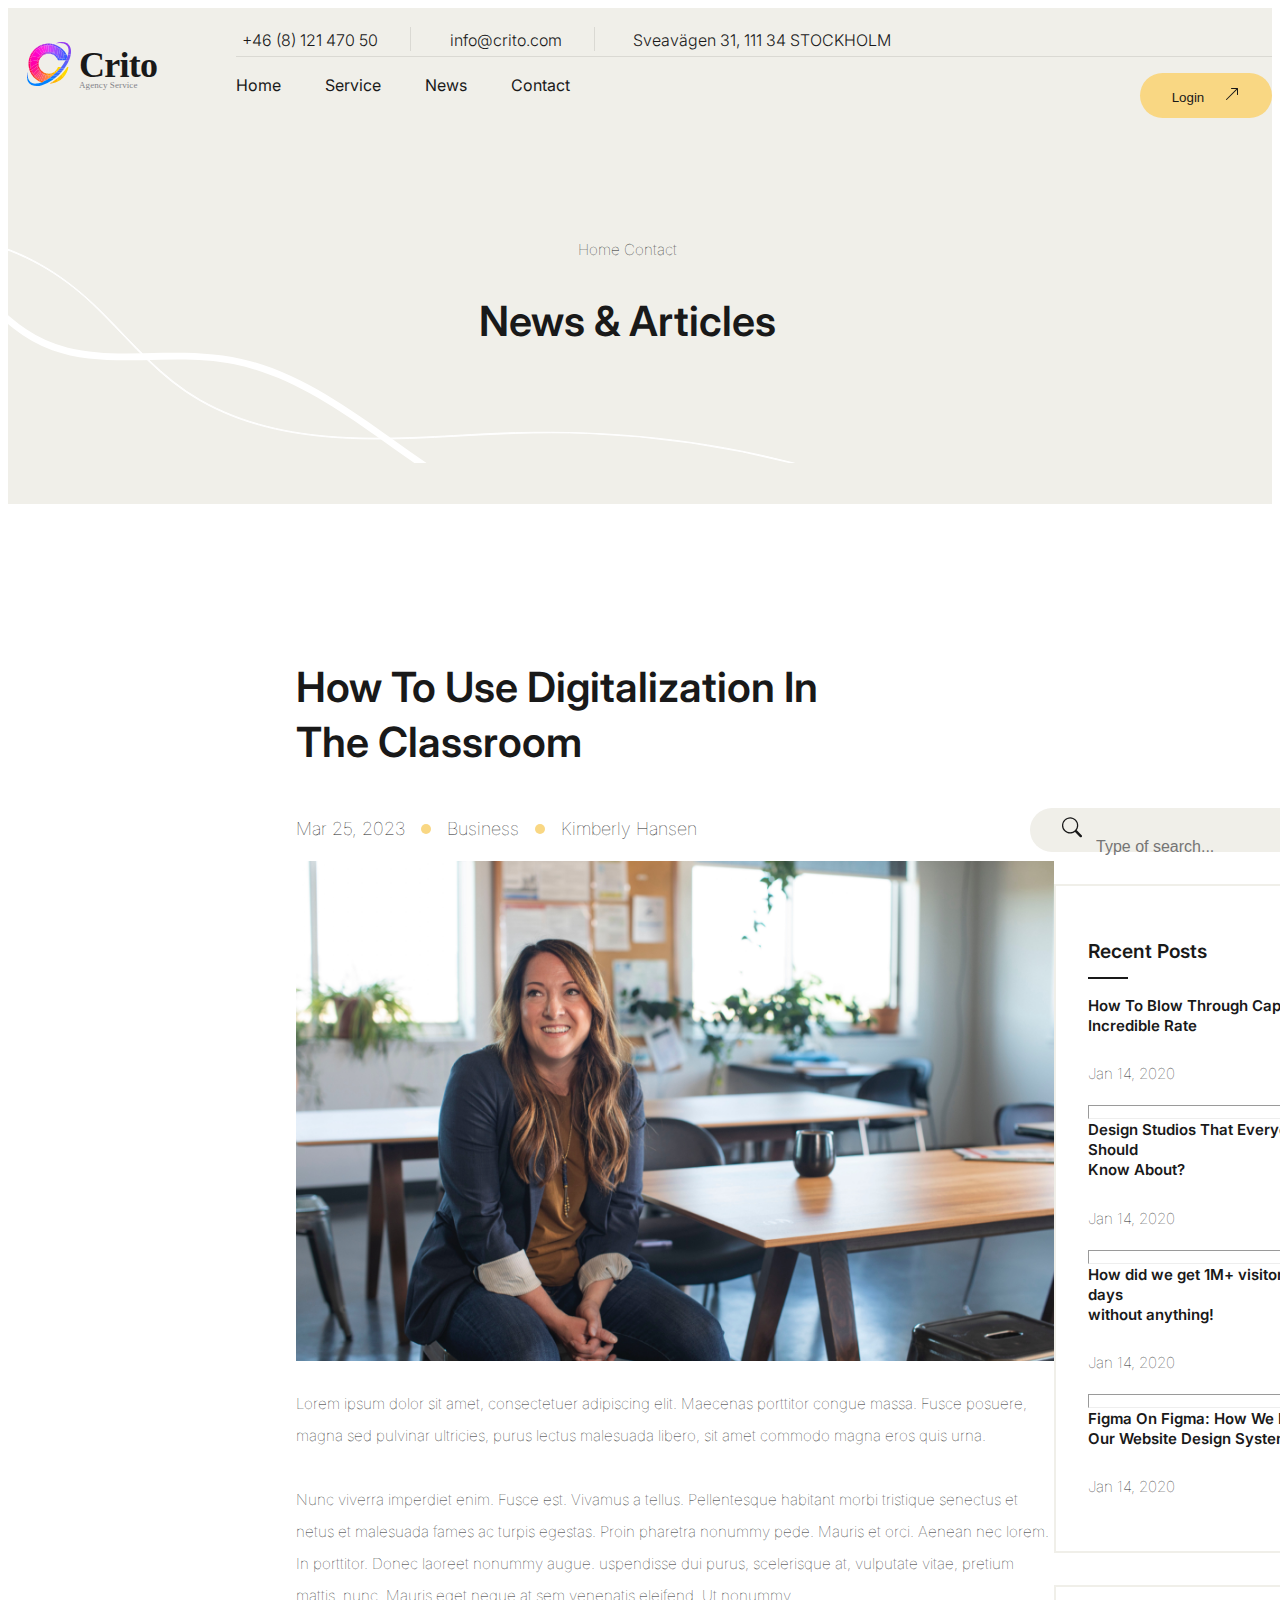
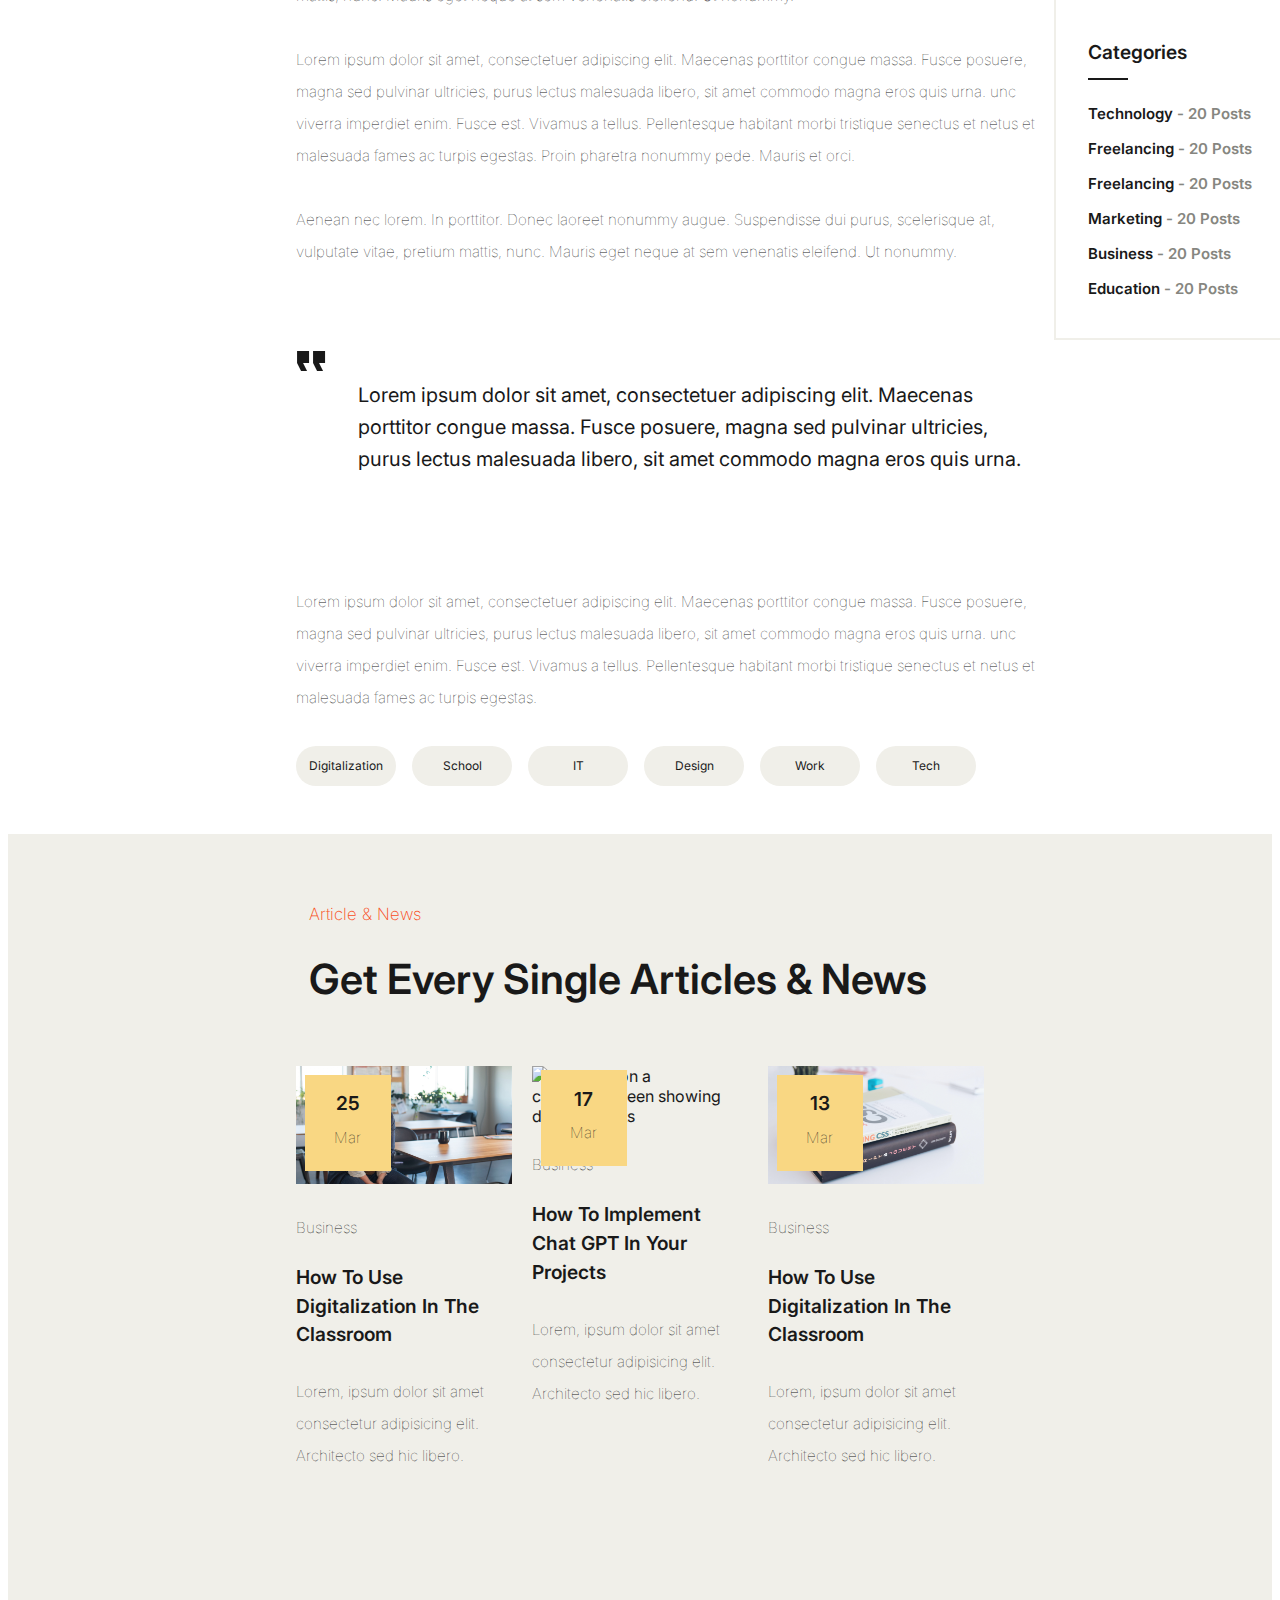
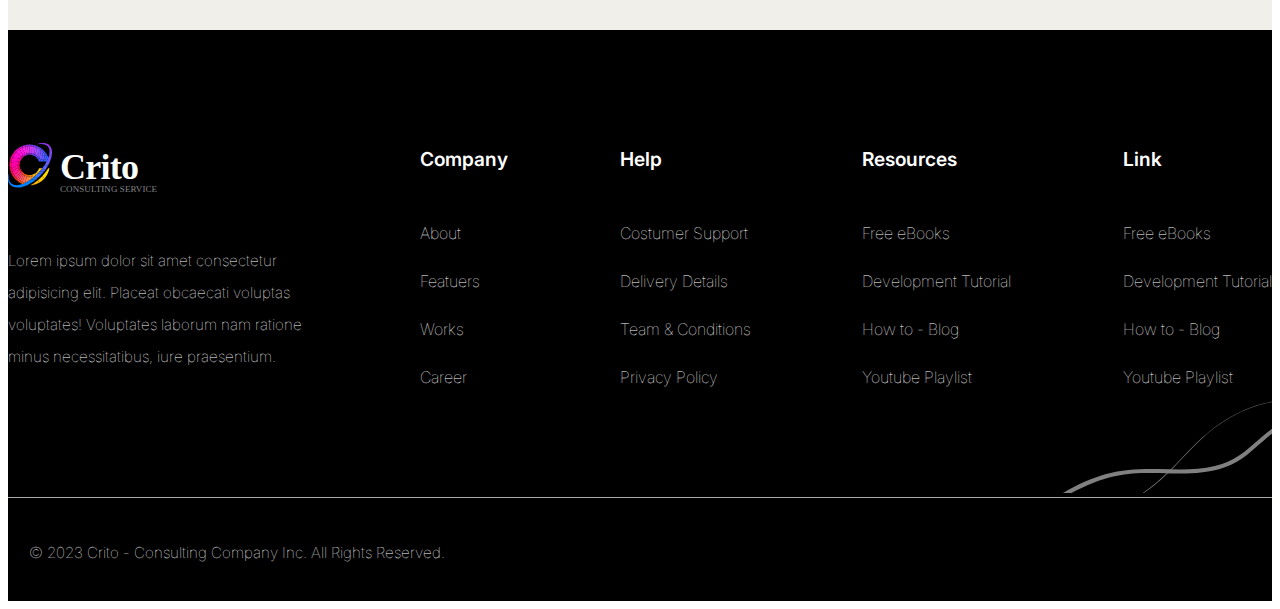
==== articles.html @ 766e19d8 "Login page and simple menu-bar added" ====
<!DOCTYPE html>
<html>
    <!DOCTYPE html>
    <html lang="sv-se">
    <head>
    <meta charset="UTF-8">
    <meta name="viewport" content="width=device-width, initial-scale=1.0">
    <meta name="description" content="">
    <meta name="keywords" content="">
    <script defer src="https://kit.fontawesome.com/4d5d7d75c3.js" crossorigin="anonymous">
    </script>
    <link href="https://cdn.jsdelivr.net/npm/bootstrap@5.3.2/dist/css/bootstrap.min.css" rel="stylesheet" integrity="sha384-T3c6CoIi6uLrA9TneNEoa7RxnatzjcDSCmG1MXxSR1GAsXEV/Dwwykc2MPK8M2HN" crossorigin="anonymous">
    <link rel="stylesheet" href="css/style.css">
    <title>How To Use Digitalization In The Classroom</title>
    
</head>

<body>

<!-- HEADER & SECTION 1 -->
<div class="header-section-1">

<!-- HEADER-->
<header>
        <div class="container">
            <img src="images/Logo.svg" alt="Crito logotype">
            <button id="toggle-menu" class="menu-bars" ><i class="fa-solid fa-bars"></i></button>

            <!-- Menu on mobil version -->
              <nav id="menu" class="hidden">
              <ul>
                  <li id="options"><a href="index.html"><h3>Home</h3></a></li>
                  <hr id="menu-border">
                  <li id="options"><a href="#"><h3>Services</h3></a></li>
                  <hr id="menu-border">
                  <li id="options"><a href="news&articles.html"><h3>News</h3></a></li>
                  <hr id="menu-border">
                  <li id="options"><a href="contact.html"><h3>Contact</h3></a></li>
              </ul>
              </nav>
              <script src="script.js"></script>
          
          <!-- Menu on desktop version --> 
            <div class="menu">
                  <div class="top-menu">
        <!-- Contact information -->
                    <div class="contact-information">
                      <div class="box-content">
                        <i class="fa-solid fa-phone"></i>
                        +46 (8) 121 470 50
                      </div>
                        <div class="box-content">
                          <i class="fa-regular fa-envelope"></i>
                          info@crito.com
                      </div>
                        <div class="box-content-last">
                           <i class="fa-solid fa-location-dot"></i>
                           Sveavägen 31, 111 34 STOCKHOLM
                        </div>
                      </div>
        <!-- Social media -->
                        <div class="social-media">
                          <a href="https://www.facebook.com/campaign/landing.php?campaign_id=10823226160&extra_1=s%7Cc%7C514041439169%7Cb%7Cfacebook%7C&placement=&creative=514041439169&keyword=facebook&partner_id=googlesem&extra_2=campaignid%3D10823226160%26adgroupid%3D110178056158%26matchtype%3Db%26network%3Dg%26source%3Dnotmobile%26search_or_content%3Ds%26device%3Dc%26devicemodel%3D%26adposition%3D%26target%3D%26targetid%3Dkwd-11403291%26loc_physical_ms%3D1012475%26loc_interest_ms%3D%26feeditemid%3D%26param1%3D%26param2%3D&gclid=CjwKCAjwo9unBhBTEiwAipC116HZpmxyfUmhluYdTArXaEbPa9jMVHk0s1f-1T9giPi9Ds_KqUhZcRoC6W0QAvD_BwE"><i class="fa-brands fa-facebook"></i></a>
                          <a href="https://twitter.com/X"><i class="fa-brands fa-x-twitter"></i></a>
                          <a href="https://www.instagram.com/"><i class="fa-brands fa-instagram"></i></a>
                          <a href="https://www.linkedin.com/home"><i class="fa-brands fa-linkedin"></i></a>
                        </div>
                      </div>
        <!-- Main Menu -->
                        <div class="main-menu">
                          <nav>
                            <a href="index.html">Home</a>
                            <a href="service.html">Service</a>
                            <a href="news&articles.html">News</a>
                            <a href="contact.html">Contact</a>
                          </nav>
                            <button class="btn-yellow ">
                              <a  href="login.html">Login
                              <svg class="arrow" xmlns="http://www.w3.org/2000/svg">
                              <path fill-rule="evenodd" d="M14 2.5a.5.5 0 0 0-.5-.5h-6a.5.5 0 0 0 0 1h4.793L2.146 13.146a.5.5 0 0 0 .708.708L13 3.707V8.5a.5.5 0 0 0 1 0v-6z"/>
                              </svg>
                              </a>
                            </button>
                         </div>
                        </div>
                      </div>

</header>
    
       
<!-- 1. SECTION ONE / "News & Articles"  -->
<section class="lets-connect">
    <div class="element-container">
        <img class="grey-element" src="images/Element.svg" alt="A design element"
    </div>
        <div class="container">
            <div class="content">
            <p>Home Contact</p>
            <h1>News & Articles</h1>
            </div>
        </div>
</section>
</div> 

<!-- 2. SECTION TWO / Articles -->
<section class="section">
    <div class="wrapper-grid-news articles">

    <!-- Left part -->
        <div class="left-part">
            <div class="headlines">
            <h1>How To Use Digitalization In The Classroom</h1>
            <div class="article-info">
                <p>Mar 25, 2023</p>
                <div class="yellow-circle"></div>
                <p>Business</p>
                <div class="yellow-circle"></div>
                <p>Kimberly Hansen</p>
            </div>
            </div>
            
            <div class="content">
                <img src="images/digitalization article.png" alt="A picture of young woman sitting in a classroom">
                <p>Lorem ipsum dolor sit amet, consectetuer adipiscing elit. Maecenas porttitor congue massa. Fusce posuere, magna sed pulvinar ultricies, purus lectus malesuada libero, sit amet commodo magna eros quis urna.
                    <br>
                    <br>
                    Nunc viverra imperdiet enim. Fusce est. Vivamus a tellus.
                    Pellentesque habitant morbi tristique senectus et netus et malesuada fames ac turpis egestas. Proin pharetra nonummy pede. Mauris et orci. Aenean nec lorem. In porttitor. Donec laoreet nonummy augue. uspendisse dui purus, scelerisque at, vulputate vitae, pretium mattis, nunc. Mauris eget neque at sem venenatis eleifend. Ut nonummy.
                    <br>
                    <br>
                    Lorem ipsum dolor sit amet, consectetuer adipiscing elit. Maecenas porttitor congue massa. Fusce posuere, magna sed pulvinar ultricies, purus lectus malesuada libero, sit amet commodo magna eros quis urna. unc viverra imperdiet enim. Fusce est. Vivamus a tellus. Pellentesque habitant morbi tristique senectus et netus et malesuada fames ac turpis egestas. Proin pharetra nonummy pede. Mauris et orci.
                    <br>
                    <br>
                    Aenean nec lorem. In porttitor. Donec laoreet nonummy augue.
                    Suspendisse dui purus, scelerisque at, vulputate vitae, pretium mattis, nunc. Mauris eget neque at sem venenatis eleifend. Ut nonummy.      
                </p>
                <br>
                <div class="quote">
                    <svg xmlns="http://www.w3.org/2000/svg" width="85" height="20" viewBox="0 0 28 20">
                        <g id="Group_1000005004" data-name="Group 1000005004" transform="translate(-302 -1904)">
                          <g id="ic_format_quote_48px" transform="translate(300 1898)">
                            <g id="ic_format_quote_48px-2" data-name="ic_format_quote_48px">
                              <path id="Shape" d="M28,26H22l-4-8V6H30V18H24l4,8ZM12,26H6L2,18V6H14V18H8l4,8Z" fill="#191919"/>
                            </g>
                          </g>
                        </g>
                      </svg>
                
                <p>Lorem ipsum dolor sit amet, consectetuer adipiscing elit. Maecenas porttitor congue massa. Fusce posuere, magna sed pulvinar ultricies, purus lectus malesuada libero, sit amet commodo magna eros quis urna.</p>
                </div>
                <br>
                <p>
                    Lorem ipsum dolor sit amet, consectetuer adipiscing elit. Maecenas porttitor congue massa. Fusce posuere, magna sed pulvinar ultricies, purus lectus malesuada libero, sit amet commodo magna eros quis urna. unc viverra imperdiet enim. Fusce est. Vivamus a tellus. Pellentesque habitant morbi tristique senectus et netus et malesuada fames ac turpis egestas. 
                </p>

                <div class="tags">
                    <div class="tags-padding">Digitalization</div>
                    <div class="tags-padding">School</div>
                    <div class="tags-padding">IT</div>
                    <div class="tags-padding">Design</div>
                    <div class="tags-padding">Work</div>
                    <div class="tags-padding">Tech</div>
                </div>
            </div>
            
        </div>

    <!-- right part -->
    <div class="right-part">
        
        <form class="searchbox">
            <svg xmlns="http://www.w3.org/2000/svg" width="20" height="" fill="currentColor" class="bi bi-search" viewBox="0 0 16 20">
                <path d="M11.742 10.344a6.5 6.5 0 1 0-1.397 1.398h-.001c.03.04.062.078.098.115l3.85 3.85a1 1 0 0 0 1.415-1.414l-3.85-3.85a1.007 1.007 0 0 0-.115-.1zM12 6.5a5.5 5.5 0 1 1-11 0 5.5 5.5 0 0 1 11 0z"/>
              </svg>    
            <input type="text" placeholder="Type of search...">
        </form>


        <div class="container-right">
            <div class="content-right">
                <h3>Recent Posts</h3>
                <div class="short-border"></div>
                <b>How To Blow Through Capital At An <br>Incredible Rate</b>
                <br>
                <p>Jan 14, 2020</p>
                <hr>
                <b>Design Studios That Everyone Should<br> Know About?</b>
                <br>
                <p>Jan 14, 2020</p>
                <hr>
                <b>How did we get 1M+ visitors in 30 days <br>without anything!</b>
                <br>
                <p>Jan 14, 2020</p>
                <hr>
                <b>Figma On Figma: How We Built <br>Our Website Design System</b>
                <br>
                <p>Jan 14, 2020</p>
            </div>

        <div class="content-right">
            <div class="lower-content">
            <h3>Categories</h3>
            <div class="short-border"></div>
                <b>Technology</b><b><FONT COLOR="#86868"> -  20 Posts</FONT></b><br>
                <b>Freelancing</b><b><FONT COLOR="#86868"> -  20 Posts</FONT></b><br>
                <b>Freelancing</b><b><FONT COLOR="#86868"> -  20 Posts</FONT></b><br>
                <b>Marketing</b><b><FONT COLOR="#86868"> -  20 Posts</FONT></b><br>
                <b>Business</b><b><FONT COLOR="#86868"> -  20 Posts</FONT></b><br>
                <b>Education</b><b><FONT COLOR="#86868"> -  20 Posts</FONT></b><br>
            </div>
            </div>
        </div>
    </div>
</section>


<!-- 3. SECTION THREE / Get Every Single Articles & News -->
<section class="section section-article article">
    <div class="header">
      <div>
        <h4>Article & News</h4>
        <hr class="hr-768px">
        <h1>Get Every Single Articles & News</h1>
      </div>
      <div class="button"><button class="btn-transparent white"><a href="news&articles.html">Browse Articles
        <svg class="arrow" xmlns="http://www.w3.org/2000/svg">
        <path fill-rule="evenodd" d="M14 2.5a.5.5 0 0 0-.5-.5h-6a.5.5 0 0 0 0 1h4.793L2.146 13.146a.5.5 0 0 0 .708.708L13 3.707V8.5a.5.5 0 0 0 1 0v-6z"/>
        </svg>  
        </a>
      </button></div>
    </div>
  
    <!-- Articles -->
    <div class="slider">
  
    <!-- Article 1 -->
      <div class="articels">
        <div class="article-container">
          <img class="image" src="images/image-article1.png" alt="A picture on a woman sitting beside a table">
          <div class="date"><h3 class="number">25</h3><p class="month">Mar</p>
          </div>
        </div>
        <p>Business</p>
        <a href="articles.html"><h3>How To Use Digitalization In The Classroom</h3></a>
        <p>Lorem, ipsum dolor sit amet consectetur adipisicing elit. Architecto sed hic libero.</p>
      </div>
  
      <!-- Article 2 -->
      <div class="articels">
        <div class="article-container">
          <img class="image" src="images/image-article2.png" alt="A picture on a computerscreen showing different texts">
          <div class="date"><h3 class="number">17</h3><p class="month">Mar</p></div>
        </div>
        <p>Business</p>
        <a href="articles.html"><h3>How To Implement Chat GPT In Your Projects</h3></a>
        <p>Lorem, ipsum dolor sit amet consectetur adipisicing elit. Architecto sed hic libero.</p>
      </div>
  
        <!-- Article 3 -->
        <div class="articels">
          <div class="article-container">
            <img class="image" src="images/Image-article3.png" alt="A picture on two book about javascript and css">
            <div class="date"><h3 class="number">13</h3><p class="month">Mar</p></div>
          </div>
          <p>Business</p>
          <a href="articles.html"><h3>How To Use Digitalization In The Classroom</h3></a>
          <p>Lorem, ipsum dolor sit amet consectetur adipisicing elit. Architecto sed hic libero.</p>
        </div>

    
    </div>
  
</section>

        
<!-- 4. SECTION SLIDER / "Mobil version" -->
<section class="wrapper-grid-news slider">
  <div class="slider">
            <div id="carouselExample" class="carousel slide">
                <div class="carousel-inner">
                  <div class="carousel-item active">
<!-- Articel 1 -->    
                    <article class="content">
                        <div class="picture-and-date">
                            <div class="date">
                                <h3 class="date-number">25</h3>
                                <p>Mar</p>
                            </div>
                            <img class="image-article" src="images/image-article1.png">
                        </div>
                        <p class="p-headline">Business</p>
                        <h3>How To Use Digitalization In The Classroom</h3>
                        <p>Lorem, ipsum dolor sit amet consectetur adipisicing elit. Architecto sed hic libero.</p>
                      </article>
                  </div>

                  <div class="carousel-item">
<!-- Articel 2 -->    
                    <article class="content">
                        <div class="picture-and-date">
                            <div class="date">
                                <h3 class="date-number">17</h3>
                                <p>Mar</p>
                            </div>
                            <img class="image-article" src="images/Image-article2.png">
                        </div>
                        <p class="p-headline">Business</p>
                        <h3>How To Implement Chat GPT In Your Projects</h3>
                        <p>Lorem, ipsum dolor sit amet consectetur adipisicing elit. Architecto sed hic libero.</p>
                    </article>
                  </div>
                  <div class="carousel-item">
<!-- Articel 3 -->    
                    <article class="content">
                        <div class="picture-and-date">
                            <div class="date">
                                <h3 class="date-number">13</h3>
                                <p>Mar</p>
                            </div>
                            <img  class="image-article"src="images/image-article3.png">
                        </div>
                        <p class="p-headline">Business</p>
                        <h3>The Guide To Support Modern CSS Design</h3>
                        <p>Lorem, ipsum dolor sit amet consectetur adipisicing elit. Architecto sed hic libero.</p>
                    </article>
                  </div>
                </div>
                <button class="carousel-control-prev" type="button" data-bs-target="#carouselExample" data-bs-slide="prev">
                  <span class="carousel-control-prev-icon" aria-hidden="false"></span>
                  <span class="visually-hidden">Previous</span>
                </button>
                <button class="carousel-control-next" type="button" data-bs-target="#carouselExample" data-bs-slide="next">
                  <span class="carousel-control-next-icon" aria-hidden="false"></span>
                  <span class="visually-hidden">Next</span>
                </button>
              </div>
  </div>
  </div>   
</section>   
 
<!-- 4. FOOTER -->
<section class="footer">
  
    <div class="wrapper-grid">
      
      <div class="design-element-4">
        <img class="image-element-4" src="images/Element grey 2.svg" alt="A design element">
      </div>
  
      <div class="container">    
        <div class="container-parent">
          <div class="logo"><img src="images/Logo-black.svg">
          <p class="p-company">Lorem ipsum dolor sit amet consectetur adipisicing elit. Placeat obcaecati voluptas voluptates! Voluptates laborum nam ratione minus necessitatibus, iure praesentium.</p>
          </div>  
      <!-- About -->
          <div class="section-company">
            <h3>Company</h3>
            <a href="About.html">About</a>
            <br>
            <a href="Feautuers.html">Featuers</a>
            <br>
            <a href="Work.html">Works</a>
            <br>
            <a href="Career.html">Career</a>
            <br> 
          </div>
      
      <!-- Help -->
          <div class="section-help">
            <h3>Help</h3>
            <a href="CusterSupport.html">Costumer Support</a>
            <br>
            <a href="DeliveryDetails.html" >Delivery Details</a>
            <br>
            <a href="Team&Conditions.html">Team & Conditions</a>
            <br>
            <a href="PrivacyPolicy.html">Privacy Policy</a> 
          </div>
    
      <!-- Resources -->
          <div class="section-resorces">
            <h3>Resources</h3>
            <a href="XXXX.html">Free eBooks</a>
            <br>
            <a href="XXXX.html">Development Tutorial</a>
            <br>
            <a href="XXXX.html">How to - Blog</a>
            <br>
            <a href="XXXX.html">Youtube Playlist</a>
            <br> 
          </div>
    
      <!-- Link -->
          <div class="section-link">
            <h3>Link</h3>
            <a href="XXXX.html">Free eBooks</a>
            <br>
            <a href="XXXX.html">Development Tutorial
            </a>
            <br>
            <a href="XXXX.html">How to - Blog</a>
            <br>
            <a href="XXXX.html">Youtube Playlist</a>
            <br>
          </div>
        </div>
      </div>
  </div>
  
    <footer>
      <div class="end">
        <div class="page-end">
        <p class="copy-right">© 2023 Crito - Consulting Company Inc. All Rights Reserved.</p>
        <div class="social-media">
          <a href="https://www.facebook.com/campaign/landing.php?campaign_id=10823226160&extra_1=s%7Cc%7C514041439169%7Cb%7Cfacebook%7C&placement=&creative=514041439169&keyword=facebook&partner_id=googlesem&extra_2=campaignid%3D10823226160%26adgroupid%3D110178056158%26matchtype%3Db%26network%3Dg%26source%3Dnotmobile%26search_or_content%3Ds%26device%3Dc%26devicemodel%3D%26adposition%3D%26target%3D%26targetid%3Dkwd-11403291%26loc_physical_ms%3D1012475%26loc_interest_ms%3D%26feeditemid%3D%26param1%3D%26param2%3D&gclid=CjwKCAjwo9unBhBTEiwAipC116HZpmxyfUmhluYdTArXaEbPa9jMVHk0s1f-1T9giPi9Ds_KqUhZcRoC6W0QAvD_BwE"><i class="fa-brands fa-facebook"></i></a>
          <a href="https://twitter.com/X"><i class="fa-brands fa-x-twitter"></i></a>
          <a href="https://www.instagram.com/"><i class="fa-brands fa-instagram"></i></a>
          <a href="https://www.linkedin.com/home"><i class="fa-brands fa-linkedin"></i></a>
        </div>
        </div>
      </div>
      </footer>
    </div>
</section>

<script src="https://cdn.jsdelivr.net/npm/bootstrap@5.3.2/dist/js/bootstrap.bundle.min.js" integrity="sha384-C6RzsynM9kWDrMNeT87bh95OGNyZPhcTNXj1NW7RuBCsyN/o0jlpcV8Qyq46cDfL" crossorigin="anonymous"></script>

</body>

</html>
---- css/style.css ----
@import url("https://fonts.googleapis.com/css2?family=Inter:wght@300;400;500;700&display=swap");
@import url("https://fonts.googleapis.com/css2?family=DM+Sans:opsz@9..40&family=Inter:wght@300;400;500;700&display=swap");
html, body {
  color: #191919;
  font-family: "Inter", sans-serif;
  font-size: 1rem;
  font-weight: 400;
}

h1 {
  font-weight: 600;
  line-height: 3.4rem;
  font-size: 2.6rem;
}
@media (max-width: 768px) {
  h1 {
    text-align: center;
    font-size: 30px;
  }
}

h3 {
  font-size: 1.2rem;
  font-weight: 600;
  line-height: 150%;
}
@media (max-width: 768px) {
  h3 {
    font-size: 16px;
  }
}

h4 {
  font-size: 1.05rem;
  font-weight: 200;
  margin-bottom: 1rem;
  color: #F94D1C;
}
@media (max-width: 768px) {
  h4 {
    text-align: center;
    font-size: 14px;
  }
}

p {
  font-weight: 100;
  padding-top: 0.5rem;
  line-height: 2rem;
  font-size: 0.95rem;
}
@media (max-width: 998px) {
  p {
    font-size: 14px;
  }
}

.hr-768px {
  display: none;
}
@media (max-width: 768px) {
  .hr-768px {
    display: flex;
    border-color: #868686;
  }
}

.btn-yellow {
  background-color: #F9D783;
  border-color: #F9D783;
  border-style: none;
  padding: 0.8rem 2rem;
  border-radius: 2rem;
  font-weight: 400;
  text-decoration: none;
  color: #191919;
}
.btn-yellow a {
  font-weight: 400;
  color: #191919;
  text-decoration: none;
}
.btn-yellow:hover {
  background-color: #1d1d1d;
  border: #191919;
  color: white;
}
.btn-yellow:hover a {
  color: #DAD9D3;
}
.btn-yellow:active {
  background-color: #868686;
  border: #191919;
}
@media (max-width: 998px) {
  .btn-yellow {
    font-size: 16px;
    padding: 10px;
  }
}

.btn-transparent {
  background-color: transparent;
  padding: 0.8rem 2rem;
  border: solid 1px #191919;
  border-radius: 2rem;
  font-weight: 400;
}
.btn-transparent a {
  color: #191919;
  text-decoration: none;
}
.btn-transparent:hover {
  background-color: #1d1d1d;
  border: #191919;
  color: white;
}
.btn-transparent:hover a {
  color: #DAD9D3;
}
.btn-transparent:active {
  background-color: #868686;
  border: #191919;
}
@media (max-width: 998px) {
  .btn-transparent {
    font-size: 16px;
    width: 120px;
  }
}

.btn-black {
  background-color: #191919;
  border-color: #000000;
  color: #FFFFFF;
  border-style: none;
  padding: 0.8rem 2rem;
  border-radius: 2rem;
  font-weight: 400;
  margin-right: 1rem;
  text-decoration: none;
}
.btn-black a {
  color: #FFFFFF;
  text-decoration: none;
}
.btn-black:hover {
  background-color: #868686;
  border: #191919;
}
.btn-black:hover a {
  color: #FFFFFF;
}
.btn-black:active {
  background-color: #868686;
  border: #191919;
  color: #000000;
}
.btn-black:active a:active {
  color: #000000;
}
@media (max-width: 998px) {
  .btn-black {
    font-size: 16px;
  }
}

.btn-play {
  justify-content: space-between;
  align-items: center;
  background-color: transparent;
  border: none;
}
.btn-play a {
  text-decoration: none;
  color: #191919;
}
.btn-play a:hover {
  color: #666666;
}
.btn-play a .playicon {
  width: 50px;
  height: auto;
}
@media (max-width: 998px) {
  .btn-play {
    font-size: 16px;
  }
}

.arrow {
  margin-left: 1rem;
  width: 16px;
  height: 16px;
  fill: currentColor;
}
@media (max-width: 998px) {
  .arrow {
    font-size: 28px;
  }
}
@media (max-width: 1200px) {
  .arrow {
    display: none;
  }
}

.header-section-1 header {
  background-color: #F0EFE9;
  position: sticky;
}
@media (max-width: 992px) {
  .header-section-1 header {
    position: sticky;
    top: 0;
    z-index: 10;
  }
}
.header-section-1 header .container {
  display: flex;
  justify-content: space-between;
  gap: 2rem;
}
.header-section-1 header .container #menu {
  display: none;
  background-color: #F0EFE9;
  color: #fff;
  padding: 30px;
  position: fixed;
  right: 0;
  border: solid 2px #DAD9D3;
  border-radius: 2rem;
  text-align: center;
}
.header-section-1 header .container #menu-border {
  border: solid 2px #DAD9D3;
}
.header-section-1 header .container #menu ul {
  list-style-type: none;
  padding: 0px;
  margin: 0px;
}
.header-section-1 header .container #menu li {
  padding: 1rem;
}
.header-section-1 header .container #menu li a {
  text-decoration: none;
  color: #191919;
}
.header-section-1 header .container #menu li a:hover {
  color: #868686;
  border-bottom: solid 1px #868686;
}
.header-section-1 header .container #menu li a:active {
  color: #DAD9D3;
}
.header-section-1 header .container .menu-bars {
  font-size: 30px;
  background-color: #F0EFE9;
  border: none;
  padding-right: 20px;
}
.header-section-1 header .container .menu-bars:active {
  color: #868686;
}
@media (min-width: 995px) {
  .header-section-1 header .container .menu-bars {
    display: none;
  }
}
.header-section-1 header .container .menu {
  display: none;
  padding-top: 1rem;
}
@media (min-width: 995px) {
  .header-section-1 header .container .menu {
    display: block;
    width: 1200px;
  }
}
.header-section-1 header .container .menu .top-menu {
  display: flex;
  justify-content: space-between;
  border-bottom: 0.1rem solid #DAD9D3;
  padding-bottom: 0.2rem;
  align-items: center;
}
.header-section-1 header .container .menu .top-menu .contact-information {
  display: flex;
  align-items: center;
}
.header-section-1 header .container .menu .top-menu .contact-information .box-content {
  padding-right: 2rem;
  margin-right: 2rem;
  border-right: 1px solid #DAD9D3;
  font-family: "Inter", sans-serif;
  font-size: 1rem;
  font-weight: 300;
}
.header-section-1 header .container .menu .top-menu .contact-information .box-content i {
  margin-right: 0.4rem;
  font-size: 1.2rem;
  color: #666666;
}
.header-section-1 header .container .menu .top-menu .contact-information .box-content-last {
  margin-right: 2rem;
  padding-right: 2rem;
  font-family: "Inter", sans-serif;
  font-size: 1rem;
  font-weight: 300;
  border: none;
}
.header-section-1 header .container .menu .top-menu .contact-information .box-content-last i {
  margin-right: 0.4rem;
  font-size: 1.2rem;
  color: #666666;
}
.header-section-1 header .container .menu .top-menu .social-media a {
  color: #191919;
  font-size: 1.5rem;
  padding: 0.5rem;
}
.header-section-1 header .container .menu .top-menu .social-media a:hover {
  color: white;
  background-color: #000000;
  border-radius: 20%;
}
.header-section-1 header .container .menu .top-menu .social-media a:active {
  color: #FFFFFF;
  background-color: #868686;
}
.header-section-1 header .container .menu .main-menu {
  display: flex;
  justify-content: space-between;
  align-items: center;
  padding-top: 1rem;
}
.header-section-1 header .container .menu .main-menu nav {
  height: 40px;
}
.header-section-1 header .container .menu .main-menu nav a {
  display: inline-block;
  color: #191919;
  text-decoration: none;
  margin-right: 2.5rem;
}
.header-section-1 header .container .menu .main-menu nav a:hover {
  border-bottom: solid 1px #666666;
}
border .header-section-1 header .container .menu .main-menu nav a:hover:active {
  color: #868686;
  border-bottom: solid 1px #868686;
}
.header-section-1 .section-showcase {
  background-color: #F0EFE9;
  padding-top: 2rem;
  position: relative;
}
.header-section-1 .section-showcase .design-element {
  position: absolute;
  left: 0;
  bottom: 0;
  z-index: 0;
}
.header-section-1 .section-showcase .design-element .image-element {
  width: 100%;
  height: auto;
}
@media (max-width: 768px) {
  .header-section-1 .section-showcase {
    padding-block: 2rem;
  }
}
.header-section-1 .section-showcase .container {
  display: flex;
  padding-inline: none;
  align-items: center;
  gap: 40px;
}
.header-section-1 .section-showcase .container #main-picture {
  width: 100%;
  height: auto;
}
@media (min-width: 1900px) {
  .header-section-1 .section-showcase .container {
    display: flex;
    padding-inline: none;
    align-items: center;
  }
}
@media (max-width: 768px) {
  .header-section-1 .section-showcase .container {
    display: flex;
    justify-content: center;
    gap: 0px;
  }
}
.header-section-1 .section-showcase .container .content {
  width: 40rem;
  z-index: 1;
}
@media (max-width: 768px) {
  .header-section-1 .section-showcase .container .content {
    display: flex;
    flex-direction: column;
    width: 320px;
  }
}
.header-section-1 .section-showcase .container .content .btn {
  display: flex;
  justify-content: start;
  gap: 2rem;
  padding-inline: 0rem;
  padding-bottom: 2rem;
}
@media (max-width: 1200px) {
  .header-section-1 .section-showcase .container .content .btn {
    display: flex;
    justify-content: center;
    text-align: center;
  }
}
@media (max-width: 768px) {
  .header-section-1 .section-showcase .container .content .btn {
    gap: 2rem;
  }
}
.header-section-1 .section-showcase .container .content h1 {
  font-size: 76px;
  font-weight: 900;
  padding-bottom: 1rem;
  line-height: 1.2;
  text-align: left;
}
@media (max-width: 1200px) {
  .header-section-1 .section-showcase .container .content h1 {
    text-align: center;
    font-size: 64px;
  }
}
@media (max-width: 768px) {
  .header-section-1 .section-showcase .container .content h1 {
    text-align: center;
    font-size: 44px;
  }
}
.header-section-1 .section-showcase .container .content p {
  padding-bottom: 10px;
  margin-right: 5rem;
}
@media (max-width: 1200px) {
  .header-section-1 .section-showcase .container .content p {
    text-align: center;
  }
}
@media (max-width: 768px) {
  .header-section-1 .section-showcase .container .content p {
    text-align: center;
    padding-bottom: 40px;
    margin-right: 0;
    margin-bottom: 0rem;
  }
}
.header-section-1 .section-showcase .container img {
  display: none;
}
@media (min-width: 1200px) {
  .header-section-1 .section-showcase .container img {
    display: block;
    padding-top: 1rem;
  }
}

.section-company-logotypes {
  padding-block: 6rem;
}
@media (max-width: 768px) {
  .section-company-logotypes {
    padding: 4rem;
  }
}
.section-company-logotypes .container {
  display: flex;
  justify-content: center;
  padding: 0rem;
  margin: none;
}
@media (max-width: 768px) {
  .section-company-logotypes .container {
    gap: 2rem;
    display: grid;
    grid-template-columns: 1fr 1fr;
    justify-items: center;
  }
  .section-company-logotypes .container .gabona {
    grid-column: 1/3;
  }
}
.section-company-logotypes .container .logo {
  display: flex;
  padding-inline: 3rem;
}
@media (max-width: 768px) {
  .section-company-logotypes .container .logo {
    padding: 0rem;
    max-width: 83.69px;
  }
}

.section-features .wrapper-grid {
  display: flex;
  justify-content: center;
  padding-inline: 2rem;
  padding-bottom: 2rem;
}
@media (max-width: 768px) {
  .section-features .wrapper-grid {
    padding-inline: 1rem;
  }
}
.section-features .wrapper-grid .my-container {
  display: flex;
  border: solid 2px #DAD9D3;
  padding-inline: 7rem;
  padding-block: 4rem;
}
@media (max-width: 1900px) {
  .section-features .wrapper-grid .my-container {
    padding-inline: 2rem;
    padding-block: 4rem;
  }
}
@media (max-width: 768px) {
  .section-features .wrapper-grid .my-container {
    display: grid;
    grid-template-columns: 1fr;
    justify-items: center;
    align-self: center;
    grid-column: 1fr;
    border-radius: 1rem;
    padding-block: 2rem;
    padding-inline: 0rem;
    width: 340px;
  }
}
.section-features .wrapper-grid .my-container .content {
  width: 32rem;
  padding: 0rem;
}
.section-features .wrapper-grid .my-container .content h1 {
  padding-block: 2rem;
}
@media (max-width: 1200px) {
  .section-features .wrapper-grid .my-container .content {
    margin: 0;
    width: 300px;
    text-align: center;
  }
}
@media (max-width: 768px) {
  .section-features .wrapper-grid .my-container .content {
    width: 90%;
    margin: 0rem;
    width: 325px;
    display: grid;
    grid-template-columns: 1fr;
  }
}
.section-features .wrapper-grid .my-container .content .btn-yellow {
  width: 27rem;
}
@media (max-width: 1300px) {
  .section-features .wrapper-grid .my-container .content .btn-yellow {
    width: 20rem;
  }
}
.section-features .wrapper-grid .advices {
  display: grid;
  justify-self: center;
  align-self: center;
  grid-template-columns: 1fr 1fr;
  padding-inline: 3rem;
}
@media (max-width: 1300px) {
  .section-features .wrapper-grid .advices {
    grid-template-columns: 1fr;
  }
}
@media (max-width: 768px) {
  .section-features .wrapper-grid .advices {
    width: 320px;
    padding-inline: 0rem;
    padding-top: 2rem;
    display: grid;
    grid-template-columns: 1fr;
    justify-items: center;
    align-self: center;
  }
}
.section-features .wrapper-grid .advices article {
  width: 320px;
  padding-inline: 3rem;
  padding-top: 1rem;
  padding-bottom: 1rem;
}
@media (max-width: 768px) {
  .section-features .wrapper-grid .advices article {
    width: 300px;
    display: grid;
    grid-template-columns: 1fr;
    justify-items: center;
    text-align: center;
  }
}
.section-features .wrapper-grid .advices article .image-holder {
  width: 60px;
  height: 60px;
  position: relative;
}
.section-features .wrapper-grid .advices article .image-holder .addition-height {
  height: 8px;
  width: 2px;
  background-color: rgba(168, 168, 168, 0.4941176471);
  position: relative;
  top: -10px;
}
.section-features .wrapper-grid .advices article .image-holder .addition-width {
  height: 2px;
  width: 8px;
  background-color: rgba(168, 168, 168, 0.4941176471);
  position: relative;
  top: -15px;
  left: -3px;
}
.section-features .wrapper-grid .advices article .image-holder .addition-1 {
  position: absolute;
  left: 20px;
  top: 0px;
}
.section-features .wrapper-grid .advices article .image-holder .addition-2 {
  position: absolute;
  left: 40px;
  top: 5px;
}
.section-features .wrapper-grid .advices article .image-holder .addition-3 {
  position: absolute;
  left: 50px;
  top: 18px;
}
.section-features .wrapper-grid .advices article .icon {
  margin-bottom: 2rem;
}

.section-about-company {
  padding-top: 8rem;
  padding-bottom: 8rem;
}
@media (max-width: 768px) {
  .section-about-company {
    padding-block: 2rem;
  }
}
.section-about-company .container {
  display: flex;
  flex-direction: row;
  gap: 12em;
}
@media (max-width: 1400px) {
  .section-about-company .container {
    flex-direction: column;
    gap: 12em;
  }
  .section-about-company .container img {
    width: 60%;
    height: auto;
  }
}
@media (max-width: 768px) {
  .section-about-company .container {
    display: flex;
    justify-items: content;
    text-align: center;
    width: 90%;
    border: solid 2px #DAD9D3;
    border-radius: 1rem;
  }
}
.section-about-company .container .content2 {
  width: 32rem;
}
@media (max-width: 768px) {
  .section-about-company .container .content2 {
    width: 100%;
    flex-direction: column;
    justify-content: center;
  }
}
.section-about-company .container .content2 .btn {
  padding: 0%;
  margin-top: 6rem;
}
@media (max-width: 768px) {
  .section-about-company .container .content2 .btn {
    display: block;
    margin: 0rem;
    padding: 1rem;
  }
}
@media (max-width: 768px) {
  .section-about-company .container .content2 .btn .btn-black {
    margin: 0rem;
    margin-bottom: 2rem;
  }
}
.section-about-company .image-and-text-container {
  position: relative;
}
.section-about-company .image-and-text-container .image-samantha {
  width: 100%;
  height: auto;
}
@media (max-width: 1600px) {
  .section-about-company .image-and-text-container .image-samantha {
    width: 50%;
  }
}
@media (max-width: 768px) {
  .section-about-company .image-and-text-container .image-samantha {
    width: 100%;
  }
}
@media (max-width: 1600px) {
  .section-about-company .image-and-text-container {
    display: flex;
    justify-content: center;
    left: 0rem;
    top: 0rem;
  }
}
@media (max-width: 768px) {
  .section-about-company .image-and-text-container {
    display: flex;
    justify-content: center;
    top: 1rem;
  }
}
.section-about-company .image-and-text-container .text-container-blue {
  position: absolute;
  color: rgb(0, 0, 0);
  left: -3.5rem;
  top: 24.6rem;
  background-color: #BEEBFF;
  width: 23rem;
  height: 11.3rem;
  padding: 2rem;
}
@media (max-width: 1600px) {
  .section-about-company .image-and-text-container .text-container-blue {
    position: absolute;
    left: 0rem;
    width: auto;
    top: 60%;
  }
}
@media (max-width: 768px) {
  .section-about-company .image-and-text-container .text-container-blue {
    position: absolute;
    width: 90%;
    top: 84%;
    left: 5%;
    display: block;
    text-align: left;
    border-radius: 1rem;
  }
}
.section-about-company .image-and-text-container .text-container-blue .Samantha {
  display: flex;
  align-items: baseline;
  padding-top: 0.2rem;
}
.section-about-company .image-and-text-container .text-container-blue .Samantha .h3 {
  font-weight: bold;
  font-size: 1.2rem;
  padding-bottom: 1rem;
}
.section-about-company .image-and-text-container .text-container-blue .Samantha .h5 {
  color: #F94D1C;
  font-weight: bold;
  padding-left: 0.5rem;
  font-size: 1rem;
}
.section-about-company .image-and-text-container .text-container-blue .p1 {
  text-align: left;
  color: rgb(0, 0, 0);
  font-weight: lighter;
  font-size: 0.96rem;
  line-height: 1.8rem;
}
.section-about-company .playicon {
  height: 3.2rem;
  margin-right: 0.6rem;
}
.section-about-company .playicon:hover {
  background-color: rgba(218, 217, 211, 0.4941176471);
  border-radius: 50%;
}
.section-about-company .playicon:active {
  background-color: rgba(134, 134, 134, 0.6901960784);
}

.section-our-services {
  background-color: #F0EFE9;
  padding-inline: 18rem;
  padding-block: 8rem;
  display: block;
  position: relative;
}
.section-our-services .design-element-2 {
  position: absolute;
  bottom: 0;
  right: 0;
  z-index: 0;
}
.section-our-services .design-element-2 .image-element-2 {
  width: 100%;
  height: auto;
  margin: 0;
  padding: 0;
}
@media (max-width: 1800px) {
  .section-our-services {
    padding: 8rem;
    display: flex;
    flex-direction: column;
    align-items: center;
    justify-content: center;
  }
}
@media (max-width: 768px) {
  .section-our-services {
    padding: 4rem;
  }
}
.section-our-services .wrapper-grid {
  background-color: transparent;
  position: relative;
  z-index: 1;
}
.section-our-services .wrapper-grid .container {
  margin: 0;
  padding: 0;
  text-align: left;
  width: 30rem;
  display: block;
}
@media (max-width: 998px) {
  .section-our-services .wrapper-grid .container {
    display: flex;
    flex-direction: column;
  }
}
@media (max-width: 768px) {
  .section-our-services .wrapper-grid .container {
    width: 90%;
  }
}
.section-our-services .wrapper-grid .grid-container {
  display: flex;
  justify-content: space-between;
  padding-bottom: 3.4rem;
  padding-top: 1.2rem;
  align-items: center;
}
@media (max-width: 1810px) {
  .section-our-services .wrapper-grid .grid-container {
    display: grid;
    grid-template-columns: 1fr 1fr;
    grid-gap: 3rem;
  }
}
@media (max-width: 768px) {
  .section-our-services .wrapper-grid .grid-container {
    grid-template-columns: 1fr;
    grid-gap: 3rem;
  }
}
.section-our-services .wrapper-grid .grid-container .grid-items {
  color: #191919;
  background-color: #FFFFFF;
  width: 19.2rem;
  height: 20.5rem;
  padding: 1.5rem;
  border: solid 2px rgba(0, 0, 0, 0.132);
}
.section-our-services .wrapper-grid .grid-container .grid-items .line {
  border-color: #191919;
  color: #191919;
  border-width: 0.2rem;
  width: 25%;
  margin-right: auto;
  border-radius: 2rem;
  margin-bottom: 3rem;
}
.section-our-services .wrapper-grid .grid-container .grid-items.yellow {
  background-color: #F9D783;
}
.section-our-services .wrapper-grid .grid-container .grid-items .circlearrow {
  display: flex;
  align-items: end;
  justify-content: end;
}
.section-our-services .wrapper-grid .grid-container .grid-items .btn-round-white {
  border-radius: 50%;
  height: 3.5rem;
  width: 3.5rem;
  background-color: white;
  border: none;
}
.section-our-services .wrapper-grid .grid-container .grid-items .btn-round-white:hover {
  background-color: #868686;
  color: #191919;
}
.section-our-services .wrapper-grid .grid-container .grid-items .btn-round-white:active {
  background-color: #DAD9D3;
}
.section-our-services .wrapper-grid .grid-container .grid-items .btn-round-black {
  border-radius: 50%;
  height: 3.5rem;
  width: 3.5rem;
  background-color: black;
  border: none;
}
.section-our-services .wrapper-grid .grid-container .grid-items .btn-round-black:hover {
  background-color: #868686;
  color: #191919;
}
.section-our-services .wrapper-grid .grid-container .grid-items .btn-round-black:active {
  background-color: #DAD9D3;
}
.section-our-services .wrapper-grid .arrow-in-circle {
  width: 26;
  height: 26;
}
.section-our-services .end {
  display: flex;
  justify-content: center;
}

.section-why-us {
  background-color: #FFFFFF;
  display: flex;
  align-items: center;
  padding-block: 4rem;
  padding-left: 18rem;
}
@media (max-width: 1800px) {
  .section-why-us {
    flex-direction: column;
    padding: 0;
  }
  .section-why-us h4 {
    text-align: center;
  }
  .section-why-us h1 {
    text-align: center;
  }
}
.section-why-us .container {
  width: 39rem;
}
@media (max-width: 768px) {
  .section-why-us .container {
    width: 90%;
    margin-block: 4rem;
    padding-block: 1rem;
    border: solid 2px #DAD9D3;
    border-radius: 1rem;
  }
}
.section-why-us .content {
  display: flex;
  justify-content: center;
  align-items: center;
  margin-top: 2rem;
}
.section-why-us .content .svg {
  padding-bottom: 2rem;
}
.section-why-us .text {
  padding-left: 1.6rem;
}
.section-why-us .text .height {
  line-height: 0.3rem;
}
.section-why-us .rectangel {
  position: relative;
  top: 8rem;
  background-color: #F0EFE9;
  width: 60rem;
  height: 26rem;
}
@media (max-width: 1800px) {
  .section-why-us .rectangel {
    display: none;
  }
}
.section-why-us .image {
  position: absolute;
  top: -12rem;
  left: 7rem;
}

.section-project-and-case {
  padding-block: 4rem;
}
@media (max-width: 768px) {
  .section-project-and-case {
    padding-block: 1rem;
  }
}
@media (max-width: 768px) {
  .section-project-and-case .container {
    width: 90%;
    padding-top: 1rem;
    border: solid 2px #DAD9D3;
    border-radius: 1rem;
  }
}
.section-project-and-case .container .section-title {
  text-align: center;
}
.section-project-and-case .container .project-and-cases {
  display: grid;
  grid-template-columns: 1fr;
  gap: 30px;
}
@media (min-width: 768px) {
  .section-project-and-case .container .project-and-cases {
    grid-template-columns: 1fr 1fr;
  }
}
.section-project-and-case .container .project-and-cases article img {
  width: 100%;
  height: auto;
  padding-bottom: 30px;
  padding-top: 20px;
}
.section-project-and-case .container .project-and-cases article h3 {
  border-bottom: 2px solid rgba(0, 0, 0, 0.201);
  padding-bottom: 10px;
}
.section-project-and-case .container .project-and-cases article a {
  margin-right: 10px;
  text-decoration: none;
  display: block;
  text-align: right;
  font-family: "Inter", sans-serif;
  font-size: 14px;
  font-weight: 500;
  color: #191919;
  padding-top: 15px;
}
.section-project-and-case .container .project-and-cases article a .arrow {
  padding: 0rem;
  margin-left: 0.5rem;
}
.section-project-and-case .container .project-and-cases article a:hover {
  color: #868686;
}
.section-project-and-case .container .project-and-cases article a:active {
  color: #DAD9D3;
}
.section-project-and-case .btn-position {
  display: flex;
  justify-content: center;
  padding-top: 3rem;
}
.section-project-and-case .btn-position .btn-black {
  margin: 0rem;
}

.section-our-team {
  background-color: #F9D783;
  padding-left: 18rem;
  padding-right: 18rem;
  padding-top: 8rem;
  padding-bottom: 1.8rem;
}
@media (max-width: 998px) {
  .section-our-team {
    padding: 0;
    display: grid;
    grid-template-columns: 1fr;
    align-items: center;
    justify-items: center;
  }
}
.section-our-team .headlines {
  display: flex;
  justify-content: space-between;
  align-items: center;
  width: 84rem;
  padding-bottom: 2rem;
}
@media (max-width: 998px) {
  .section-our-team .headlines {
    display: block;
    text-align: center;
    padding: 1rem;
    padding-top: 3rem;
    width: 90%;
  }
}
.section-our-team .yellow {
  border: solid 2px black;
  background-color: #F9D783;
}
.section-our-team .yellow .arrow {
  padding: 0.02rem;
}
.section-our-team .slider {
  display: grid;
  grid-template-columns: 1fr 1fr 1fr 1fr;
  padding: 0rem;
  justify-items: left;
  gap: 2.3rem;
}
@media (max-width: 768px) {
  .section-our-team .slider {
    margin: 0rem;
    padding: 0rem;
    width: 250px;
    display: flex;
    overflow-x: scroll;
    gap: 20px;
    scroll-snap-type: x mandatory;
    scrollbar-color: black;
    box-shadow: 0px 0px 80px rgba(243, 201, 255, 0.1803921569);
    border-radius: 10px;
  }
  .section-our-team .slider .slider::-webkit-scrollbar {
    width: 0;
  }
  .section-our-team .slider .slider-image {
    display: block;
    width: 220px;
    height: auto;
    -o-object-fit: cover;
       object-fit: cover;
  }
  .section-our-team .slider .slider-item {
    scroll-snap-align: start;
    width: 240px;
    -webkit-user-select: none;
       -moz-user-select: none;
            user-select: none;
    margin: 0px;
  }
}
@media (max-width: 998px) {
  .section-our-team .slider {
    grid-template-columns: 1fr 1fr;
    text-align: center;
  }
}
@media (max-width: 768px) {
  .section-our-team .slider {
    grid-template-columns: 1fr;
    align-items: center;
    justify-items: center;
    text-align: center;
    padding-top: 2rem;
  }
}
.section-our-team .slider .text-container {
  padding-top: 1.8rem;
}
.section-our-team .slider .text-container p {
  margin-top: -0.6rem;
}
.section-our-team .page-end {
  display: flex;
  align-items: center;
  justify-content: center;
  padding-bottom: 4rem;
  padding-top: 2.4rem;
}

.section-testimonial {
  background-color: #F9D783;
  padding-left: 16rem;
  padding-right: 16rem;
  padding-bottom: 8rem;
}
@media (max-width: 768px) {
  .section-testimonial {
    display: block;
    padding: 1rem;
    text-align: center;
  }
}
.section-testimonial .white-background {
  background-color: #FFFFFF;
  text-align: center;
  padding-top: 6rem;
}
@media (max-width: 768px) {
  .section-testimonial .white-background {
    padding: 1rem;
    border-radius: 1rem;
  }
}
.section-testimonial .white-background .slider {
  display: grid;
  grid-template-columns: 1fr 1fr 1fr;
  padding-inline: 6rem;
  padding-block: 4rem;
  text-align: left;
  row-gap: 2rem;
  -moz-column-gap: 3rem;
       column-gap: 3rem;
}
@media (max-width: 768px) {
  .section-testimonial .white-background .slider {
    display: flex;
    align-items: center;
    justify-content: center;
    padding: 1rem;
    -moz-column-gap: 1rem;
         column-gap: 1rem;
    margin: 0 10px;
    width: 300px;
    overflow-x: scroll;
    border: solid 2px #F0EFE9;
    scroll-snap-type: x mandatory;
    border-radius: 10px;
  }
}
@media (max-width: 998px) {
  .section-testimonial .white-background .slider .slider-item {
    grid-template-columns: 1fr 1fr;
    align-items: center;
    justify-items: center;
    padding-bottom: 1rem;
  }
}
@media (max-width: 768px) {
  .section-testimonial .white-background .slider .slider-item {
    display: flex;
    align-items: center;
    justify-items: center;
    text-align: left;
    scroll-snap-align: start;
    width: 300px;
  }
}
.section-testimonial .slider-content {
  width: 20rem;
  border-radius: 1rem;
}
@media (max-width: 768px) {
  .section-testimonial .slider-content {
    width: 280px;
    display: flex;
    flex-direction: column;
    align-items: center;
    justify-items: center;
  }
  .section-testimonial .slider-content .slider-image {
    display: block;
    width: 250px;
    -o-object-fit: cover;
       object-fit: cover;
    -webkit-user-select: none;
       -moz-user-select: none;
            user-select: none;
    pointer-events: none;
  }
}
.section-testimonial .slider-content p {
  padding-top: 1rem;
  padding-bottom: 1rem;
}
.section-testimonial .slider-content h4 {
  text-align: left;
}
.section-testimonial .slider-content .foto-name-title {
  display: flex;
}
.section-testimonial .slider-content .foto-name-title .name-title {
  display: block;
  align-items: center;
  justify-content: center;
  margin-top: 0.5rem;
  margin-left: 1rem;
}
.section-testimonial .slider-content .foto-name-title .name-title .orange-headlines {
  display: block;
  margin-top: -0.1rem;
  font-size: 0.9rem;
}
.section-testimonial .end-of-section {
  display: flex;
  justify-content: center;
  padding: 4rem;
}

.section.section-article {
  padding-left: 18rem;
  padding-right: 18rem;
  padding-top: 12rem;
  padding-bottom: 6rem;
}
@media (max-width: 998px) {
  .section.section-article {
    padding: 1rem;
    padding-top: 4rem;
    display: grid;
    align-items: center;
    justify-items: center;
  }
}
.section.section-article .header {
  display: flex;
  justify-content: space-between;
  align-items: end;
  width: 81.1rem;
  margin-left: 0.8rem;
}
.section.section-article .header button {
  margin-bottom: 1rem;
}
@media (max-width: 998px) {
  .section.section-article .header button {
    text-align: center;
    margin-top: 1rem;
    margin-bottom: 2rem;
    width: 16rem;
  }
}
@media (max-width: 998px) {
  .section.section-article .header {
    display: block;
    text-align: center;
    width: 25rem;
  }
}
@media (max-width: 768px) {
  .section.section-article .header {
    width: 90%;
  }
}
.section.section-article .slider {
  display: flex;
  justify-content: space-evenly;
  gap: 3.1rem;
  overflow-x: hidden;
}
@media (max-width: 768px) {
  .section.section-article .slider {
    display: none;
  }
}
.section.section-article .slider .articels {
  width: 25rem;
  padding-top: 2rem;
}
.section.section-article .slider .articels .image-and-date {
  position: relative;
  text-align: center;
  padding-bottom: 1rem;
}
@media (max-width: 768px) {
  .section.section-article .slider .articels .image-and-date {
    width: 300px;
    padding-top: 2rem;
  }
}
.section.section-article .slider .articels .image {
  width: 100%;
  height: auto;
}
.section.section-article .slider .articels .date {
  position: absolute;
  display: block;
  text-align: center;
  justify-content: center;
  align-items: center;
  padding: 1rem;
  top: 7%;
  left: 4%;
  width: 3.4rem;
  height: 4rem;
  background-color: #F9D783;
}
.section.section-article .slider .articels .date .number {
  margin-top: -0.1rem;
}
.section.section-article .slider .articels .date .month {
  margin-top: -1.45rem;
  margin-left: -0.08rem;
}
.section.section-article .slider-mobilversion {
  width: 320px;
  border: solid 1px #F0EFE9;
  border-radius: 1rem;
  display: flex;
  justify-content: center;
}
@media (min-width: 768px) {
  .section.section-article .slider-mobilversion {
    display: none;
  }
}
.section.section-article .slider-mobilversion .carousel-control-prev {
  background-color: rgba(0, 0, 0, 0.6901960784);
  color: #dad9d3;
  height: 60px;
  width: 60px;
  border-radius: 50%;
  margin-top: 8rem;
}
.section.section-article .slider-mobilversion .carousel-control-next {
  background-color: rgba(0, 0, 0, 0.6901960784);
  color: #dad9d3;
  height: 60px;
  width: 60px;
  border-radius: 50%;
  margin-top: 8rem;
}
.section.section-article .slider-mobilversion .articels {
  width: 320px;
  display: grid;
  grid-template-columns: 1fr;
  justify-items: center;
  padding-inline: 1rem;
  text-align: center;
  padding-block: 1rem;
}
.section.section-article .slider-mobilversion .articels .image-and-date {
  position: relative;
  padding-bottom: 1rem;
}
.section.section-article .slider-mobilversion .articels .image {
  width: 100%;
  height: auto;
}
.section.section-article .slider-mobilversion .articels .date {
  position: absolute;
  display: block;
  text-align: center;
  justify-content: center;
  align-items: center;
  padding: 1rem;
  top: 7%;
  left: 4%;
  width: 3.4rem;
  height: 4rem;
  background-color: #F9D783;
}
.section.section-article .slider-mobilversion .articels .date .number {
  margin-top: -0.1rem;
}
.section.section-article .slider-mobilversion .articels .date .month {
  margin-top: -1.45rem;
  margin-left: -0.08rem;
}

.section-get-news {
  padding: 3rem;
  padding-block: 6rem;
  background-color: #F0EFE9;
  position: relative;
}
.section-get-news .design-element-3 {
  position: absolute;
  right: 0;
  bottom: 20%;
  width: auto;
  height: auto;
}
.section-get-news .design-element-3 .image-element-3 {
  width: 100%;
  height: auto;
}
@media (max-width: 768px) {
  .section-get-news .design-element-3 .image-element-3 {
    opacity: 0.2;
  }
}
@media (max-width: 768px) {
  .section-get-news {
    padding: 2.5rem;
  }
}
.section-get-news .container {
  display: flex;
}
.section-get-news .container .content {
  display: flex;
  align-items: center;
  justify-content: space-between;
  width: 1400px;
  z-index: 1;
}
.section-get-news .container .content h1 {
  margin-bottom: 0rem;
}
@media (max-width: 768px) {
  .section-get-news .container .content {
    flex-direction: column;
    gap: 0rem;
    width: 20rem;
  }
}
.section-get-news .container .content .buttons {
  display: flex;
  align-items: center;
  margin-left: 6rem;
}
@media (max-width: 1800px) {
  .section-get-news .container .content .buttons {
    padding-left: 6rem;
  }
}
@media (max-width: 998px) {
  .section-get-news .container .content .buttons {
    padding: 0rem;
    display: grid;
    grid-template-columns: 1fr;
    justify-items: center;
    padding-top: 3.5em;
    padding-bottom: 1rem;
    margin: 0rem;
  }
  .section-get-news .container .content .buttons .btn-yellow {
    margin-right: 0.8rem;
  }
}
.section-get-news .container .content .input {
  border-radius: 2rem;
  border: none;
  padding-left: 1rem;
  padding: 0.9rem;
}
@media (max-width: 998px) {
  .section-get-news .container .content .input {
    padding: 1rem;
    margin-bottom: 1.2rem;
  }
}
.section-get-news .container .content .input:active {
  border: none;
}
.section-get-news .container .content .email {
  margin-left: 1rem;
}
@media (max-width: 768px) {
  .section-get-news .container .content .email {
    display: grid;
    align-items: center;
    justify-items: center;
  }
}

.footer {
  background-color: #000000;
}
.footer .wrapper-grid {
  position: relative;
  border-bottom: solid 1px rgba(240, 239, 233, 0.7137254902);
  padding-block: 6rem;
}
@media (max-width: 768px) {
  .footer .wrapper-grid {
    padding-block: 2rem;
  }
}
.footer .wrapper-grid .design-element-4 {
  position: absolute;
  bottom: 0rem;
  right: 0;
}
.footer .wrapper-grid .design-element-4 .image-element-4 {
  width: 100%;
  height: auto;
}
@media (max-width: 768px) {
  .footer .wrapper-grid .design-element-4 .image-element-4 {
    opacity: 0.5;
  }
}
.footer .wrapper-grid .container {
  z-index: 1;
  padding-inline: 0rem;
}
@media (max-width: 768px) {
  .footer .wrapper-grid .container {
    width: 368px;
    margin-left: 0rem;
    margin-right: 0rem;
    padding-inline: 0rem;
    margin-block: 0rem;
    padding-top: 1rem;
  }
}
.footer .wrapper-grid .container .container-parent {
  display: flex;
  align-items: center;
  justify-content: space-between;
}
@media (max-width: 768px) {
  .footer .wrapper-grid .container .container-parent {
    display: grid;
    grid-template-columns: 1fr;
    justify-items: center;
    text-align: center;
    gap: 1rem;
  }
  .footer .wrapper-grid .container .container-parent .section-company {
    border: solid 1px #82beff;
    padding: 1rem;
    border-radius: 1rem;
    width: 300px;
  }
  .footer .wrapper-grid .container .container-parent .section-help {
    border: solid 1px #fd8968;
    padding: 1rem;
    border-radius: 1rem;
    width: 300px;
  }
  .footer .wrapper-grid .container .container-parent .section-resorces {
    border: solid 1px #fcc3b4;
    padding: 1rem;
    border-radius: 1rem;
    width: 300px;
  }
  .footer .wrapper-grid .container .container-parent .section-link {
    border: solid 1px #fffd75;
    padding: 1rem;
    border-radius: 1rem;
    width: 300px;
  }
}
.footer .wrapper-grid .container .container-parent .logo {
  width: 300px;
}
.footer .wrapper-grid .container p {
  color: #FFFFFF;
  padding-top: 2rem;
}
.footer .wrapper-grid .container h3 {
  color: #FFFFFF;
  padding-bottom: 1rem;
}
.footer .wrapper-grid .container a {
  text-decoration: none;
  font-weight: 100;
  color: #FFFFFF;
  line-height: 3rem;
}
.footer .wrapper-grid .container a:hover {
  border-bottom: solid 2px white;
}
.footer .wrapper-grid .container a:active {
  color: #DAD9D3;
  border-color: #DAD9D3;
}
.footer .end {
  color: white;
  display: flex;
  flex-direction: column;
  align-items: center;
  justify-content: space-between;
  padding-block: 1rem;
}
.footer .end .page-end {
  color: #FFFFFF;
  display: flex;
  justify-content: space-between;
  gap: 41rem;
}
@media (max-width: 768px) {
  .footer .end .page-end {
    flex-direction: column;
    text-align: center;
    padding: 0rem;
    width: 320px;
    gap: 1rem;
  }
  .footer .end .page-end .copy-right {
    order: 2;
  }
  .footer .end .page-end .social-media {
    order: 1;
  }
}
.footer .end .page-end .social-media {
  display: flex;
  gap: 1.8rem;
}
.footer .end .page-end .social-media a {
  color: #FFFFFF;
  font-size: 1.5rem;
  padding: 0.5rem;
}
.footer .end .page-end .social-media a:hover {
  color: white;
  background-color: #868686;
  border-radius: 10%;
}
.footer .end .page-end .social-media a:active {
  color: #FFFFFF;
  background-color: #DAD9D3;
}
@media (max-width: 768px) {
  .footer .end .page-end .social-media {
    display: grid;
    grid-template-columns: 1fr 1fr 1fr 1fr;
    text-align: center;
    padding: 0rem;
    margin-top: 2rem;
    margin-bottom: 0.8rem;
  }
}
.footer .end .page-end .social-media a:active {
  background-color: #868686;
}

.lets-connect {
  background-color: #F0EFE9;
}
@media (max-width: 768px) {
  .lets-connect {
    height: 160px;
  }
}
.lets-connect .element-container {
  position: relative;
  left: -1%;
  top: 8rem;
}
@media (max-width: 768px) {
  .lets-connect .element-container {
    left: -1%;
    top: 6rem;
  }
}
@media (max-width: 768px) {
  .lets-connect .grey-element {
    width: 16rem;
    height: auto;
  }
}
.lets-connect .container {
  position: relative;
  top: -16rem;
  display: flex;
  justify-content: center;
  text-align: center;
}
@media (max-width: 768px) {
  .lets-connect .container {
    top: -10rem;
  }
}

.visit-call-email .container {
  display: grid;
  grid-template-columns: 1fr 1fr 1fr;
  gap: 2rem;
  padding-block: 4rem;
}
@media (max-width: 768px) {
  .visit-call-email .container {
    grid-template-columns: 1fr;
    padding-block: 1rem;
    gap: 1rem;
  }
}
.visit-call-email .container .content {
  display: flex;
  justify-content: center;
  border: solid 2px #F0EFE9;
  padding: 2rem;
  gap: 3rem;
}
@media (max-width: 768px) {
  .visit-call-email .container .content {
    border-radius: 1rem;
    padding: 0rem;
    gap: 2rem;
  }
}
.visit-call-email .container .content .icon {
  width: 60px;
  height: 60px;
}
@media (max-width: 768px) {
  .visit-call-email .container .content .icon {
    width: 40px;
    height: auto;
  }
}
@media (max-width: 768px) {
  .visit-call-email .container .content .text-content {
    margin-top: 1rem;
  }
}
.visit-call-email .container .content .text-content h2 {
  font-size: 22px;
}
@media (max-width: 768px) {
  .visit-call-email .container .content .text-content h2 {
    font-size: 18px;
    font-weight: 600;
  }
}

.leave-us-a-message .wrapper-grid {
  padding-inline: 4rem;
}
@media (max-width: 768px) {
  .leave-us-a-message .wrapper-grid {
    padding-inline: 1rem;
  }
}
.leave-us-a-message .wrapper-grid .container {
  display: flex;
  flex-direction: column;
  align-items: center;
  background-color: #F0EFE9;
  padding-block: 6rem;
}
@media (max-width: 768px) {
  .leave-us-a-message .wrapper-grid .container {
    padding-inline: 1rem;
    padding-block: 1rem;
    border-radius: 1rem;
  }
}
.leave-us-a-message .wrapper-grid .container .textbox {
  text-align: center;
  width: 420px;
  padding-bottom: 1rem;
}
@media (max-width: 768px) {
  .leave-us-a-message .wrapper-grid .container .textbox {
    width: 300px;
    height: auto;
    padding-bottom: 0rem;
  }
  .leave-us-a-message .wrapper-grid .container .textbox h1 {
    font-size: 25px;
  }
}
.leave-us-a-message .wrapper-grid .container .buttons {
  display: flex;
  flex-direction: column;
  align-items: center;
  width: 52rem;
  gap: 1.8rem;
}
@media (max-width: 768px) {
  .leave-us-a-message .wrapper-grid .container .buttons {
    width: 300px;
  }
}
.leave-us-a-message .wrapper-grid .container .buttons .input {
  padding: 1rem;
  border-radius: 2rem;
  width: 100%;
  border: none;
}
.leave-us-a-message .wrapper-grid .container .buttons .input-message {
  text-align: left;
  padding: 1rem;
  border: none;
  border-radius: 2rem;
  width: 100%;
  padding-bottom: 100px;
}
.leave-us-a-message .wrapper-grid .container .buttons .btn-yellow {
  width: 100%;
}

.map {
  display: flex;
  justify-content: center;
  padding-top: 6rem;
  padding-inline: 0rem;
  width: 100%;
}
@media (min-width: 768px) {
  .map .small-map {
    display: none;
  }
}
@media (max-width: 768px) {
  .map {
    padding-top: 2rem;
  }
  .map .big-map {
    display: none;
  }
}

.wrapper-grid-news {
  padding-inline: 18rem;
  padding-top: 8rem;
}
@media (max-width: 768px) {
  .wrapper-grid-news {
    padding: 1rem;
  }
}
.wrapper-grid-news .container {
  display: grid;
  grid-template-columns: auto auto auto;
  -moz-column-gap: 2rem;
       column-gap: 2rem;
  row-gap: 2rem;
  padding-block: 2rem;
  padding-inline: 0rem;
}
@media (max-width: 768px) {
  .wrapper-grid-news .container {
    display: none;
  }
}
.wrapper-grid-news .content a {
  color: #191919;
  text-decoration: none;
}
.wrapper-grid-news .content a :hover {
  color: #868686;
  -webkit-text-decoration: underline solid 1px #868686;
          text-decoration: underline solid 1px #868686;
}
.wrapper-grid-news .content a :active {
  color: #DAD9D3;
  -webkit-text-decoration: underline solid 1px #DAD9D3;
          text-decoration: underline solid 1px #DAD9D3;
}
@media (max-width: 768px) {
  .wrapper-grid-news .content {
    border: solid 1px #DAD9D3;
    border-radius: 1rem;
    padding: 1rem;
  }
}
.wrapper-grid-news .content .image-article {
  width: 413px;
}
.wrapper-grid-news .content .picture-and-date {
  position: relative;
}
@media (max-width: 768px) {
  .wrapper-grid-news .content .picture-and-date .image-article {
    width: 100%;
  }
}
.wrapper-grid-news .content .picture-and-date .date {
  width: 56px;
  height: 64px;
  background-color: #F9D783;
  position: absolute;
  top: 15px;
  left: 15px;
  text-align: center;
}
.wrapper-grid-news .content .picture-and-date .date .date-number {
  width: auto;
  margin-bottom: -15px;
  margin-top: 5px;
  padding: none;
}
.wrapper-grid-news .content .p-headline {
  padding-top: 2rem;
}
.wrapper-grid-news .content h3 {
  width: 250px;
  line-height: 32px;
}
@media (min-width: 768px) {
  .wrapper-grid-news .slider {
    display: none;
  }
}
.wrapper-grid-news .slider .carousel-control-prev {
  background-color: rgba(0, 0, 0, 0.6901960784);
  color: #dad9d3;
  height: 60px;
  width: 60px;
  border-radius: 50%;
  margin-top: 8rem;
}
.wrapper-grid-news .slider .carousel-control-next {
  background-color: rgba(0, 0, 0, 0.6901960784);
  color: #dad9d3;
  height: 60px;
  width: 60px;
  border-radius: 50%;
  margin-top: 8rem;
}
.wrapper-grid-news .pagination {
  padding-block: 2rem;
  display: flex;
  justify-content: center;
}
.wrapper-grid-news .pagination :focus {
  background-color: #191919;
  z-index: -1;
  border: none;
}
.wrapper-grid-news .pagination :active a {
  color: #FFFFFF;
  background-color: #191919;
  border: none;
}
.wrapper-grid-news .pagination .page-item {
  color: #191919;
}
.wrapper-grid-news .pagination .page-item :focus {
  color: #FFFFFF;
  border: none;
}
.wrapper-grid-news .pagination .page-item :active {
  color: #FFFFFF;
  border: none;
}
.wrapper-grid-news .pagination .page-link {
  margin-inline: 0.4rem;
  border-radius: 0.5rem;
  border-color: solid 1px #DAD9D3;
  color: #191919;
}
@media (max-width: 768px) {
  .wrapper-grid-news .pagination {
    display: none;
  }
}

@media (max-width: 768px) {
  .section {
    display: grid;
    grid-template-columns: 1fr;
    align-items: center;
    justify-items: center;
  }
}

.wrapper-grid-news.articles {
  display: flex;
  justify-content: space-between;
  padding-bottom: 2rem;
}
@media (max-width: 768px) {
  .wrapper-grid-news.articles {
    width: 340px;
    flex-direction: column;
    justify-content: center;
    align-items: center;
    padding-bottom: 0rem;
    padding: 0rem;
  }
}
.wrapper-grid-news.articles .left-part {
  display: block;
  width: 768px;
}
@media (max-width: 768px) {
  .wrapper-grid-news.articles .left-part {
    width: 320px;
  }
}
.wrapper-grid-news.articles .left-part .headlines {
  width: 540px;
}
@media (max-width: 768px) {
  .wrapper-grid-news.articles .left-part .headlines {
    width: 320px;
  }
  .wrapper-grid-news.articles .left-part .headlines h1 {
    margin-bottom: 0rem;
  }
}
.wrapper-grid-news.articles .left-part .headlines .article-info {
  display: flex;
  align-items: center;
  gap: 1rem;
  padding-block: 1rem;
}
@media (max-width: 768px) {
  .wrapper-grid-news.articles .left-part .headlines .article-info {
    gap: 0.5rem;
    width: 320px;
    display: flex;
    justify-content: center;
    padding-block: 0.2rem;
  }
}
.wrapper-grid-news.articles .left-part .headlines .article-info .yellow-circle {
  width: 10px;
  height: 10px;
  background-color: #F9D783;
  border-radius: 50%;
}
.wrapper-grid-news.articles .left-part .headlines .article-info p {
  font-size: 18px;
  margin: 0;
  padding: 0;
}
@media (max-width: 768px) {
  .wrapper-grid-news.articles .left-part .headlines .article-info p {
    font-size: 12px;
  }
}
.wrapper-grid-news.articles .left-part .content {
  position: relative;
}
@media (max-width: 768px) {
  .wrapper-grid-news.articles .left-part .content {
    display: flex;
    border: solid 2px #F0EFE9;
    flex-direction: column;
    align-items: center;
    text-align: center;
    width: 320px;
    gap: 1rem;
  }
  .wrapper-grid-news.articles .left-part .content img {
    width: 300px;
  }
}
.wrapper-grid-news.articles .left-part .content .quote {
  display: flex;
  justify-content: space-between;
  gap: 2rem;
  padding-right: 1rem;
  padding-block: 3rem;
}
@media (max-width: 768px) {
  .wrapper-grid-news.articles .left-part .content .quote {
    padding-block: 0rem;
    gap: 0rem;
  }
}
.wrapper-grid-news.articles .left-part .content .quote p {
  font-size: 20px;
  font-weight: 400;
}
@media (max-width: 768px) {
  .wrapper-grid-news.articles .left-part .content .quote p {
    font-size: 18px;
    font-style: italic;
  }
}
.wrapper-grid-news.articles .left-part .content .tags {
  display: flex;
  gap: 1rem;
  padding-block: 1rem;
}
@media (max-width: 768px) {
  .wrapper-grid-news.articles .left-part .content .tags {
    display: grid;
    grid-template-columns: 1fr 1fr 1fr;
    justify-items: center;
    align-items: center;
    width: 320px;
    gap: 0.5rem;
  }
}
.wrapper-grid-news.articles .left-part .content .tags .tags-padding {
  width: 100px;
  height: 40px;
  background-color: #F0EFE9;
  border-radius: 2rem;
  font-size: 12px;
  display: flex;
  justify-content: center;
  align-items: center;
}
@media (max-width: 768px) {
  .wrapper-grid-news.articles .left-part .content .tags .tags-padding {
    font-size: 10px;
    width: 80px;
    height: 30px;
  }
}
.wrapper-grid-news.articles .right-part {
  margin-top: 11rem;
  display: flex;
  flex-direction: column;
  align-items: center;
}
@media (max-width: 768px) {
  .wrapper-grid-news.articles .right-part {
    display: grid;
    grid-template-columns: 1fr;
    align-items: center;
    justify-items: center;
    width: 320px;
    margin-top: 1rem;
  }
}
.wrapper-grid-news.articles .right-part .searchbox {
  background-color: #F0EFE9;
  display: inline-block;
  border-radius: 25px;
  font-size: small;
  padding-inline: 1rem;
  width: 100%;
  margin-inline: 2rem;
  padding-left: 2rem;
}
@media (max-width: 768px) {
  .wrapper-grid-news.articles .right-part .searchbox {
    margin-bottom: 1rem;
  }
}
.wrapper-grid-news.articles .right-part .searchbox input {
  border: none;
  background-color: transparent;
  outline: none;
  width: 200px;
  padding-block: 0.8rem;
  font-size: 16px;
  padding-inline: 10px;
}
.wrapper-grid-news.articles .right-part .container-right {
  padding-block: 2rem;
}
@media (max-width: 768px) {
  .wrapper-grid-news.articles .right-part .container-right {
    padding: 0rem;
  }
}
.wrapper-grid-news.articles .right-part .container-right .content-right {
  border: solid 2px #F0EFE9;
  padding: 2rem;
  margin-bottom: 2rem;
}
@media (max-width: 768px) {
  .wrapper-grid-news.articles .right-part .container-right .content-right {
    width: 320px;
    border: solid 2px #F0EFE9;
    padding: 1rem;
    border-radius: 1rem;
  }
}
.wrapper-grid-news.articles .right-part .container-right .content-right .short-border {
  width: 40px;
  height: 2px;
  background-color: #191919;
  border: #191919;
  margin-top: -8px;
  margin-bottom: 1rem;
}
.wrapper-grid-news.articles .right-part .container-right .content-right h3 {
  border-spacing: 6rem;
}
.wrapper-grid-news.articles .right-part .container-right .content-right b {
  font-size: 15px;
  font-weight: 600;
}
.wrapper-grid-news.articles .right-part .container-right .content-right hr {
  margin: 0rem;
  padding-bottom: 12px;
}
.wrapper-grid-news.articles .right-part .container-right .content-right .lower-content b {
  line-height: 35px;
}

.section.section-article.article {
  background-color: #F0EFE9;
  padding-top: 3rem;
}
.section.section-article.article .btn-transparent.white {
  background-color: #FFFFFF;
}
.section.section-article.article .slider {
  display: grid;
  grid-template-columns: 1fr 1fr 1fr;
  text-align: left;
  row-gap: 2rem;
  -moz-column-gap: 3rem;
       column-gap: 3rem;
  height: 500px;
  display: flex;
  overflow-x: scroll;
  overflow-y: hidden;
  gap: 20px;
  scroll-snap-type: x mandatory;
  -ms-verrflow-style: none;
  overflow: -moz-scrollbars-none;
}
.section.section-article.article .slider a {
  color: #191919;
  text-decoration: none;
}
.section.section-article.article .slider a:hover {
  color: #868686;
}
.section.section-article.article .slider a:active {
  color: #DAD9D3;
}
.section.section-article.article .slider .article-container {
  position: relative;
}
@media (max-width: 768px) {
  .section.section-article.article .slider {
    display: none;
  }
}

@media (min-width: 768px) {
  .wrapper-grid-news.slider {
    display: none;
  }
}

.section.login {
  background-color: #F0EFE9;
  padding-block: 4rem;
}
.section.login .container.login {
  display: flex;
  flex-direction: column;
  align-items: center;
  justify-items: center;
  width: 320px;
  padding-block: 2rem;
  border: solid 2px #dad9d3;
  border-radius: 2rem;
}
.section.login .container.login .form {
  display: grid;
  grid-template-columns: 1fr;
  align-items: center;
  justify-items: center;
  width: 320px;
  padding-block: 4rem;
  gap: 1rem;
}
.section.login .container.login .form .input {
  border: none;
  border-radius: 2rem;
  padding: 0.5rem;
}
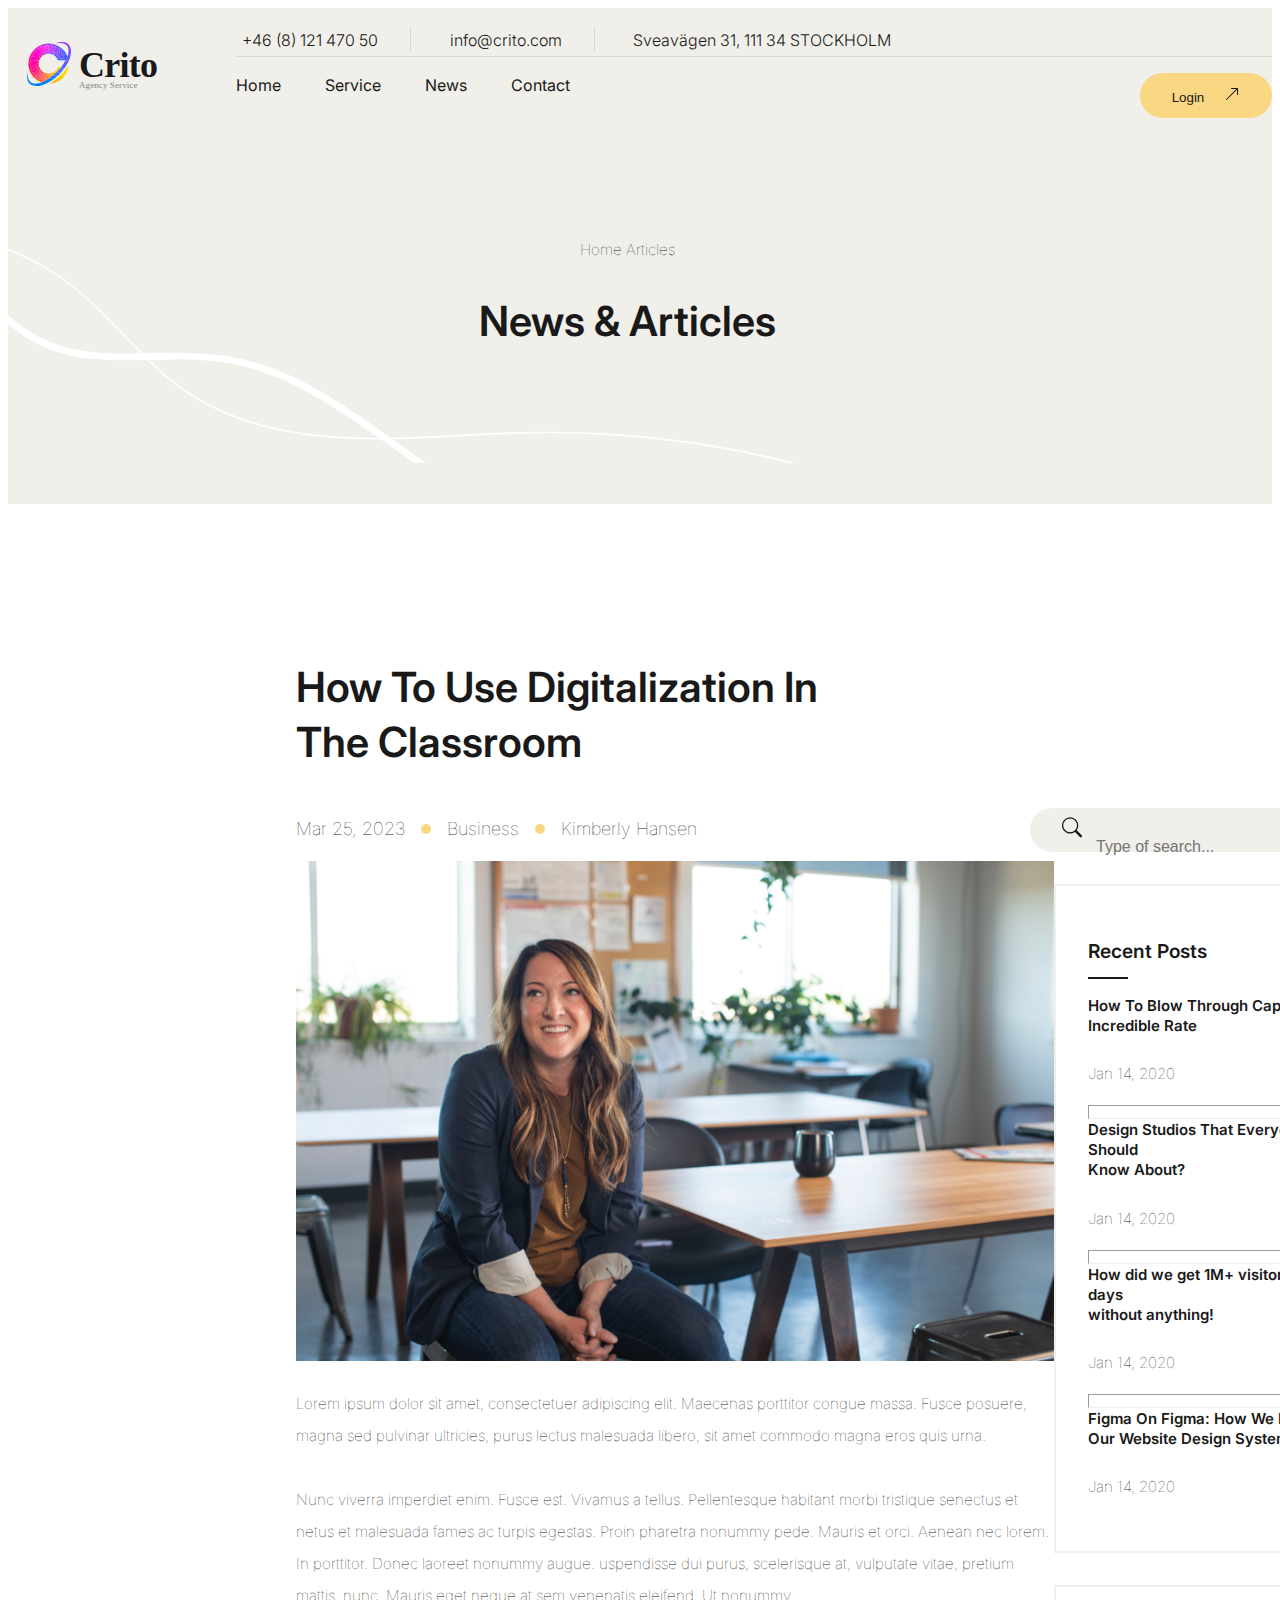
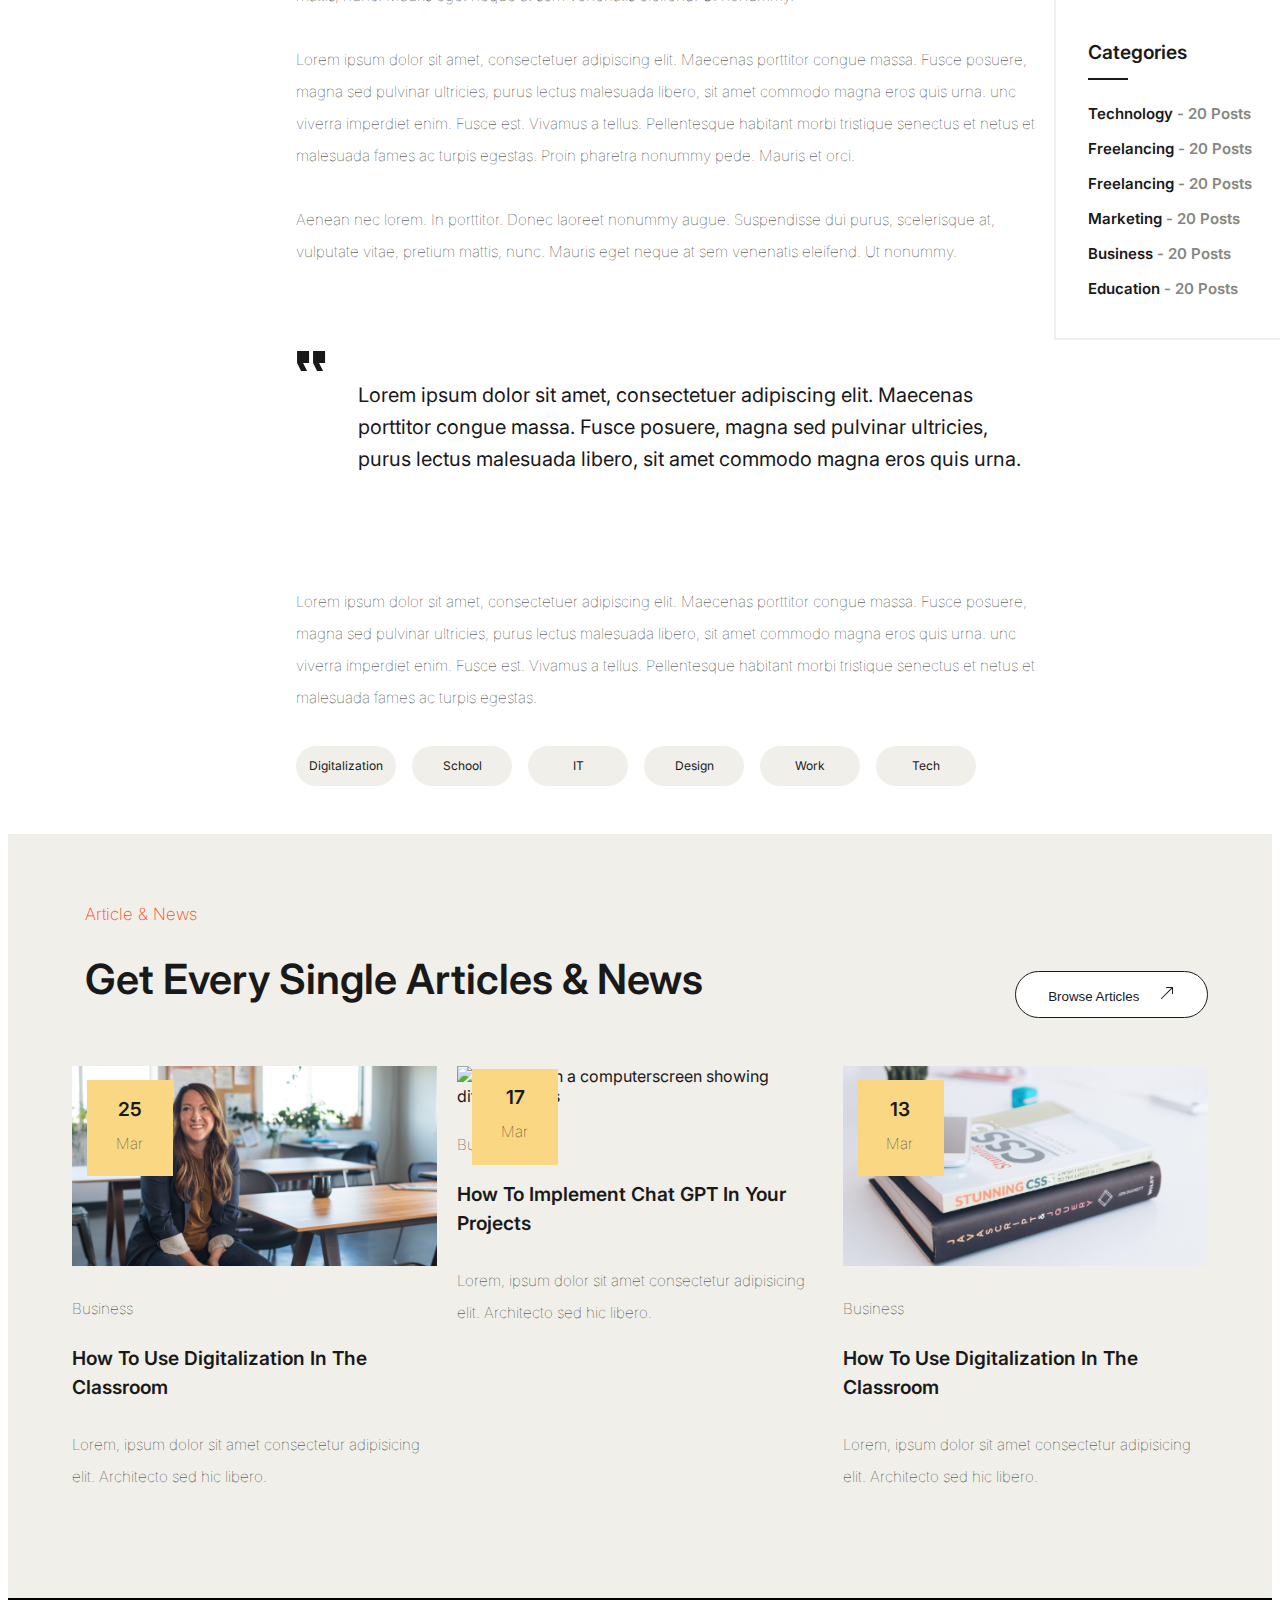
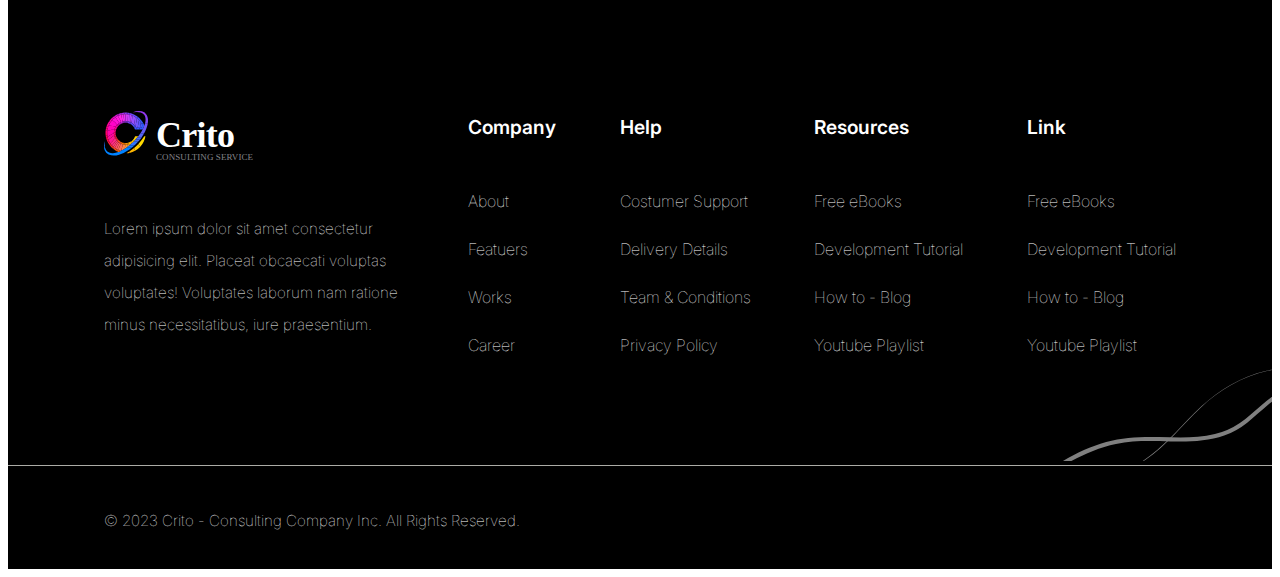
==== commit 93613b0c: "All pages done in desktop and mobil version, index-page done in Ipad version" ====
--- a/articles.html
+++ b/articles.html
@@ -6,101 +6,104 @@
     <meta charset="UTF-8">
     <meta name="viewport" content="width=device-width, initial-scale=1.0">
     <meta name="description" content="">
-    <meta name="keywords" content="">
+    <meta name="keywords" content="Finacial advice, digitalization, Risk management, consulting">
     <script defer src="https://kit.fontawesome.com/4d5d7d75c3.js" crossorigin="anonymous">
     </script>
     <link href="https://cdn.jsdelivr.net/npm/bootstrap@5.3.2/dist/css/bootstrap.min.css" rel="stylesheet" integrity="sha384-T3c6CoIi6uLrA9TneNEoa7RxnatzjcDSCmG1MXxSR1GAsXEV/Dwwykc2MPK8M2HN" crossorigin="anonymous">
     <link rel="stylesheet" href="css/style.css">
-    <title>How To Use Digitalization In The Classroom</title>
+    <title>Articles</title>
     
 </head>
 
 <body>
 
-<!-- HEADER & SECTION 1 -->
+<!-- HEADER-->
 <div class="header-section-1">
-
-<!-- HEADER-->
-<header>
-        <div class="container">
-            <img src="images/Logo.svg" alt="Crito logotype">
-            <button id="toggle-menu" class="menu-bars" ><i class="fa-solid fa-bars"></i></button>
-
-            <!-- Menu on mobil version -->
-              <nav id="menu" class="hidden">
-              <ul>
-                  <li id="options"><a href="index.html"><h3>Home</h3></a></li>
-                  <hr id="menu-border">
-                  <li id="options"><a href="#"><h3>Services</h3></a></li>
-                  <hr id="menu-border">
-                  <li id="options"><a href="news&articles.html"><h3>News</h3></a></li>
-                  <hr id="menu-border">
-                  <li id="options"><a href="contact.html"><h3>Contact</h3></a></li>
-              </ul>
-              </nav>
-              <script src="script.js"></script>
-          
-          <!-- Menu on desktop version --> 
-            <div class="menu">
-                  <div class="top-menu">
-        <!-- Contact information -->
-                    <div class="contact-information">
-                      <div class="box-content">
-                        <i class="fa-solid fa-phone"></i>
-                        +46 (8) 121 470 50
-                      </div>
-                        <div class="box-content">
-                          <i class="fa-regular fa-envelope"></i>
-                          info@crito.com
-                      </div>
-                        <div class="box-content-last">
-                           <i class="fa-solid fa-location-dot"></i>
-                           Sveavägen 31, 111 34 STOCKHOLM
-                        </div>
-                      </div>
-        <!-- Social media -->
-                        <div class="social-media">
-                          <a href="https://www.facebook.com/campaign/landing.php?campaign_id=10823226160&extra_1=s%7Cc%7C514041439169%7Cb%7Cfacebook%7C&placement=&creative=514041439169&keyword=facebook&partner_id=googlesem&extra_2=campaignid%3D10823226160%26adgroupid%3D110178056158%26matchtype%3Db%26network%3Dg%26source%3Dnotmobile%26search_or_content%3Ds%26device%3Dc%26devicemodel%3D%26adposition%3D%26target%3D%26targetid%3Dkwd-11403291%26loc_physical_ms%3D1012475%26loc_interest_ms%3D%26feeditemid%3D%26param1%3D%26param2%3D&gclid=CjwKCAjwo9unBhBTEiwAipC116HZpmxyfUmhluYdTArXaEbPa9jMVHk0s1f-1T9giPi9Ds_KqUhZcRoC6W0QAvD_BwE"><i class="fa-brands fa-facebook"></i></a>
-                          <a href="https://twitter.com/X"><i class="fa-brands fa-x-twitter"></i></a>
-                          <a href="https://www.instagram.com/"><i class="fa-brands fa-instagram"></i></a>
-                          <a href="https://www.linkedin.com/home"><i class="fa-brands fa-linkedin"></i></a>
-                        </div>
-                      </div>
-        <!-- Main Menu -->
-                        <div class="main-menu">
-                          <nav>
-                            <a href="index.html">Home</a>
-                            <a href="service.html">Service</a>
-                            <a href="news&articles.html">News</a>
-                            <a href="contact.html">Contact</a>
-                          </nav>
-                            <button class="btn-yellow ">
-                              <a  href="login.html">Login
-                              <svg class="arrow" xmlns="http://www.w3.org/2000/svg">
-                              <path fill-rule="evenodd" d="M14 2.5a.5.5 0 0 0-.5-.5h-6a.5.5 0 0 0 0 1h4.793L2.146 13.146a.5.5 0 0 0 .708.708L13 3.707V8.5a.5.5 0 0 0 1 0v-6z"/>
-                              </svg>
-                              </a>
-                            </button>
-                         </div>
-                        </div>
-                      </div>
-
-</header>
-    
-       
+  <header>
+    <div class="container">
+        <img src="images/Logo.svg" alt="Crito logotype">
+        <button id="toggle-menu" class="menu-bars" ><i class="fa-solid fa-bars"></i></button>
+  
+    <!-- Menu on mobil version -->
+    <div id="overlay"></div>
+
+    <nav id="menu">
+    <ul>
+        <li id="option-home"><a href="index.html"><h3>Home</h3></a></li>
+        <hr class="menu-border">
+        <li id="option-services"><a href="services.html"><h3>Services</h3></a></li>
+        <hr class="menu-border">
+        <li id="option-news"><a href="news&articles.html"><h3>News</h3></a></li>
+        <hr class="menu-border">
+        <li id="option-contact"><a href="contact.html"><h3>Contact</h3></a></li>
+        <hr class="menu-border">
+        <li id="option-login"><a href="login.html"><h3>Login</h3></a></li>
+    </ul>
+    </nav>
+
+  
+  <!-- Menu on desktop version --> 
+        <div class="menu">
+              <div class="top-menu">
+    <!-- Contact information -->
+                <div class="contact-information">
+                  <div class="box-content">
+                    <i class="fa-solid fa-phone"></i>
+                    +46 (8) 121 470 50
+                  </div>
+                    <div class="box-content">
+                      <i class="fa-regular fa-envelope"></i>
+                      info@crito.com
+                  </div>
+                    <div class="box-content-last">
+                       <i class="fa-solid fa-location-dot"></i>
+                       Sveavägen 31, 111 34 STOCKHOLM
+                    </div>
+                  </div>
+    <!-- Social media -->
+                    <div class="social-media">
+                      <a href="https://www.facebook.com/campaign/landing.php?campaign_id=10823226160&extra_1=s%7Cc%7C514041439169%7Cb%7Cfacebook%7C&placement=&creative=514041439169&keyword=facebook&partner_id=googlesem&extra_2=campaignid%3D10823226160%26adgroupid%3D110178056158%26matchtype%3Db%26network%3Dg%26source%3Dnotmobile%26search_or_content%3Ds%26device%3Dc%26devicemodel%3D%26adposition%3D%26target%3D%26targetid%3Dkwd-11403291%26loc_physical_ms%3D1012475%26loc_interest_ms%3D%26feeditemid%3D%26param1%3D%26param2%3D&gclid=CjwKCAjwo9unBhBTEiwAipC116HZpmxyfUmhluYdTArXaEbPa9jMVHk0s1f-1T9giPi9Ds_KqUhZcRoC6W0QAvD_BwE"><i class="fa-brands fa-facebook"></i></a>
+                      <a href="https://twitter.com/X"><i class="fa-brands fa-x-twitter"></i></a>
+                      <a href="https://www.instagram.com/"><i class="fa-brands fa-instagram"></i></a>
+                      <a href="https://www.linkedin.com/home"><i class="fa-brands fa-linkedin"></i></a>
+                    </div>
+                  </div>
+    <!-- Main Menu -->
+                    <div class="main-menu">
+                      <nav>
+                        <a href="index.html">Home</a>
+                        <a href="services.html">Service</a>
+                        <a href="news&articles.html">News</a>
+                        <a href="contact.html">Contact</a>
+                      </nav>
+                        <button class="btn-yellow ">
+                          <a  href="login.html">Login
+                          <svg class="arrow" xmlns="http://www.w3.org/2000/svg">
+                          <path fill-rule="evenodd" d="M14 2.5a.5.5 0 0 0-.5-.5h-6a.5.5 0 0 0 0 1h4.793L2.146 13.146a.5.5 0 0 0 .708.708L13 3.707V8.5a.5.5 0 0 0 1 0v-6z"/>
+                          </svg>
+                          </a>
+                        </button>
+                     </div>
+                    </div>
+                  </div>
+  </header>
+</div>    
+ 
+
 <!-- 1. SECTION ONE / "News & Articles"  -->
 <section class="lets-connect">
     <div class="element-container">
-        <img class="grey-element" src="images/Element.svg" alt="A design element"
+        <img class="grey-element" src="images/Element-left.svg" alt="A design element"
     </div>
         <div class="container">
             <div class="content">
-            <p>Home Contact</p>
+            <p>Home Articles</p>
             <h1>News & Articles</h1>
             </div>
         </div>
 </section>
 </div> 
+
 
 <!-- 2. SECTION TWO / Articles -->
 <section class="section">
@@ -289,7 +292,7 @@
                             <img class="image-article" src="images/image-article1.png">
                         </div>
                         <p class="p-headline">Business</p>
-                        <h3>How To Use Digitalization In The Classroom</h3>
+                        <a href="articles.html"><h3>How To Use Digitalization In The Classroom</h3></a>
                         <p>Lorem, ipsum dolor sit amet consectetur adipisicing elit. Architecto sed hic libero.</p>
                       </article>
                   </div>
@@ -305,7 +308,7 @@
                             <img class="image-article" src="images/Image-article2.png">
                         </div>
                         <p class="p-headline">Business</p>
-                        <h3>How To Implement Chat GPT In Your Projects</h3>
+                        <a href="articles.html"><h3>How To Implement Chat GPT In Your Projects</h3></a>
                         <p>Lorem, ipsum dolor sit amet consectetur adipisicing elit. Architecto sed hic libero.</p>
                     </article>
                   </div>
@@ -320,7 +323,7 @@
                             <img  class="image-article"src="images/image-article3.png">
                         </div>
                         <p class="p-headline">Business</p>
-                        <h3>The Guide To Support Modern CSS Design</h3>
+                        <a href="articles.html"><h3>The Guide To Support Modern CSS Design</h3></a>
                         <p>Lorem, ipsum dolor sit amet consectetur adipisicing elit. Architecto sed hic libero.</p>
                     </article>
                   </div>
@@ -338,92 +341,90 @@
   </div>   
 </section>   
  
-<!-- 4. FOOTER -->
+<!-- FOOTER -->
 <section class="footer">
-  
-    <div class="wrapper-grid">
-      
-      <div class="design-element-4">
-        <img class="image-element-4" src="images/Element grey 2.svg" alt="A design element">
-      </div>
-  
-      <div class="container">    
-        <div class="container-parent">
-          <div class="logo"><img src="images/Logo-black.svg">
-          <p class="p-company">Lorem ipsum dolor sit amet consectetur adipisicing elit. Placeat obcaecati voluptas voluptates! Voluptates laborum nam ratione minus necessitatibus, iure praesentium.</p>
-          </div>  
-      <!-- About -->
-          <div class="section-company">
-            <h3>Company</h3>
-            <a href="About.html">About</a>
-            <br>
-            <a href="Feautuers.html">Featuers</a>
-            <br>
-            <a href="Work.html">Works</a>
-            <br>
-            <a href="Career.html">Career</a>
-            <br> 
-          </div>
-      
-      <!-- Help -->
-          <div class="section-help">
-            <h3>Help</h3>
-            <a href="CusterSupport.html">Costumer Support</a>
-            <br>
-            <a href="DeliveryDetails.html" >Delivery Details</a>
-            <br>
-            <a href="Team&Conditions.html">Team & Conditions</a>
-            <br>
-            <a href="PrivacyPolicy.html">Privacy Policy</a> 
-          </div>
+
+  <div class="wrapper-grid">
     
-      <!-- Resources -->
-          <div class="section-resorces">
-            <h3>Resources</h3>
-            <a href="XXXX.html">Free eBooks</a>
-            <br>
-            <a href="XXXX.html">Development Tutorial</a>
-            <br>
-            <a href="XXXX.html">How to - Blog</a>
-            <br>
-            <a href="XXXX.html">Youtube Playlist</a>
-            <br> 
-          </div>
+    <div class="design-element-4">
+      <img class="image-element-4" src="images/Element grey 2.svg" alt="A design element">
+    </div>
+
+      <div class="container-parent">
+        <div class="logo"><img src="images/Logo-black.svg">
+        <p class="p-company">Lorem ipsum dolor sit amet consectetur adipisicing elit. Placeat obcaecati voluptas voluptates! Voluptates laborum nam ratione minus necessitatibus, iure praesentium.</p>
+        </div>  
+    <!-- About -->
+        <div class="section-company">
+          <h3>Company</h3>
+          <a href="About.html">About</a>
+          <br>
+          <a href="Feautuers.html">Featuers</a>
+          <br>
+          <a href="Work.html">Works</a>
+          <br>
+          <a href="Career.html">Career</a>
+          <br> 
+        </div>
     
-      <!-- Link -->
-          <div class="section-link">
-            <h3>Link</h3>
-            <a href="XXXX.html">Free eBooks</a>
-            <br>
-            <a href="XXXX.html">Development Tutorial
-            </a>
-            <br>
-            <a href="XXXX.html">How to - Blog</a>
-            <br>
-            <a href="XXXX.html">Youtube Playlist</a>
-            <br>
-          </div>
-        </div>
-      </div>
+    <!-- Help -->
+        <div class="section-help">
+          <h3>Help</h3>
+          <a href="CusterSupport.html">Costumer Support</a>
+          <br>
+          <a href="DeliveryDetails.html" >Delivery Details</a>
+          <br>
+          <a href="Team&Conditions.html">Team & Conditions</a>
+          <br>
+          <a href="PrivacyPolicy.html">Privacy Policy</a> 
+        </div>
+  
+    <!-- Resources -->
+        <div class="section-resorces">
+          <h3>Resources</h3>
+          <a href="XXXX.html">Free eBooks</a>
+          <br>
+          <a href="XXXX.html">Development Tutorial</a>
+          <br>
+          <a href="XXXX.html">How to - Blog</a>
+          <br>
+          <a href="XXXX.html">Youtube Playlist</a>
+          <br> 
+        </div>
+  
+    <!-- Link -->
+        <div class="section-link">
+          <h3>Link</h3>
+          <a href="XXXX.html">Free eBooks</a>
+          <br>
+          <a href="XXXX.html">Development Tutorial
+          </a>
+          <br>
+          <a href="XXXX.html">How to - Blog</a>
+          <br>
+          <a href="XXXX.html">Youtube Playlist</a>
+          <br>
+        </div>
+      </div>
+    </div>
+
+  <footer>
+      <div class="page-end">
+      <p class="copy-right">© 2023 Crito - Consulting Company Inc. All Rights Reserved.</p>
+      <div class="social-media">
+        <a href="https://www.facebook.com/campaign/landing.php?campaign_id=10823226160&extra_1=s%7Cc%7C514041439169%7Cb%7Cfacebook%7C&placement=&creative=514041439169&keyword=facebook&partner_id=googlesem&extra_2=campaignid%3D10823226160%26adgroupid%3D110178056158%26matchtype%3Db%26network%3Dg%26source%3Dnotmobile%26search_or_content%3Ds%26device%3Dc%26devicemodel%3D%26adposition%3D%26target%3D%26targetid%3Dkwd-11403291%26loc_physical_ms%3D1012475%26loc_interest_ms%3D%26feeditemid%3D%26param1%3D%26param2%3D&gclid=CjwKCAjwo9unBhBTEiwAipC116HZpmxyfUmhluYdTArXaEbPa9jMVHk0s1f-1T9giPi9Ds_KqUhZcRoC6W0QAvD_BwE"><i class="fa-brands fa-facebook"></i></a>
+        <a href="https://twitter.com/X"><i class="fa-brands fa-x-twitter"></i></a>
+        <a href="https://www.instagram.com/"><i class="fa-brands fa-instagram"></i></a>
+        <a href="https://www.linkedin.com/home"><i class="fa-brands fa-linkedin"></i></a>
+      </div>
+      </div>
+    </footer>
   </div>
-  
-    <footer>
-      <div class="end">
-        <div class="page-end">
-        <p class="copy-right">© 2023 Crito - Consulting Company Inc. All Rights Reserved.</p>
-        <div class="social-media">
-          <a href="https://www.facebook.com/campaign/landing.php?campaign_id=10823226160&extra_1=s%7Cc%7C514041439169%7Cb%7Cfacebook%7C&placement=&creative=514041439169&keyword=facebook&partner_id=googlesem&extra_2=campaignid%3D10823226160%26adgroupid%3D110178056158%26matchtype%3Db%26network%3Dg%26source%3Dnotmobile%26search_or_content%3Ds%26device%3Dc%26devicemodel%3D%26adposition%3D%26target%3D%26targetid%3Dkwd-11403291%26loc_physical_ms%3D1012475%26loc_interest_ms%3D%26feeditemid%3D%26param1%3D%26param2%3D&gclid=CjwKCAjwo9unBhBTEiwAipC116HZpmxyfUmhluYdTArXaEbPa9jMVHk0s1f-1T9giPi9Ds_KqUhZcRoC6W0QAvD_BwE"><i class="fa-brands fa-facebook"></i></a>
-          <a href="https://twitter.com/X"><i class="fa-brands fa-x-twitter"></i></a>
-          <a href="https://www.instagram.com/"><i class="fa-brands fa-instagram"></i></a>
-          <a href="https://www.linkedin.com/home"><i class="fa-brands fa-linkedin"></i></a>
-        </div>
-        </div>
-      </div>
-      </footer>
-    </div>
 </section>
 
+<!-- JAVASCRIPT / BOOTSTRAP -->
 <script src="https://cdn.jsdelivr.net/npm/bootstrap@5.3.2/dist/js/bootstrap.bundle.min.js" integrity="sha384-C6RzsynM9kWDrMNeT87bh95OGNyZPhcTNXj1NW7RuBCsyN/o0jlpcV8Qyq46cDfL" crossorigin="anonymous"></script>
+<script src="script.js"></script>
 
 </body>
 
--- a/css/style.css
+++ b/css/style.css
@@ -205,6 +205,16 @@
   }
 }
 
+#overlay {
+  position: fixed;
+  top: 0;
+  left: 0;
+  right: 0;
+  bottom: 0;
+  background-color: rgba(0, 0, 0, 0.2588235294);
+  display: none;
+}
+
 .header-section-1 header {
   background-color: #F0EFE9;
   position: sticky;
@@ -220,6 +230,7 @@
   display: flex;
   justify-content: space-between;
   gap: 2rem;
+  padding: 0rem;
 }
 .header-section-1 header .container #menu {
   display: none;
@@ -232,7 +243,7 @@
   border-radius: 2rem;
   text-align: center;
 }
-.header-section-1 header .container #menu-border {
+.header-section-1 header .container .menu-border {
   border: solid 2px #DAD9D3;
 }
 .header-section-1 header .container #menu ul {
@@ -373,35 +384,39 @@
 }
 .header-section-1 .section-showcase .container {
   display: flex;
-  padding-inline: none;
+  justify-content: space-between;
   align-items: center;
-  gap: 40px;
+  position: relative;
+  padding-block: 8rem;
 }
 .header-section-1 .section-showcase .container #main-picture {
-  width: 100%;
-  height: auto;
-}
-@media (min-width: 1900px) {
+  position: absolute;
+  right: -2rem;
+  bottom: 0;
+}
+.header-section-1 .section-showcase .container img {
+  display: none;
+}
+@media (min-width: 1400px) {
+  .header-section-1 .section-showcase .container img {
+    display: block;
+    width: 100%;
+    height: auto;
+  }
+}
+@media (max-width: 1400px) {
   .header-section-1 .section-showcase .container {
-    display: flex;
-    padding-inline: none;
-    align-items: center;
-  }
-}
-@media (max-width: 768px) {
-  .header-section-1 .section-showcase .container {
-    display: flex;
     justify-content: center;
-    gap: 0px;
+    text-align: center;
+    padding-block: 1rem;
   }
 }
 .header-section-1 .section-showcase .container .content {
-  width: 40rem;
+  width: 36.4rem;
   z-index: 1;
 }
 @media (max-width: 768px) {
   .header-section-1 .section-showcase .container .content {
-    display: flex;
     flex-direction: column;
     width: 320px;
   }
@@ -412,12 +427,12 @@
   gap: 2rem;
   padding-inline: 0rem;
   padding-bottom: 2rem;
-}
-@media (max-width: 1200px) {
+  border: none;
+}
+@media (max-width: 1400px) {
   .header-section-1 .section-showcase .container .content .btn {
     display: flex;
     justify-content: center;
-    text-align: center;
   }
 }
 @media (max-width: 768px) {
@@ -427,31 +442,22 @@
 }
 .header-section-1 .section-showcase .container .content h1 {
   font-size: 76px;
-  font-weight: 900;
+  font-weight: 1000;
   padding-bottom: 1rem;
   line-height: 1.2;
-  text-align: left;
-}
-@media (max-width: 1200px) {
+}
+@media (max-width: 1400px) {
   .header-section-1 .section-showcase .container .content h1 {
-    text-align: center;
     font-size: 64px;
   }
 }
 @media (max-width: 768px) {
   .header-section-1 .section-showcase .container .content h1 {
-    text-align: center;
     font-size: 44px;
   }
 }
 .header-section-1 .section-showcase .container .content p {
   padding-bottom: 10px;
-  margin-right: 5rem;
-}
-@media (max-width: 1200px) {
-  .header-section-1 .section-showcase .container .content p {
-    text-align: center;
-  }
 }
 @media (max-width: 768px) {
   .header-section-1 .section-showcase .container .content p {
@@ -461,15 +467,6 @@
     margin-bottom: 0rem;
   }
 }
-.header-section-1 .section-showcase .container img {
-  display: none;
-}
-@media (min-width: 1200px) {
-  .header-section-1 .section-showcase .container img {
-    display: block;
-    padding-top: 1rem;
-  }
-}
 
 .section-company-logotypes {
   padding-block: 6rem;
@@ -485,7 +482,7 @@
   padding: 0rem;
   margin: none;
 }
-@media (max-width: 768px) {
+@media (max-width: 1400px) {
   .section-company-logotypes .container {
     gap: 2rem;
     display: grid;
@@ -511,7 +508,6 @@
   display: flex;
   justify-content: center;
   padding-inline: 2rem;
-  padding-bottom: 2rem;
 }
 @media (max-width: 768px) {
   .section-features .wrapper-grid {
@@ -521,57 +517,47 @@
 .section-features .wrapper-grid .my-container {
   display: flex;
   border: solid 2px #DAD9D3;
-  padding-inline: 7rem;
-  padding-block: 4rem;
-}
-@media (max-width: 1900px) {
+  padding-inline: 5rem;
+  padding-block: 2rem;
+}
+@media (max-width: 1600px) {
   .section-features .wrapper-grid .my-container {
-    padding-inline: 2rem;
-    padding-block: 4rem;
-  }
-}
-@media (max-width: 768px) {
-  .section-features .wrapper-grid .my-container {
-    display: grid;
-    grid-template-columns: 1fr;
+    flex-direction: column;
+    align-items: center;
+    padding: 2rem;
+  }
+}
+.section-features .wrapper-grid .my-container .content {
+  width: 28rem;
+  padding-block: 3rem;
+}
+@media (max-width: 1600px) {
+  .section-features .wrapper-grid .my-container .content {
+    display: block;
     justify-items: center;
-    align-self: center;
-    grid-column: 1fr;
-    border-radius: 1rem;
-    padding-block: 2rem;
-    padding-inline: 0rem;
-    width: 340px;
-  }
-}
-.section-features .wrapper-grid .my-container .content {
-  width: 32rem;
-  padding: 0rem;
+    margin: auto;
+    width: 480px;
+    text-align: center;
+  }
 }
 .section-features .wrapper-grid .my-container .content h1 {
-  padding-block: 2rem;
-}
-@media (max-width: 1200px) {
-  .section-features .wrapper-grid .my-container .content {
-    margin: 0;
-    width: 300px;
-    text-align: center;
-  }
+  padding-block: 1rem;
 }
 @media (max-width: 768px) {
   .section-features .wrapper-grid .my-container .content {
     width: 90%;
     margin: 0rem;
-    width: 325px;
     display: grid;
     grid-template-columns: 1fr;
   }
 }
 .section-features .wrapper-grid .my-container .content .btn-yellow {
-  width: 27rem;
-}
-@media (max-width: 1300px) {
+  width: 420px;
+  margin-block: 1rem;
+}
+@media (max-width: 768px) {
   .section-features .wrapper-grid .my-container .content .btn-yellow {
-    width: 20rem;
+    width: 280px;
   }
 }
 .section-features .wrapper-grid .advices {
@@ -579,16 +565,17 @@
   justify-self: center;
   align-self: center;
   grid-template-columns: 1fr 1fr;
-  padding-inline: 3rem;
-}
-@media (max-width: 1300px) {
+  padding: 3rem;
+}
+@media (max-width: 1600px) {
+  .section-features .wrapper-grid .advices {
+    grid-template-columns: 1fr 1fr;
+  }
+}
+@media (max-width: 768px) {
   .section-features .wrapper-grid .advices {
     grid-template-columns: 1fr;
-  }
-}
-@media (max-width: 768px) {
-  .section-features .wrapper-grid .advices {
-    width: 320px;
+    inset: 0;
     padding-inline: 0rem;
     padding-top: 2rem;
     display: grid;
@@ -652,41 +639,48 @@
 }
 
 .section-about-company {
-  padding-top: 8rem;
-  padding-bottom: 8rem;
-}
-@media (max-width: 768px) {
+  padding-block: 8rem;
+}
+@media (max-width: 1600px) {
   .section-about-company {
-    padding-block: 2rem;
+    padding-block: 4rem;
   }
 }
 .section-about-company .container {
   display: flex;
-  flex-direction: row;
-  gap: 12em;
-}
-@media (max-width: 1400px) {
+  justify-content: center;
+  padding: 0rem;
+  gap: 10rem;
+}
+@media (max-width: 1600px) {
+  .section-about-company .container {
+    gap: 4em;
+  }
+}
+@media (max-width: 1380px) {
+  .section-about-company .container {
+    gap: 2em;
+  }
+}
+@media (max-width: 768px) {
   .section-about-company .container {
     flex-direction: column;
-    gap: 12em;
-  }
-  .section-about-company .container img {
-    width: 60%;
-    height: auto;
-  }
-}
-@media (max-width: 768px) {
-  .section-about-company .container {
-    display: flex;
     justify-items: content;
     text-align: center;
+    padding: 1rem;
     width: 90%;
     border: solid 2px #DAD9D3;
     border-radius: 1rem;
+    row-gap: 4rem;
   }
 }
 .section-about-company .container .content2 {
-  width: 32rem;
+  width: 500px;
+}
+@media (max-width: 1200px) {
+  .section-about-company .container .content2 {
+    width: 300px;
+  }
 }
 @media (max-width: 768px) {
   .section-about-company .container .content2 {
@@ -696,20 +690,22 @@
   }
 }
 .section-about-company .container .content2 .btn {
-  padding: 0%;
-  margin-top: 6rem;
-}
-@media (max-width: 768px) {
+  margin-top: 4rem;
+  padding: 0rem;
+}
+@media (max-width: 1200px) {
   .section-about-company .container .content2 .btn {
     display: block;
     margin: 0rem;
+    padding: 0rem;
+  }
+  .section-about-company .container .content2 .btn .btn-black {
+    margin-bottom: 1rem;
+  }
+}
+@media (max-width: 768px) {
+  .section-about-company .container .content2 .btn {
     padding: 1rem;
-  }
-}
-@media (max-width: 768px) {
-  .section-about-company .container .content2 .btn .btn-black {
-    margin: 0rem;
-    margin-bottom: 2rem;
   }
 }
 .section-about-company .image-and-text-container {
@@ -717,31 +713,17 @@
 }
 .section-about-company .image-and-text-container .image-samantha {
   width: 100%;
-  height: auto;
+  height: 100%;
 }
 @media (max-width: 1600px) {
   .section-about-company .image-and-text-container .image-samantha {
-    width: 50%;
+    width: 300px;
+    height: 346.15px;
   }
 }
 @media (max-width: 768px) {
   .section-about-company .image-and-text-container .image-samantha {
-    width: 100%;
-  }
-}
-@media (max-width: 1600px) {
-  .section-about-company .image-and-text-container {
-    display: flex;
-    justify-content: center;
-    left: 0rem;
-    top: 0rem;
-  }
-}
-@media (max-width: 768px) {
-  .section-about-company .image-and-text-container {
-    display: flex;
-    justify-content: center;
-    top: 1rem;
+    inset: 0;
   }
 }
 .section-about-company .image-and-text-container .text-container-blue {
@@ -757,9 +739,11 @@
 @media (max-width: 1600px) {
   .section-about-company .image-and-text-container .text-container-blue {
     position: absolute;
-    left: 0rem;
-    width: auto;
-    top: 60%;
+    top: 23rem;
+    left: 0;
+    width: 300px;
+    height: 150px;
+    padding: 1rem;
   }
 }
 @media (max-width: 768px) {
@@ -829,7 +813,7 @@
 }
 @media (max-width: 1800px) {
   .section-our-services {
-    padding: 8rem;
+    padding: 4rem;
     display: flex;
     flex-direction: column;
     align-items: center;
@@ -955,8 +939,9 @@
 }
 @media (max-width: 1800px) {
   .section-why-us {
+    padding-block: 2rem;
     flex-direction: column;
-    padding: 0;
+    padding-inline: 0;
   }
   .section-why-us h4 {
     text-align: center;
@@ -971,10 +956,10 @@
 @media (max-width: 768px) {
   .section-why-us .container {
     width: 90%;
-    margin-block: 4rem;
     padding-block: 1rem;
     border: solid 2px #DAD9D3;
     border-radius: 1rem;
+    margin: 0rem;
   }
 }
 .section-why-us .content {
@@ -1015,15 +1000,19 @@
 }
 @media (max-width: 768px) {
   .section-project-and-case {
-    padding-block: 1rem;
+    padding-block: 2rem;
+    display: flex;
+    flex-direction: column;
+    align-items: center;
   }
 }
 @media (max-width: 768px) {
   .section-project-and-case .container {
     width: 90%;
-    padding-top: 1rem;
+    padding-block: 1rem;
     border: solid 2px #DAD9D3;
     border-radius: 1rem;
+    margin: 0rem;
   }
 }
 .section-project-and-case .container .section-title {
@@ -1081,10 +1070,16 @@
 
 .section-our-team {
   background-color: #F9D783;
-  padding-left: 18rem;
-  padding-right: 18rem;
+  padding-inline: 18rem;
   padding-top: 8rem;
   padding-bottom: 1.8rem;
+}
+@media (max-width: 1600px) {
+  .section-our-team {
+    inset: 0;
+    padding-inline: 6rem;
+    padding-block: 4rem;
+  }
 }
 @media (max-width: 998px) {
   .section-our-team {
@@ -1099,24 +1094,24 @@
   display: flex;
   justify-content: space-between;
   align-items: center;
-  width: 84rem;
+  inset: 0;
   padding-bottom: 2rem;
 }
-@media (max-width: 998px) {
+@media (max-width: 1400px) {
   .section-our-team .headlines {
     display: block;
+    row-gap: 1rem;
     text-align: center;
-    padding: 1rem;
-    padding-top: 3rem;
-    width: 90%;
+    padding: 2rem;
   }
 }
 .section-our-team .yellow {
   border: solid 2px black;
-  background-color: #F9D783;
-}
-.section-our-team .yellow .arrow {
-  padding: 0.02rem;
+}
+@media (max-width: 1400px) {
+  .section-our-team .yellow {
+    margin-block: 1rem;
+  }
 }
 .section-our-team .slider {
   display: grid;
@@ -1124,6 +1119,13 @@
   padding: 0rem;
   justify-items: left;
   gap: 2.3rem;
+}
+@media (max-width: 1800px) {
+  .section-our-team .slider {
+    grid-template-columns: 1fr 1fr;
+    align-items: center;
+    justify-items: center;
+  }
 }
 @media (max-width: 768px) {
   .section-our-team .slider {
@@ -1182,20 +1184,31 @@
   display: flex;
   align-items: center;
   justify-content: center;
-  padding-bottom: 4rem;
+  padding-bottom: 2rem;
   padding-top: 2.4rem;
 }
 
 .section-testimonial {
   background-color: #F9D783;
-  padding-left: 16rem;
-  padding-right: 16rem;
+  padding-inline: 16rem;
   padding-bottom: 8rem;
+}
+@media (max-width: 1400px) {
+  .section-testimonial {
+    inset: 0;
+    padding: 4rem;
+  }
+}
+@media (max-width: 998px) {
+  .section-testimonial {
+    padding: 2rem;
+  }
 }
 @media (max-width: 768px) {
   .section-testimonial {
     display: block;
-    padding: 1rem;
+    padding-block: 2rem;
+    padding-inline: 1rem;
     text-align: center;
   }
 }
@@ -1204,9 +1217,19 @@
   text-align: center;
   padding-top: 6rem;
 }
-@media (max-width: 768px) {
+@media (max-width: 1400px) {
   .section-testimonial .white-background {
-    padding: 1rem;
+    inset: 0;
+    padding: 2rem;
+  }
+}
+@media (max-width: 998px) {
+  .section-testimonial .white-background {
+    padding-inline: 1rem;
+  }
+}
+@media (max-width: 768px) {
+  .section-testimonial .white-background {
     border-radius: 1rem;
   }
 }
@@ -1220,42 +1243,47 @@
   -moz-column-gap: 3rem;
        column-gap: 3rem;
 }
-@media (max-width: 768px) {
+@media (max-width: 1400px) {
   .section-testimonial .white-background .slider {
-    display: flex;
-    align-items: center;
-    justify-content: center;
+    inset: 0;
+    padding: 2rem;
+  }
+}
+@media (max-width: 998px) {
+  .section-testimonial .white-background .slider {
     padding: 1rem;
-    -moz-column-gap: 1rem;
-         column-gap: 1rem;
-    margin: 0 10px;
-    width: 300px;
+  }
+}
+@media (max-width: 840px) {
+  .section-testimonial .white-background .slider {
+    padding: 1rem;
+    -moz-column-gap: 2rem;
+         column-gap: 2rem;
+    inset: 0;
     overflow-x: scroll;
     border: solid 2px #F0EFE9;
     scroll-snap-type: x mandatory;
     border-radius: 10px;
   }
 }
-@media (max-width: 998px) {
-  .section-testimonial .white-background .slider .slider-item {
-    grid-template-columns: 1fr 1fr;
-    align-items: center;
-    justify-items: center;
-    padding-bottom: 1rem;
-  }
-}
-@media (max-width: 768px) {
+@media (max-width: 840px) {
   .section-testimonial .white-background .slider .slider-item {
     display: flex;
     align-items: center;
     justify-items: center;
     text-align: left;
     scroll-snap-align: start;
-    width: 300px;
+    padding-inline: 2rem;
+    inset: 0;
+  }
+}
+@media (max-width: 1400px) {
+  .section-testimonial .white-background .slider .slider-item {
+    inset: 0;
   }
 }
 .section-testimonial .slider-content {
-  width: 20rem;
+  inset: 0;
   border-radius: 1rem;
 }
 @media (max-width: 768px) {
@@ -1306,15 +1334,19 @@
 }
 
 .section.section-article {
-  padding-left: 18rem;
-  padding-right: 18rem;
+  padding-inline: 18rem;
   padding-top: 12rem;
   padding-bottom: 6rem;
+}
+@media (max-width: 1400px) {
+  .section.section-article {
+    padding: 4rem;
+  }
 }
 @media (max-width: 998px) {
   .section.section-article {
     padding: 1rem;
-    padding-top: 4rem;
+    padding-block: 2rem;
     display: grid;
     align-items: center;
     justify-items: center;
@@ -1324,7 +1356,7 @@
   display: flex;
   justify-content: space-between;
   align-items: end;
-  width: 81.1rem;
+  inset: 0;
   margin-left: 0.8rem;
 }
 .section.section-article .header button {
@@ -1362,7 +1394,7 @@
   }
 }
 .section.section-article .slider .articels {
-  width: 25rem;
+  inset: 0;
   padding-top: 2rem;
 }
 .section.section-article .slider .articels .image-and-date {
@@ -1372,7 +1404,7 @@
 }
 @media (max-width: 768px) {
   .section.section-article .slider .articels .image-and-date {
-    width: 300px;
+    inset: 0;
     padding-top: 2rem;
   }
 }
@@ -1467,7 +1499,7 @@
 }
 
 .section-get-news {
-  padding: 3rem;
+  padding-inline: 18rem;
   padding-block: 6rem;
   background-color: #F0EFE9;
   position: relative;
@@ -1483,48 +1515,46 @@
   width: 100%;
   height: auto;
 }
-@media (max-width: 768px) {
+@media (max-width: 1600px) {
   .section-get-news .design-element-3 .image-element-3 {
     opacity: 0.2;
   }
 }
-@media (max-width: 768px) {
+@media (max-width: 1600px) {
   .section-get-news {
-    padding: 2.5rem;
+    padding: 4rem;
+  }
+}
+@media (max-width: 998px) {
+  .section-get-news {
+    padding: 1rem;
+    display: grid;
+    align-items: center;
+    justify-items: center;
   }
 }
 .section-get-news .container {
-  display: flex;
-}
-.section-get-news .container .content {
+  padding: 0rem;
+  margin: 0rem;
   display: flex;
   align-items: center;
   justify-content: space-between;
-  width: 1400px;
   z-index: 1;
 }
-.section-get-news .container .content h1 {
+.section-get-news .container h1 {
   margin-bottom: 0rem;
 }
 @media (max-width: 768px) {
-  .section-get-news .container .content {
+  .section-get-news .container {
     flex-direction: column;
-    gap: 0rem;
-    width: 20rem;
-  }
-}
-.section-get-news .container .content .buttons {
+  }
+}
+.section-get-news .container .buttons {
   display: flex;
   align-items: center;
-  margin-left: 6rem;
-}
-@media (max-width: 1800px) {
-  .section-get-news .container .content .buttons {
-    padding-left: 6rem;
-  }
 }
 @media (max-width: 998px) {
-  .section-get-news .container .content .buttons {
+  .section-get-news .container .buttons {
     padding: 0rem;
     display: grid;
     grid-template-columns: 1fr;
@@ -1533,34 +1563,27 @@
     padding-bottom: 1rem;
     margin: 0rem;
   }
-  .section-get-news .container .content .buttons .btn-yellow {
+  .section-get-news .container .buttons .btn-yellow {
     margin-right: 0.8rem;
   }
 }
-.section-get-news .container .content .input {
+.section-get-news .container .input {
   border-radius: 2rem;
   border: none;
-  padding-left: 1rem;
   padding: 0.9rem;
+  padding-right: 1rem;
 }
 @media (max-width: 998px) {
-  .section-get-news .container .content .input {
+  .section-get-news .container .input {
     padding: 1rem;
     margin-bottom: 1.2rem;
   }
 }
-.section-get-news .container .content .input:active {
+.section-get-news .container .input:active {
   border: none;
 }
-.section-get-news .container .content .email {
+.section-get-news .container .email {
   margin-left: 1rem;
-}
-@media (max-width: 768px) {
-  .section-get-news .container .content .email {
-    display: grid;
-    align-items: center;
-    justify-items: center;
-  }
 }
 
 .footer {
@@ -1571,7 +1594,7 @@
   border-bottom: solid 1px rgba(240, 239, 233, 0.7137254902);
   padding-block: 6rem;
 }
-@media (max-width: 768px) {
+@media (max-width: 998px) {
   .footer .wrapper-grid {
     padding-block: 2rem;
   }
@@ -1590,131 +1613,172 @@
     opacity: 0.5;
   }
 }
-.footer .wrapper-grid .container {
-  z-index: 1;
-  padding-inline: 0rem;
-}
-@media (max-width: 768px) {
-  .footer .wrapper-grid .container {
-    width: 368px;
-    margin-left: 0rem;
-    margin-right: 0rem;
-    padding-inline: 0rem;
-    margin-block: 0rem;
-    padding-top: 1rem;
-  }
-}
-.footer .wrapper-grid .container .container-parent {
+@media (max-width: 768px) {
+  .footer .wrapper-grid {
+    display: flex;
+    justify-content: center;
+  }
+}
+.footer .wrapper-grid .container-parent {
   display: flex;
   align-items: center;
   justify-content: space-between;
-}
-@media (max-width: 768px) {
-  .footer .wrapper-grid .container .container-parent {
+  z-index: 1;
+  padding-inline: 18rem;
+}
+@media (max-width: 1600px) {
+  .footer .wrapper-grid .container-parent {
+    padding-inline: 6rem;
+  }
+}
+@media (max-width: 1200px) {
+  .footer .wrapper-grid .container-parent {
     display: grid;
-    grid-template-columns: 1fr;
+    grid-template-columns: 1fr 1fr;
+    row-gap: 2rem;
     justify-items: center;
     text-align: center;
-    gap: 1rem;
-  }
-  .footer .wrapper-grid .container .container-parent .section-company {
+  }
+  .footer .wrapper-grid .container-parent .logo {
+    grid-column: 1/3;
+  }
+  .footer .wrapper-grid .container-parent .section-company {
     border: solid 1px #82beff;
     padding: 1rem;
     border-radius: 1rem;
     width: 300px;
-  }
-  .footer .wrapper-grid .container .container-parent .section-help {
+    grid-column: 1/2;
+    grid-row: 2/3;
+  }
+  .footer .wrapper-grid .container-parent .section-help {
     border: solid 1px #fd8968;
     padding: 1rem;
     border-radius: 1rem;
     width: 300px;
-  }
-  .footer .wrapper-grid .container .container-parent .section-resorces {
+    grid-column: 2/3;
+    grid-row: 2/3;
+  }
+  .footer .wrapper-grid .container-parent .section-resorces {
     border: solid 1px #fcc3b4;
     padding: 1rem;
     border-radius: 1rem;
     width: 300px;
-  }
-  .footer .wrapper-grid .container .container-parent .section-link {
+    grid-column: 1/2;
+    grid-row: 3/4;
+  }
+  .footer .wrapper-grid .container-parent .section-link {
     border: solid 1px #fffd75;
     padding: 1rem;
     border-radius: 1rem;
     width: 300px;
-  }
-}
-.footer .wrapper-grid .container .container-parent .logo {
+    grid-column: 2/3;
+    grid-row: 3/4;
+  }
+}
+@media (max-width: 768px) {
+  .footer .wrapper-grid .container-parent {
+    width: 368px;
+    margin: 0rem;
+    padding-inline: 0rem;
+    padding-top: 1rem;
+    grid-template-columns: 1fr;
+    gap: 1rem;
+  }
+  .footer .wrapper-grid .container-parent .logo {
+    grid-column: 1/2;
+    grid-row: 1/2;
+  }
+  .footer .wrapper-grid .container-parent .section-company {
+    grid-column: 1/2;
+    grid-row: 2/3;
+  }
+  .footer .wrapper-grid .container-parent .section-help {
+    grid-column: 1/2;
+    grid-row: 3/4;
+  }
+  .footer .wrapper-grid .container-parent .section-resorces {
+    grid-column: 1/2;
+    grid-row: 4/5;
+  }
+  .footer .wrapper-grid .container-parent .section-link {
+    grid-column: 1/2;
+    grid-row: 5/6;
+  }
+}
+.footer .wrapper-grid .container-parent .logo {
   width: 300px;
 }
-.footer .wrapper-grid .container p {
+.footer .wrapper-grid p {
   color: #FFFFFF;
   padding-top: 2rem;
 }
-.footer .wrapper-grid .container h3 {
+.footer .wrapper-grid h3 {
   color: #FFFFFF;
   padding-bottom: 1rem;
 }
-.footer .wrapper-grid .container a {
+.footer .wrapper-grid a {
   text-decoration: none;
   font-weight: 100;
   color: #FFFFFF;
   line-height: 3rem;
 }
-.footer .wrapper-grid .container a:hover {
+.footer .wrapper-grid a:hover {
   border-bottom: solid 2px white;
 }
-.footer .wrapper-grid .container a:active {
+.footer .wrapper-grid a:active {
   color: #DAD9D3;
   border-color: #DAD9D3;
 }
-.footer .end {
+.footer .page-end {
   color: white;
   display: flex;
-  flex-direction: column;
   align-items: center;
   justify-content: space-between;
   padding-block: 1rem;
-}
-.footer .end .page-end {
+  padding-inline: 18rem;
   color: #FFFFFF;
-  display: flex;
-  justify-content: space-between;
-  gap: 41rem;
-}
-@media (max-width: 768px) {
-  .footer .end .page-end {
+}
+@media (max-width: 1600px) {
+  .footer .page-end {
+    padding-inline: 6rem;
+  }
+}
+@media (max-width: 998px) {
+  .footer .page-end {
     flex-direction: column;
+    margin: auto;
     text-align: center;
     padding: 0rem;
     width: 320px;
     gap: 1rem;
   }
-  .footer .end .page-end .copy-right {
+  .footer .page-end .copy-right {
     order: 2;
   }
-  .footer .end .page-end .social-media {
+  .footer .page-end .social-media {
     order: 1;
   }
 }
-.footer .end .page-end .social-media {
+.footer .page-end .social-media {
   display: flex;
   gap: 1.8rem;
 }
-.footer .end .page-end .social-media a {
+.footer .page-end .social-media a {
   color: #FFFFFF;
   font-size: 1.5rem;
   padding: 0.5rem;
 }
-.footer .end .page-end .social-media a:hover {
+.footer .page-end .social-media a:hover {
   color: white;
   background-color: #868686;
   border-radius: 10%;
 }
-.footer .end .page-end .social-media a:active {
+.footer .page-end .social-media a:active {
   color: #FFFFFF;
   background-color: #DAD9D3;
 }
 @media (max-width: 768px) {
-  .footer .end .page-end .social-media {
+  .footer .page-end .social-media {
     display: grid;
     grid-template-columns: 1fr 1fr 1fr 1fr;
     text-align: center;
@@ -1723,7 +1787,7 @@
     margin-bottom: 0.8rem;
   }
 }
-.footer .end .page-end .social-media a:active {
+.footer .page-end .social-media a:active {
   background-color: #868686;
 }
 
@@ -2323,8 +2387,17 @@
 .section.login {
   background-color: #F0EFE9;
   padding-block: 4rem;
+  position: relative;
+}
+.section.login .design-element {
+  position: absolute;
+  bottom: 0;
+}
+.section.login .design-element #element {
+  width: 100%;
 }
 .section.login .container.login {
+  z-index: 1;
   display: flex;
   flex-direction: column;
   align-items: center;
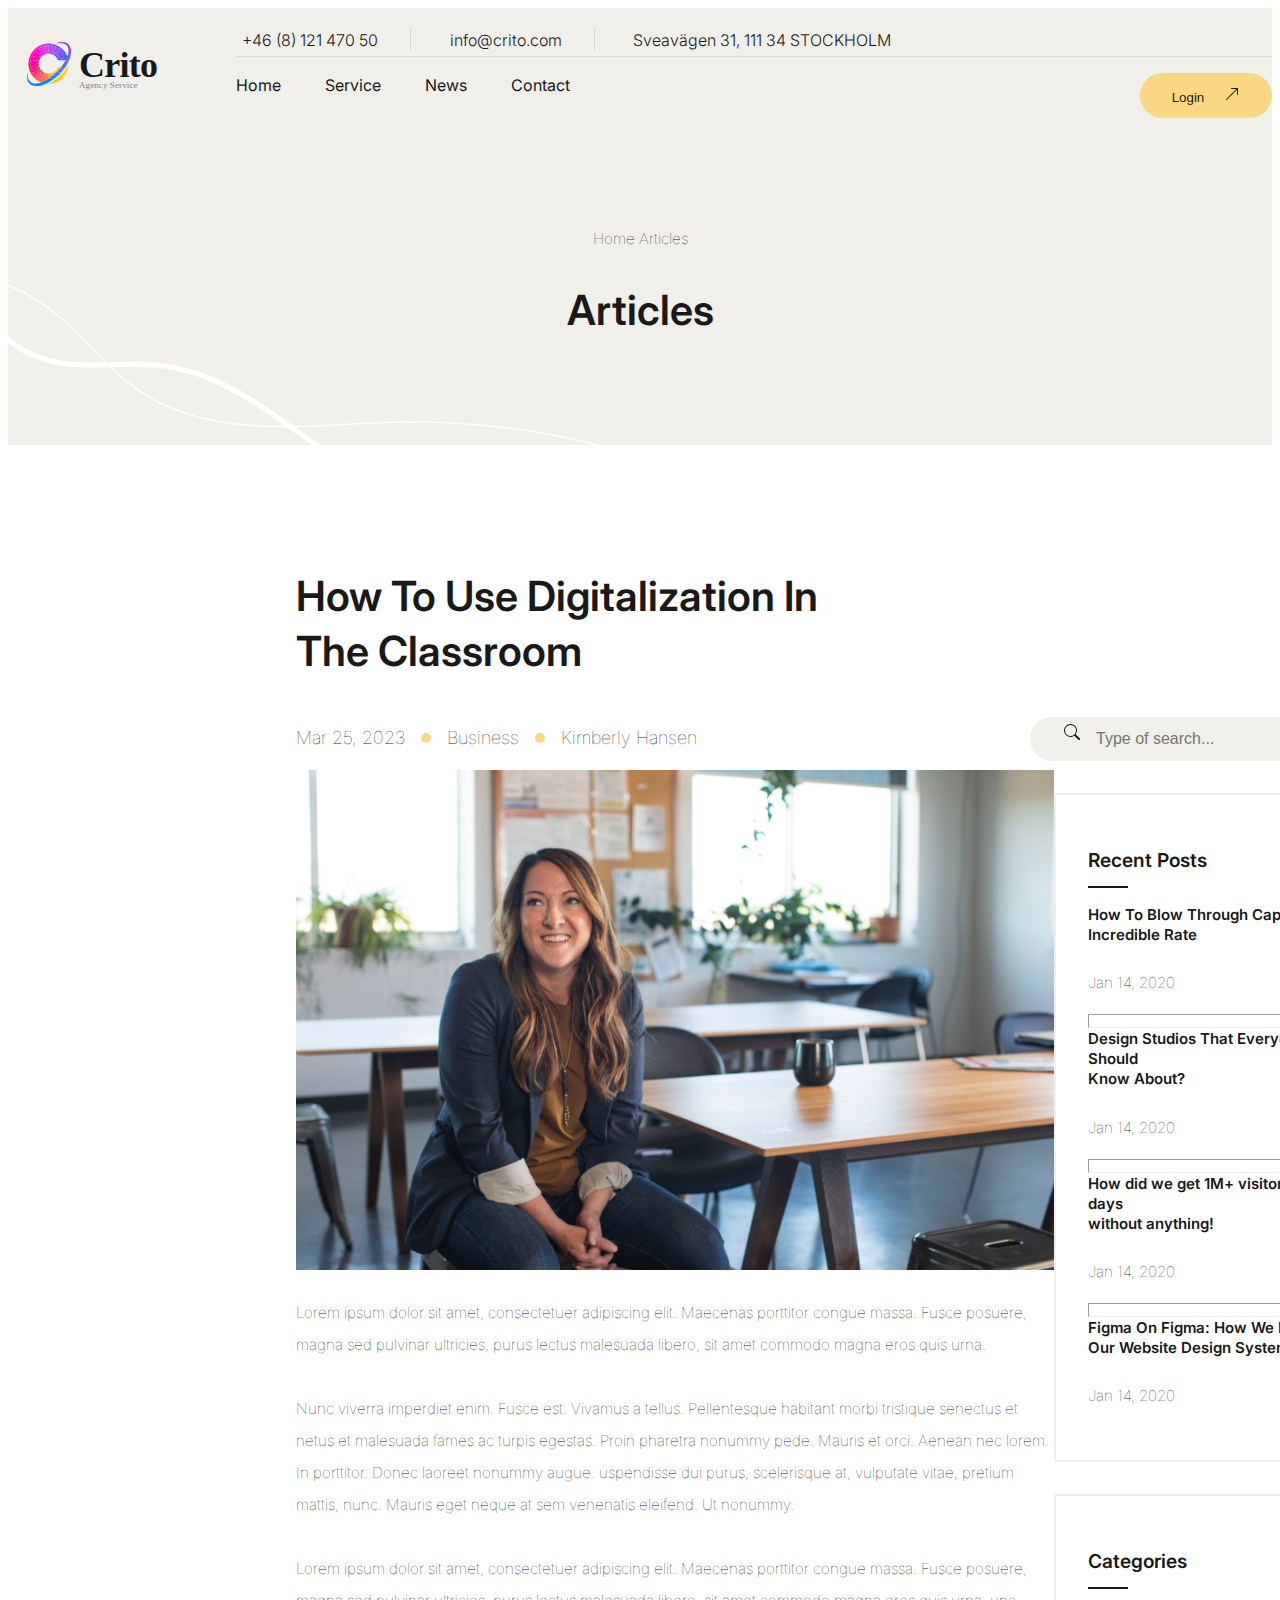
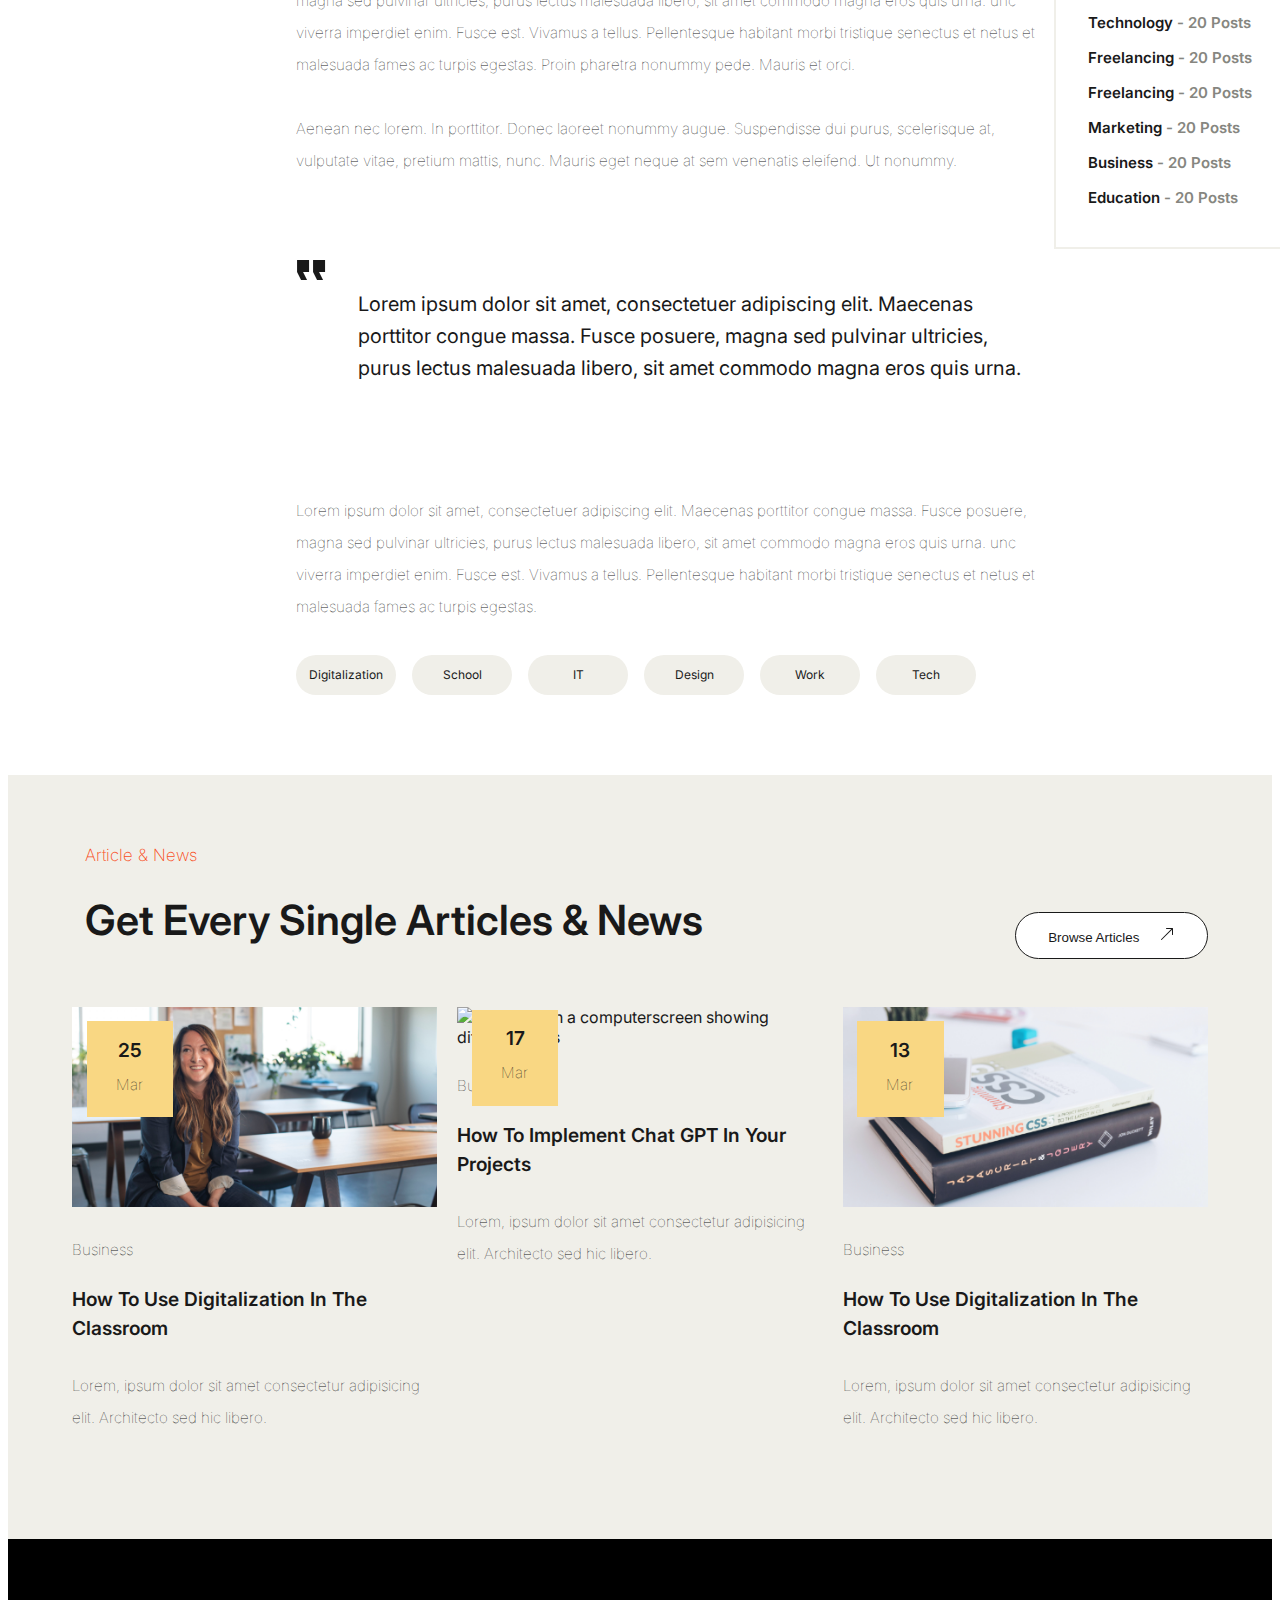
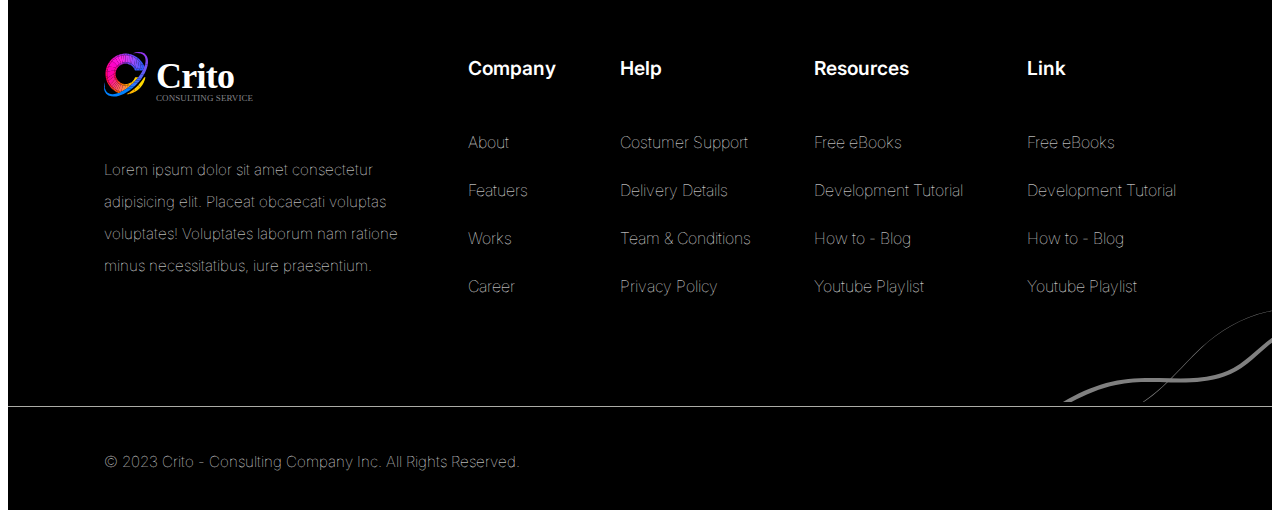
==== commit 825c34c2: "Forms fixes - added title, type, ..." ====
--- a/articles.html
+++ b/articles.html
@@ -5,14 +5,13 @@
     <head>
     <meta charset="UTF-8">
     <meta name="viewport" content="width=device-width, initial-scale=1.0">
-    <meta name="description" content="">
+    <meta name="description" content="Critos articles about finacial advice, digitalization, risk management and business consulting">
     <meta name="keywords" content="Finacial advice, digitalization, Risk management, consulting">
     <script defer src="https://kit.fontawesome.com/4d5d7d75c3.js" crossorigin="anonymous">
     </script>
     <link href="https://cdn.jsdelivr.net/npm/bootstrap@5.3.2/dist/css/bootstrap.min.css" rel="stylesheet" integrity="sha384-T3c6CoIi6uLrA9TneNEoa7RxnatzjcDSCmG1MXxSR1GAsXEV/Dwwykc2MPK8M2HN" crossorigin="anonymous">
     <link rel="stylesheet" href="css/style.css">
-    <title>Articles</title>
-    
+    <title>Articles | Crito</title>  
 </head>
 
 <body>
@@ -29,15 +28,15 @@
 
     <nav id="menu">
     <ul>
-        <li id="option-home"><a href="index.html"><h3>Home</h3></a></li>
+        <li id="option-home"><a href="index.html">Home</a></li>
         <hr class="menu-border">
-        <li id="option-services"><a href="services.html"><h3>Services</h3></a></li>
+        <li id="option-services"><a href="services.html">Services</a></li>
         <hr class="menu-border">
-        <li id="option-news"><a href="news&articles.html"><h3>News</h3></a></li>
+        <li id="option-news"><a href="news&articles.html">News</a></li>
         <hr class="menu-border">
-        <li id="option-contact"><a href="contact.html"><h3>Contact</h3></a></li>
+        <li id="option-contact"><a href="contact.html">Contact</a></li>
         <hr class="menu-border">
-        <li id="option-login"><a href="login.html"><h3>Login</h3></a></li>
+        <li id="option-login"><a href="login.html">Login</a></li>
     </ul>
     </nav>
 
@@ -89,21 +88,17 @@
   </header>
 </div>    
  
-
 <!-- 1. SECTION ONE / "News & Articles"  -->
 <section class="lets-connect">
-    <div class="element-container">
-        <img class="grey-element" src="images/Element-left.svg" alt="A design element"
-    </div>
-        <div class="container">
-            <div class="content">
-            <p>Home Articles</p>
-            <h1>News & Articles</h1>
-            </div>
-        </div>
+  <img class="element" src="images/Element-left.svg" alt="A design element">
+  <div class="container">
+      <div class="content">
+      <p>Home Articles</p>
+      <h1>Articles</h1>
+      </div>
+  </div>
 </section>
 </div> 
-
 
 <!-- 2. SECTION TWO / Articles -->
 <section class="section">
@@ -171,13 +166,12 @@
     <!-- right part -->
     <div class="right-part">
         
-        <form class="searchbox">
-            <svg xmlns="http://www.w3.org/2000/svg" width="20" height="" fill="currentColor" class="bi bi-search" viewBox="0 0 16 20">
+        <form class="searchbox" method="get">
+            <svg xmlns="http://www.w3.org/2000/svg" width="20" height="20" fill="currentColor" class="bi bi-search" viewBox="0 0 16 20">
                 <path d="M11.742 10.344a6.5 6.5 0 1 0-1.397 1.398h-.001c.03.04.062.078.098.115l3.85 3.85a1 1 0 0 0 1.415-1.414l-3.85-3.85a1.007 1.007 0 0 0-.115-.1zM12 6.5a5.5 5.5 0 1 1-11 0 5.5 5.5 0 0 1 11 0z"/>
               </svg>    
-            <input type="text" placeholder="Type of search...">
+            <input type="text" id="searchbox" name="searchbox" title="Searchbox" placeholder="Type of search...">
         </form>
-
 
         <div class="container-right">
             <div class="content-right">
@@ -427,5 +421,4 @@
 <script src="script.js"></script>
 
 </body>
-
 </html>--- a/css/style.css
+++ b/css/style.css
@@ -207,10 +207,7 @@
 
 #overlay {
   position: fixed;
-  top: 0;
-  left: 0;
-  right: 0;
-  bottom: 0;
+  inset: 0;
   background-color: rgba(0, 0, 0, 0.2588235294);
   display: none;
 }
@@ -236,11 +233,11 @@
   display: none;
   background-color: #F0EFE9;
   color: #fff;
-  padding: 30px;
+  padding: 25px;
   position: fixed;
   right: 0;
   border: solid 2px #DAD9D3;
-  border-radius: 2rem;
+  border-radius: 1rem;
   text-align: center;
 }
 .header-section-1 header .container .menu-border {
@@ -248,11 +245,11 @@
 }
 .header-section-1 header .container #menu ul {
   list-style-type: none;
-  padding: 0px;
+  padding-inline: 10px;
   margin: 0px;
 }
 .header-section-1 header .container #menu li {
-  padding: 1rem;
+  padding: 0.5rem;
 }
 .header-section-1 header .container #menu li a {
   text-decoration: none;
@@ -697,7 +694,6 @@
   .section-about-company .container .content2 .btn {
     display: block;
     margin: 0rem;
-    padding: 0rem;
   }
   .section-about-company .container .content2 .btn .btn-black {
     margin-bottom: 1rem;
@@ -874,15 +870,16 @@
   width: 19.2rem;
   height: 20.5rem;
   padding: 1.5rem;
-  border: solid 2px rgba(0, 0, 0, 0.132);
+}
+@media (max-width: 768px) {
+  .section-our-services .wrapper-grid .grid-container .grid-items {
+    border: solid 2px rgba(0, 0, 0, 0.132);
+  }
 }
 .section-our-services .wrapper-grid .grid-container .grid-items .line {
   border-color: #191919;
-  color: #191919;
   border-width: 0.2rem;
   width: 25%;
-  margin-right: auto;
-  border-radius: 2rem;
   margin-bottom: 3rem;
 }
 .section-our-services .wrapper-grid .grid-container .grid-items.yellow {
@@ -1508,12 +1505,11 @@
   position: absolute;
   right: 0;
   bottom: 20%;
-  width: auto;
-  height: auto;
 }
 .section-get-news .design-element-3 .image-element-3 {
   width: 100%;
   height: auto;
+  z-index: 0;
 }
 @media (max-width: 1600px) {
   .section-get-news .design-element-3 .image-element-3 {
@@ -1522,7 +1518,7 @@
 }
 @media (max-width: 1600px) {
   .section-get-news {
-    padding: 4rem;
+    padding: 6rem;
   }
 }
 @media (max-width: 998px) {
@@ -1533,57 +1529,51 @@
     justify-items: center;
   }
 }
-.section-get-news .container {
+.section-get-news .my-container {
   padding: 0rem;
   margin: 0rem;
+  width: 100%;
   display: flex;
   align-items: center;
   justify-content: space-between;
   z-index: 1;
 }
-.section-get-news .container h1 {
+.section-get-news .my-container h1 {
   margin-bottom: 0rem;
 }
 @media (max-width: 768px) {
-  .section-get-news .container {
+  .section-get-news .my-container {
     flex-direction: column;
   }
 }
-.section-get-news .container .buttons {
+.section-get-news .my-container .buttons {
   display: flex;
   align-items: center;
+  z-index: 1;
 }
 @media (max-width: 998px) {
-  .section-get-news .container .buttons {
+  .section-get-news .my-container .buttons {
     padding: 0rem;
-    display: grid;
-    grid-template-columns: 1fr;
+    flex-direction: column;
     justify-items: center;
-    padding-top: 3.5em;
-    padding-bottom: 1rem;
+    padding-block: 1rem;
     margin: 0rem;
   }
-  .section-get-news .container .buttons .btn-yellow {
-    margin-right: 0.8rem;
-  }
-}
-.section-get-news .container .input {
+}
+.section-get-news .my-container .input {
   border-radius: 2rem;
   border: none;
-  padding: 0.9rem;
-  padding-right: 1rem;
+  padding: 0.8rem;
+  margin-right: 1rem;
 }
 @media (max-width: 998px) {
-  .section-get-news .container .input {
+  .section-get-news .my-container .input {
     padding: 1rem;
-    margin-bottom: 1.2rem;
-  }
-}
-.section-get-news .container .input:active {
+    margin: 1rem;
+  }
+}
+.section-get-news .my-container .input:active {
   border: none;
-}
-.section-get-news .container .email {
-  margin-left: 1rem;
 }
 
 .footer {
@@ -1601,7 +1591,7 @@
 }
 .footer .wrapper-grid .design-element-4 {
   position: absolute;
-  bottom: 0rem;
+  bottom: 0;
   right: 0;
 }
 .footer .wrapper-grid .design-element-4 .image-element-4 {
@@ -1793,39 +1783,25 @@
 
 .lets-connect {
   background-color: #F0EFE9;
-}
-@media (max-width: 768px) {
-  .lets-connect {
-    height: 160px;
-  }
-}
-.lets-connect .element-container {
   position: relative;
+  display: block;
+  margin: auto;
+}
+.lets-connect .element {
+  position: absolute;
+  width: 50%;
+  bottom: 0;
   left: -1%;
-  top: 8rem;
-}
-@media (max-width: 768px) {
-  .lets-connect .element-container {
-    left: -1%;
-    top: 6rem;
-  }
-}
-@media (max-width: 768px) {
-  .lets-connect .grey-element {
-    width: 16rem;
-    height: auto;
-  }
 }
 .lets-connect .container {
-  position: relative;
-  top: -16rem;
   display: flex;
   justify-content: center;
   text-align: center;
+  padding: 5rem;
 }
 @media (max-width: 768px) {
   .lets-connect .container {
-    top: -10rem;
+    padding: 2rem;
   }
 }
 
@@ -1835,7 +1811,7 @@
   gap: 2rem;
   padding-block: 4rem;
 }
-@media (max-width: 768px) {
+@media (max-width: 998px) {
   .visit-call-email .container {
     grid-template-columns: 1fr;
     padding-block: 1rem;
@@ -1849,7 +1825,7 @@
   padding: 2rem;
   gap: 3rem;
 }
-@media (max-width: 768px) {
+@media (max-width: 998px) {
   .visit-call-email .container .content {
     border-radius: 1rem;
     padding: 0rem;
@@ -1860,13 +1836,13 @@
   width: 60px;
   height: 60px;
 }
-@media (max-width: 768px) {
+@media (max-width: 998px) {
   .visit-call-email .container .content .icon {
     width: 40px;
     height: auto;
   }
 }
-@media (max-width: 768px) {
+@media (max-width: 998px) {
   .visit-call-email .container .content .text-content {
     margin-top: 1rem;
   }
@@ -1905,46 +1881,40 @@
 }
 .leave-us-a-message .wrapper-grid .container .textbox {
   text-align: center;
-  width: 420px;
   padding-bottom: 1rem;
 }
 @media (max-width: 768px) {
   .leave-us-a-message .wrapper-grid .container .textbox {
-    width: 300px;
-    height: auto;
     padding-bottom: 0rem;
   }
   .leave-us-a-message .wrapper-grid .container .textbox h1 {
     font-size: 25px;
   }
 }
-.leave-us-a-message .wrapper-grid .container .buttons {
+.leave-us-a-message .wrapper-grid .container .forms {
   display: flex;
   flex-direction: column;
   align-items: center;
-  width: 52rem;
+  width: 75%;
   gap: 1.8rem;
-}
-@media (max-width: 768px) {
-  .leave-us-a-message .wrapper-grid .container .buttons {
-    width: 300px;
-  }
-}
-.leave-us-a-message .wrapper-grid .container .buttons .input {
+  padding-block: 1rem;
+}
+@media (max-width: 768px) {
+  .leave-us-a-message .wrapper-grid .container .forms {
+    width: 90%;
+  }
+}
+.leave-us-a-message .wrapper-grid .container .forms textarea {
+  height: 8rem;
+}
+.leave-us-a-message .wrapper-grid .container .forms .input {
   padding: 1rem;
   border-radius: 2rem;
   width: 100%;
   border: none;
-}
-.leave-us-a-message .wrapper-grid .container .buttons .input-message {
-  text-align: left;
-  padding: 1rem;
-  border: none;
-  border-radius: 2rem;
-  width: 100%;
-  padding-bottom: 100px;
-}
-.leave-us-a-message .wrapper-grid .container .buttons .btn-yellow {
+  outline: none;
+}
+.leave-us-a-message .wrapper-grid .container .forms .btn-yellow {
   width: 100%;
 }
 
@@ -2117,7 +2087,8 @@
 .wrapper-grid-news.articles {
   display: flex;
   justify-content: space-between;
-  padding-bottom: 2rem;
+  padding-top: 6rem;
+  padding-bottom: 4rem;
 }
 @media (max-width: 768px) {
   .wrapper-grid-news.articles {
@@ -2413,11 +2384,16 @@
   align-items: center;
   justify-items: center;
   width: 320px;
-  padding-block: 4rem;
+  padding-block: 2rem;
   gap: 1rem;
+}
+.section.login .container.login .form .btn-black {
+  margin-inline: 0;
+  margin-top: 1rem;
 }
 .section.login .container.login .form .input {
   border: none;
   border-radius: 2rem;
   padding: 0.5rem;
+  outline: none;
 }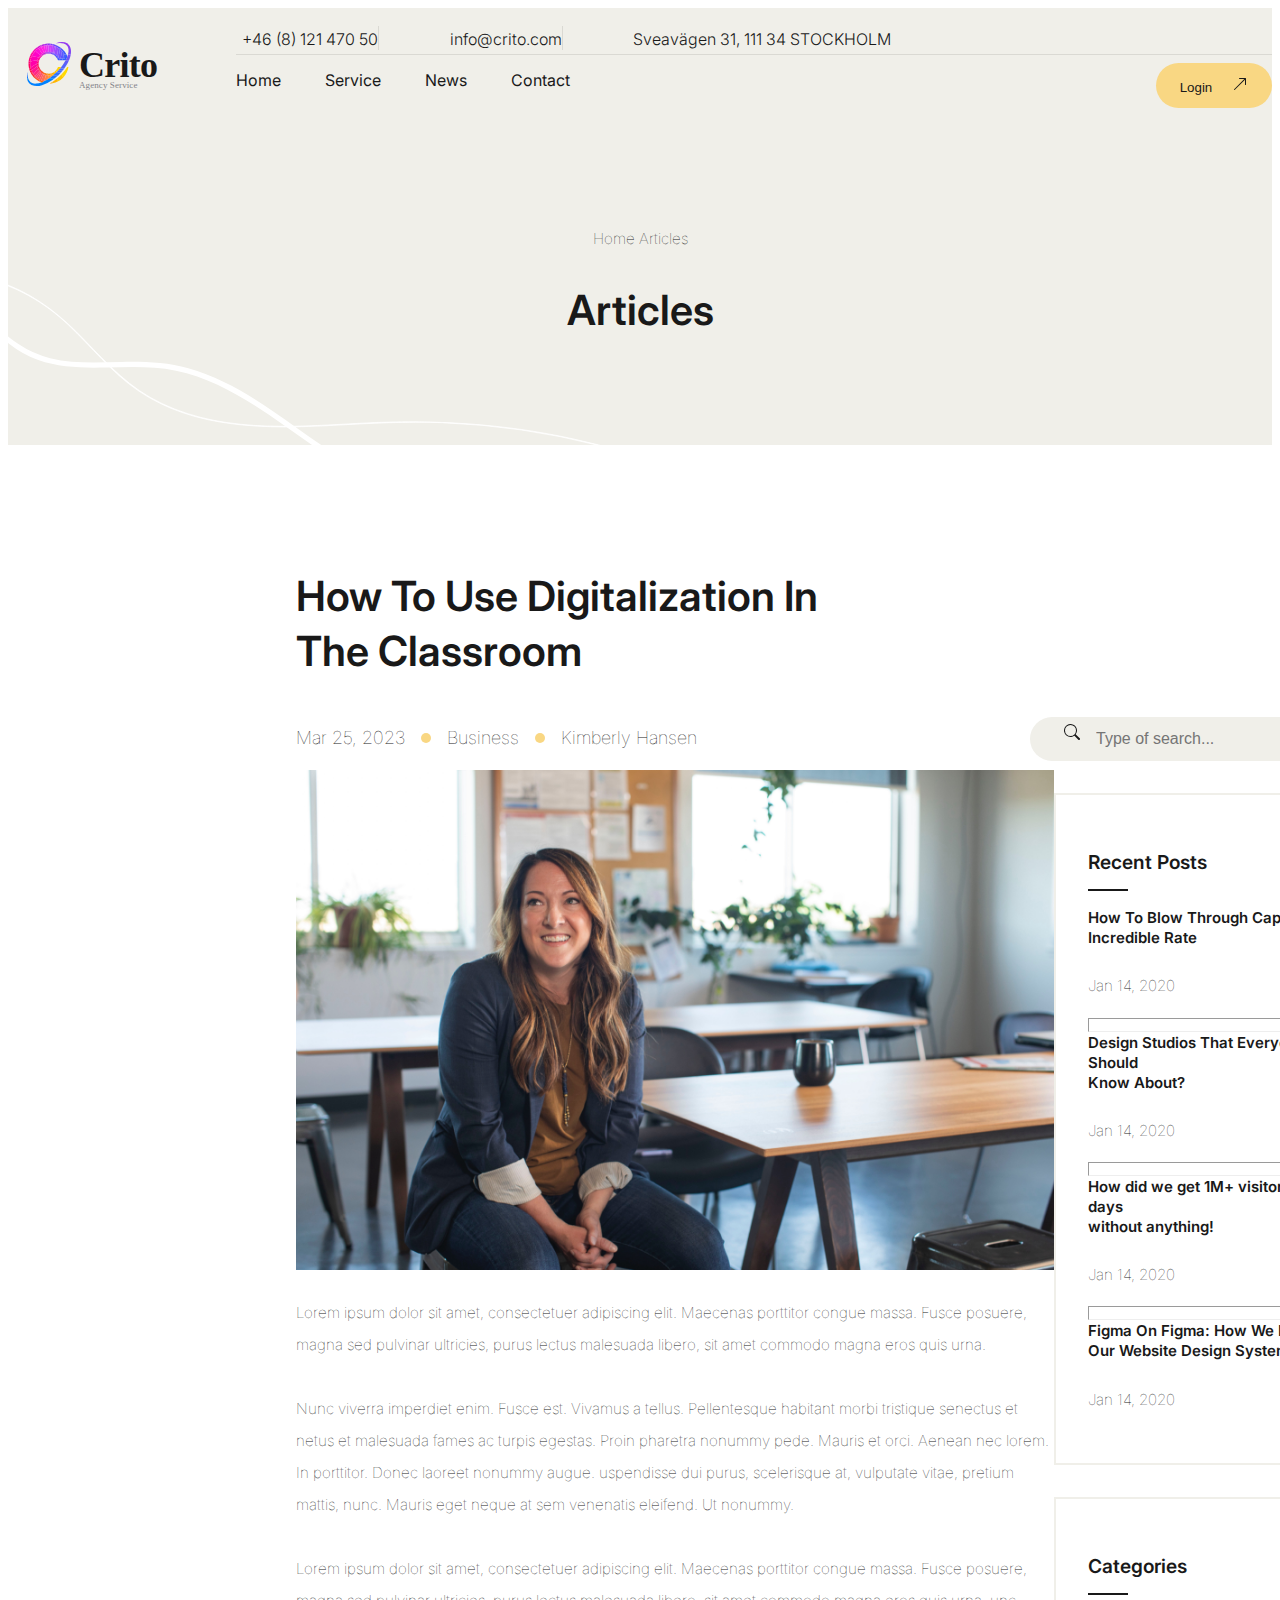
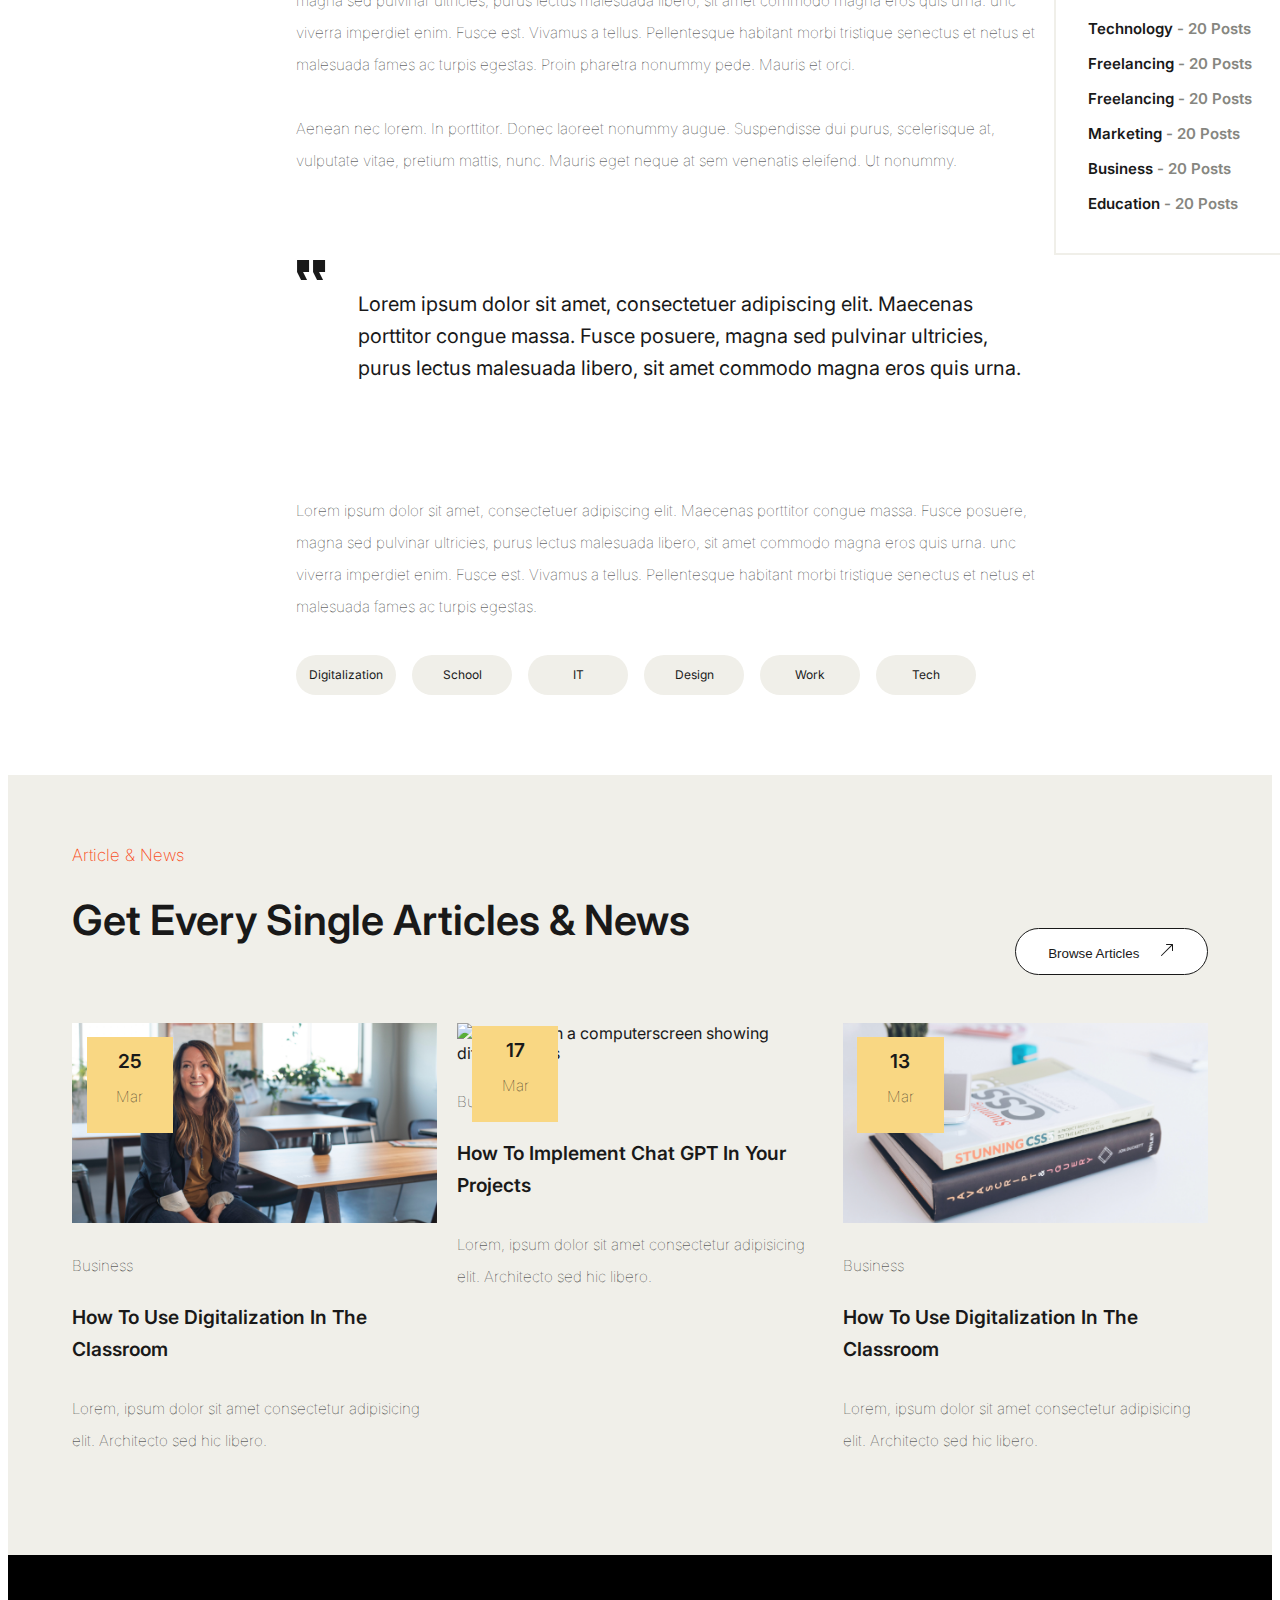
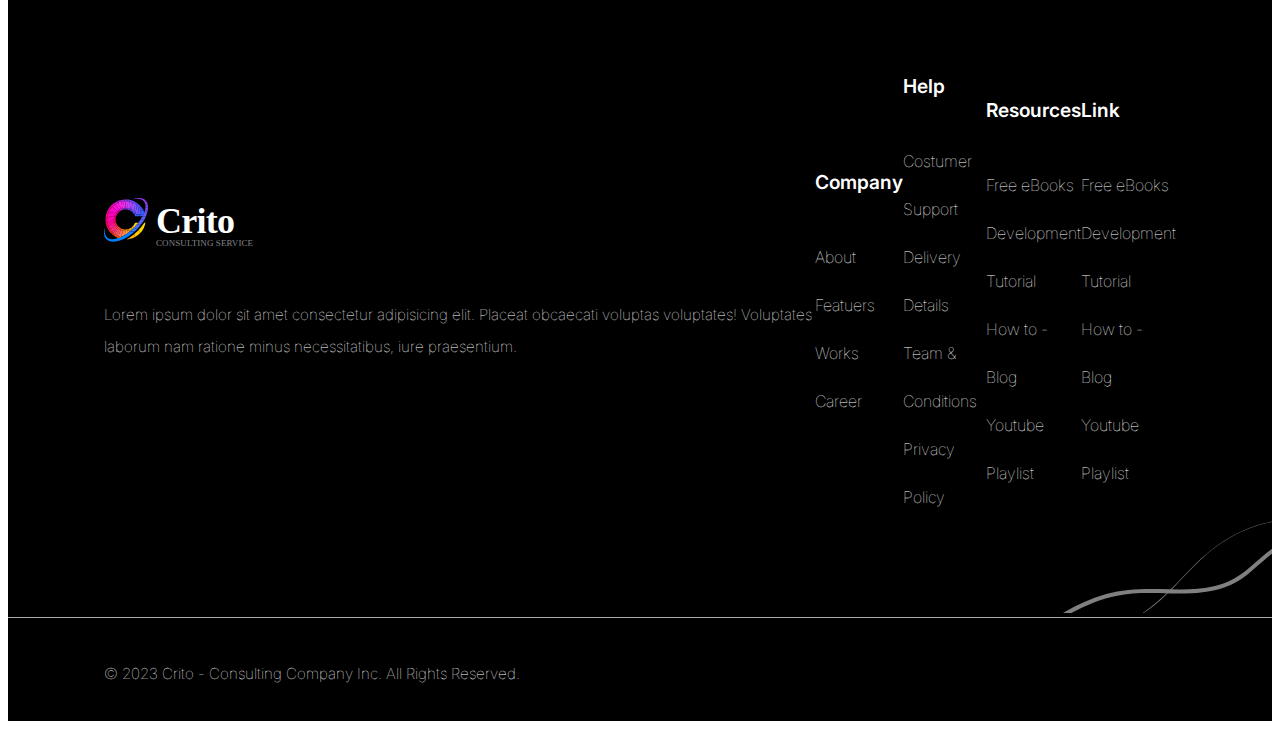
==== commit 571dacf0: "Made some small changes - most pages are finished in both mobil and detoskop-mode." ====
--- a/articles.html
+++ b/articles.html
@@ -11,81 +11,81 @@
     </script>
     <link href="https://cdn.jsdelivr.net/npm/bootstrap@5.3.2/dist/css/bootstrap.min.css" rel="stylesheet" integrity="sha384-T3c6CoIi6uLrA9TneNEoa7RxnatzjcDSCmG1MXxSR1GAsXEV/Dwwykc2MPK8M2HN" crossorigin="anonymous">
     <link rel="stylesheet" href="css/style.css">
+    <link rel="icon" href="images/Crito-logo-title.jpeg" type="image/icon">
     <title>Articles | Crito</title>  
 </head>
 
 <body>
 
+<!-- HEADER & SECTION 1 - DIV -->
+<div class="header-and-section-1">
+
 <!-- HEADER-->
-<div class="header-section-1">
-  <header>
-    <div class="container">
-        <img src="images/Logo.svg" alt="Crito logotype">
-        <button id="toggle-menu" class="menu-bars" ><i class="fa-solid fa-bars"></i></button>
-  
-    <!-- Menu on mobil version -->
-    <div id="overlay"></div>
-
-    <nav id="menu">
-    <ul>
-        <li id="option-home"><a href="index.html">Home</a></li>
-        <hr class="menu-border">
-        <li id="option-services"><a href="services.html">Services</a></li>
-        <hr class="menu-border">
-        <li id="option-news"><a href="news&articles.html">News</a></li>
-        <hr class="menu-border">
-        <li id="option-contact"><a href="contact.html">Contact</a></li>
-        <hr class="menu-border">
-        <li id="option-login"><a href="login.html">Login</a></li>
-    </ul>
-    </nav>
-
-  
-  <!-- Menu on desktop version --> 
-        <div class="menu">
-              <div class="top-menu">
-    <!-- Contact information -->
-                <div class="contact-information">
+<header>
+  <div class="container">
+      <img src="images/Logo.svg" alt="Crito logotype">
+      <button id="toggle-menu" class="menu-bars" ><i class="fa-solid fa-bars"></i></button>
+
+      <!-- Menu on mobil version -->
+      <div id="overlay"></div>
+
+      <nav id="menu">
+      <ul>
+          <li id="option-home"><a href="index.html">Home</a></li>
+          <hr class="menu-border">
+          <li id="option-services"><a href="services.html">Services</a></li>
+          <hr class="menu-border">
+          <li id="option-news"><a href="news&articles.html">News</a></li>
+          <hr class="menu-border">
+          <li id="option-contact"><a href="contact.html">Contact</a></li>
+          <hr class="menu-border">
+          <li id="option-login"><a href="login.html">Login</a></li>
+      </ul>
+      </nav>
+    
+
+<!-- Menu on desktop version --> 
+      <div class="menu">
+            <div class="top-menu">
+  <!-- Contact information -->
+              <div class="contact-information">
+                <div class="box-content">
+                  <i class="fa-solid fa-phone"></i>+46 (8) 121 470 50
+                </div>
                   <div class="box-content">
-                    <i class="fa-solid fa-phone"></i>
-                    +46 (8) 121 470 50
-                  </div>
-                    <div class="box-content">
-                      <i class="fa-regular fa-envelope"></i>
-                      info@crito.com
-                  </div>
-                    <div class="box-content-last">
-                       <i class="fa-solid fa-location-dot"></i>
-                       Sveavägen 31, 111 34 STOCKHOLM
-                    </div>
-                  </div>
-    <!-- Social media -->
-                    <div class="social-media">
-                      <a href="https://www.facebook.com/campaign/landing.php?campaign_id=10823226160&extra_1=s%7Cc%7C514041439169%7Cb%7Cfacebook%7C&placement=&creative=514041439169&keyword=facebook&partner_id=googlesem&extra_2=campaignid%3D10823226160%26adgroupid%3D110178056158%26matchtype%3Db%26network%3Dg%26source%3Dnotmobile%26search_or_content%3Ds%26device%3Dc%26devicemodel%3D%26adposition%3D%26target%3D%26targetid%3Dkwd-11403291%26loc_physical_ms%3D1012475%26loc_interest_ms%3D%26feeditemid%3D%26param1%3D%26param2%3D&gclid=CjwKCAjwo9unBhBTEiwAipC116HZpmxyfUmhluYdTArXaEbPa9jMVHk0s1f-1T9giPi9Ds_KqUhZcRoC6W0QAvD_BwE"><i class="fa-brands fa-facebook"></i></a>
-                      <a href="https://twitter.com/X"><i class="fa-brands fa-x-twitter"></i></a>
-                      <a href="https://www.instagram.com/"><i class="fa-brands fa-instagram"></i></a>
-                      <a href="https://www.linkedin.com/home"><i class="fa-brands fa-linkedin"></i></a>
-                    </div>
-                  </div>
-    <!-- Main Menu -->
-                    <div class="main-menu">
-                      <nav>
-                        <a href="index.html">Home</a>
-                        <a href="services.html">Service</a>
-                        <a href="news&articles.html">News</a>
-                        <a href="contact.html">Contact</a>
-                      </nav>
-                        <button class="btn-yellow ">
-                          <a  href="login.html">Login
-                          <svg class="arrow" xmlns="http://www.w3.org/2000/svg">
-                          <path fill-rule="evenodd" d="M14 2.5a.5.5 0 0 0-.5-.5h-6a.5.5 0 0 0 0 1h4.793L2.146 13.146a.5.5 0 0 0 .708.708L13 3.707V8.5a.5.5 0 0 0 1 0v-6z"/>
-                          </svg>
-                          </a>
-                        </button>
-                     </div>
-                    </div>
-                  </div>
-  </header>
+                    <a href="mailto:info@crito.com"><i class="fa-regular fa-envelope"></i>info@crito.com</a>
+                </div>
+                  <div class="box-content-last">
+                     <a href="https://www.google.com/maps/place/Sveav%C3%A4gen+31,+111+34+Stockholm/@59.3310828,18.0387879,13z/data=!4m6!3m5!1s0x465f9d6799554e87:0x6562d2c842903003!8m2!3d59.336637!4d18.0620105!16s%2Fg%2F11c0rp4jyr?entry=ttu"><i class="fa-solid fa-location-dot"></i>Sveavägen 31, 111 34 STOCKHOLM</a>
+                  </div>
+                </div>
+  <!-- Social media -->
+                  <div class="social-media">
+                    <a href="https://www.facebook.com/campaign/landing.php?campaign_id=10823226160&extra_1=s%7Cc%7C514041439169%7Cb%7Cfacebook%7C&placement=&creative=514041439169&keyword=facebook&partner_id=googlesem&extra_2=campaignid%3D10823226160%26adgroupid%3D110178056158%26matchtype%3Db%26network%3Dg%26source%3Dnotmobile%26search_or_content%3Ds%26device%3Dc%26devicemodel%3D%26adposition%3D%26target%3D%26targetid%3Dkwd-11403291%26loc_physical_ms%3D1012475%26loc_interest_ms%3D%26feeditemid%3D%26param1%3D%26param2%3D&gclid=CjwKCAjwo9unBhBTEiwAipC116HZpmxyfUmhluYdTArXaEbPa9jMVHk0s1f-1T9giPi9Ds_KqUhZcRoC6W0QAvD_BwE"><i class="fa-brands fa-facebook"></i></a>
+                    <a href="https://twitter.com/X"><i class="fa-brands fa-x-twitter"></i></a>
+                    <a href="https://www.instagram.com/"><i class="fa-brands fa-instagram"></i></a>
+                    <a href="https://www.linkedin.com/home"><i class="fa-brands fa-linkedin"></i></a>
+                  </div>
+                </div>
+  <!-- Main Menu -->
+                  <div class="main-menu">
+                    <nav>
+                      <a href="index.html">Home</a>
+                      <a href="services.html">Service</a>
+                      <a href="news&articles.html">News</a>
+                      <a href="contact.html">Contact</a>
+                    </nav>
+                      <button class="btn-yellow ">
+                        <a  href="login.html">Login
+                        <svg class="arrow" xmlns="http://www.w3.org/2000/svg">
+                        <path fill-rule="evenodd" d="M14 2.5a.5.5 0 0 0-.5-.5h-6a.5.5 0 0 0 0 1h4.793L2.146 13.146a.5.5 0 0 0 .708.708L13 3.707V8.5a.5.5 0 0 0 1 0v-6z"/>
+                        </svg>
+                        </a>
+                      </button>
+                   </div>
+                  </div>
+                </div>
+</header>
 </div>    
  
 <!-- 1. SECTION ONE / "News & Articles"  -->
@@ -166,7 +166,7 @@
     <!-- right part -->
     <div class="right-part">
         
-        <form class="searchbox" method="get">
+        <form class="searchbox" method="get" actions="#">
             <svg xmlns="http://www.w3.org/2000/svg" width="20" height="20" fill="currentColor" class="bi bi-search" viewBox="0 0 16 20">
                 <path d="M11.742 10.344a6.5 6.5 0 1 0-1.397 1.398h-.001c.03.04.062.078.098.115l3.85 3.85a1 1 0 0 0 1.415-1.414l-3.85-3.85a1.007 1.007 0 0 0-.115-.1zM12 6.5a5.5 5.5 0 1 1-11 0 5.5 5.5 0 0 1 11 0z"/>
               </svg>    
--- a/css/style.css
+++ b/css/style.css
@@ -3,8 +3,6 @@
 html, body {
   color: #191919;
   font-family: "Inter", sans-serif;
-  font-size: 1rem;
-  font-weight: 400;
 }
 
 h1 {
@@ -16,13 +14,14 @@
   h1 {
     text-align: center;
     font-size: 30px;
+    line-height: 2.5rem;
   }
 }
 
 h3 {
   font-size: 1.2rem;
   font-weight: 600;
-  line-height: 150%;
+  line-height: 2rem;
 }
 @media (max-width: 768px) {
   h3 {
@@ -40,6 +39,7 @@
   h4 {
     text-align: center;
     font-size: 14px;
+    margin-bottom: 0rem;
   }
 }
 
@@ -69,14 +69,11 @@
   background-color: #F9D783;
   border-color: #F9D783;
   border-style: none;
-  padding: 0.8rem 2rem;
+  padding: 0.8rem 1.5rem;
   border-radius: 2rem;
-  font-weight: 400;
-  text-decoration: none;
-  color: #191919;
+  transition: ease-out 80ms;
 }
 .btn-yellow a {
-  font-weight: 400;
   color: #191919;
   text-decoration: none;
 }
@@ -84,6 +81,7 @@
   background-color: #1d1d1d;
   border: #191919;
   color: white;
+  transition: ease-in 80ms;
 }
 .btn-yellow:hover a {
   color: #DAD9D3;
@@ -103,8 +101,8 @@
   background-color: transparent;
   padding: 0.8rem 2rem;
   border: solid 1px #191919;
-  border-radius: 2rem;
-  font-weight: 400;
+  border-radius: 1.5rem;
+  transition: ease-out 80ms;
 }
 .btn-transparent a {
   color: #191919;
@@ -112,15 +110,13 @@
 }
 .btn-transparent:hover {
   background-color: #1d1d1d;
-  border: #191919;
-  color: white;
+  transition: ease-in 80ms;
 }
 .btn-transparent:hover a {
   color: #DAD9D3;
 }
 .btn-transparent:active {
   background-color: #868686;
-  border: #191919;
 }
 @media (max-width: 998px) {
   .btn-transparent {
@@ -131,14 +127,11 @@
 
 .btn-black {
   background-color: #191919;
-  border-color: #000000;
+  border: none;
   color: #FFFFFF;
-  border-style: none;
   padding: 0.8rem 2rem;
   border-radius: 2rem;
-  font-weight: 400;
-  margin-right: 1rem;
-  text-decoration: none;
+  transition: ease-out 80ms;
 }
 .btn-black a {
   color: #FFFFFF;
@@ -146,15 +139,14 @@
 }
 .btn-black:hover {
   background-color: #868686;
-  border: #191919;
+  transition: ease-in 80ms;
 }
 .btn-black:hover a {
   color: #FFFFFF;
 }
 .btn-black:active {
   background-color: #868686;
-  border: #191919;
-  color: #000000;
+  border: none;
 }
 .btn-black:active a:active {
   color: #000000;
@@ -169,14 +161,18 @@
   justify-content: space-between;
   align-items: center;
   background-color: transparent;
+  padding-inline: 0.2rem;
   border: none;
+  transition: ease-out 80ms;
+}
+.btn-play:hover {
+  background-color: rgba(102, 102, 102, 0.1098039216);
+  border-radius: 3rem;
+  transition: ease-in 80ms;
 }
 .btn-play a {
   text-decoration: none;
   color: #191919;
-}
-.btn-play a:hover {
-  color: #666666;
 }
 .btn-play a .playicon {
   width: 50px;
@@ -212,24 +208,23 @@
   display: none;
 }
 
-.header-section-1 header {
+.header-and-section-1 header {
   background-color: #F0EFE9;
-  position: sticky;
 }
 @media (max-width: 992px) {
-  .header-section-1 header {
+  .header-and-section-1 header {
     position: sticky;
     top: 0;
     z-index: 10;
   }
 }
-.header-section-1 header .container {
+.header-and-section-1 header .container {
   display: flex;
   justify-content: space-between;
   gap: 2rem;
   padding: 0rem;
 }
-.header-section-1 header .container #menu {
+.header-and-section-1 header .container #menu {
   display: none;
   background-color: #F0EFE9;
   color: #fff;
@@ -240,185 +235,191 @@
   border-radius: 1rem;
   text-align: center;
 }
-.header-section-1 header .container .menu-border {
+.header-and-section-1 header .container .menu-border {
   border: solid 2px #DAD9D3;
 }
-.header-section-1 header .container #menu ul {
+.header-and-section-1 header .container #menu ul {
   list-style-type: none;
   padding-inline: 10px;
   margin: 0px;
 }
-.header-section-1 header .container #menu li {
+.header-and-section-1 header .container #menu li {
   padding: 0.5rem;
 }
-.header-section-1 header .container #menu li a {
+.header-and-section-1 header .container #menu li a {
   text-decoration: none;
   color: #191919;
 }
-.header-section-1 header .container #menu li a:hover {
+.header-and-section-1 header .container #menu li a:hover {
   color: #868686;
   border-bottom: solid 1px #868686;
 }
-.header-section-1 header .container #menu li a:active {
+.header-and-section-1 header .container #menu li a:active {
   color: #DAD9D3;
 }
-.header-section-1 header .container .menu-bars {
+.header-and-section-1 header .container .menu-bars {
   font-size: 30px;
   background-color: #F0EFE9;
   border: none;
   padding-right: 20px;
 }
-.header-section-1 header .container .menu-bars:active {
+.header-and-section-1 header .container .menu-bars:active {
   color: #868686;
 }
 @media (min-width: 995px) {
-  .header-section-1 header .container .menu-bars {
+  .header-and-section-1 header .container .menu-bars {
     display: none;
   }
 }
-.header-section-1 header .container .menu {
+.header-and-section-1 header .container .menu {
   display: none;
   padding-top: 1rem;
 }
 @media (min-width: 995px) {
-  .header-section-1 header .container .menu {
+  .header-and-section-1 header .container .menu {
     display: block;
     width: 1200px;
   }
 }
-.header-section-1 header .container .menu .top-menu {
+.header-and-section-1 header .container .menu .top-menu {
   display: flex;
   justify-content: space-between;
   border-bottom: 0.1rem solid #DAD9D3;
   padding-bottom: 0.2rem;
   align-items: center;
 }
-.header-section-1 header .container .menu .top-menu .contact-information {
+.header-and-section-1 header .container .menu .top-menu .contact-information {
   display: flex;
   align-items: center;
 }
-.header-section-1 header .container .menu .top-menu .contact-information .box-content {
-  padding-right: 2rem;
-  margin-right: 2rem;
+.header-and-section-1 header .container .menu .top-menu .contact-information a {
+  text-decoration: none;
+  color: #191919;
+}
+.header-and-section-1 header .container .menu .top-menu .contact-information a:hover {
+  text-decoration: underline;
+}
+.header-and-section-1 header .container .menu .top-menu .contact-information .box-content {
+  margin-right: 4rem;
   border-right: 1px solid #DAD9D3;
   font-family: "Inter", sans-serif;
   font-size: 1rem;
   font-weight: 300;
 }
-.header-section-1 header .container .menu .top-menu .contact-information .box-content i {
+.header-and-section-1 header .container .menu .top-menu .contact-information .box-content i {
   margin-right: 0.4rem;
   font-size: 1.2rem;
   color: #666666;
 }
-.header-section-1 header .container .menu .top-menu .contact-information .box-content-last {
-  margin-right: 2rem;
-  padding-right: 2rem;
-  font-family: "Inter", sans-serif;
+.header-and-section-1 header .container .menu .top-menu .contact-information .box-content-last {
   font-size: 1rem;
   font-weight: 300;
   border: none;
 }
-.header-section-1 header .container .menu .top-menu .contact-information .box-content-last i {
+.header-and-section-1 header .container .menu .top-menu .contact-information .box-content-last i {
   margin-right: 0.4rem;
   font-size: 1.2rem;
   color: #666666;
 }
-.header-section-1 header .container .menu .top-menu .social-media a {
+.header-and-section-1 header .container .menu .top-menu .social-media a {
   color: #191919;
-  font-size: 1.5rem;
-  padding: 0.5rem;
-}
-.header-section-1 header .container .menu .top-menu .social-media a:hover {
+  font-size: 1.4rem;
+  margin: 0.35rem;
+  padding: 0.15rem;
+  border-radius: 18%;
+  transition: ease-out 100ms;
+}
+.header-and-section-1 header .container .menu .top-menu .social-media a:hover {
   color: white;
-  background-color: #000000;
-  border-radius: 20%;
-}
-.header-section-1 header .container .menu .top-menu .social-media a:active {
+  background-color: rgba(0, 0, 0, 0.768627451);
+  transition: ease-in 100ms;
+}
+.header-and-section-1 header .container .menu .top-menu .social-media a:active {
   color: #FFFFFF;
   background-color: #868686;
 }
-.header-section-1 header .container .menu .main-menu {
+.header-and-section-1 header .container .menu .main-menu {
   display: flex;
   justify-content: space-between;
   align-items: center;
-  padding-top: 1rem;
-}
-.header-section-1 header .container .menu .main-menu nav {
-  height: 40px;
-}
-.header-section-1 header .container .menu .main-menu nav a {
+  padding-top: 0.5rem;
+}
+.header-and-section-1 header .container .menu .main-menu nav {
+  height: 30px;
+}
+.header-and-section-1 header .container .menu .main-menu nav a {
   display: inline-block;
   color: #191919;
   text-decoration: none;
   margin-right: 2.5rem;
 }
-.header-section-1 header .container .menu .main-menu nav a:hover {
+.header-and-section-1 header .container .menu .main-menu nav a:hover {
   border-bottom: solid 1px #666666;
 }
-border .header-section-1 header .container .menu .main-menu nav a:hover:active {
+border .header-and-section-1 header .container .menu .main-menu nav a:hover:active {
   color: #868686;
   border-bottom: solid 1px #868686;
 }
-.header-section-1 .section-showcase {
+.header-and-section-1 .section-showcase {
   background-color: #F0EFE9;
   padding-top: 2rem;
   position: relative;
 }
-.header-section-1 .section-showcase .design-element {
+.header-and-section-1 .section-showcase .design-element {
   position: absolute;
   left: 0;
   bottom: 0;
   z-index: 0;
 }
-.header-section-1 .section-showcase .design-element .image-element {
+.header-and-section-1 .section-showcase .design-element .image-element {
   width: 100%;
   height: auto;
 }
 @media (max-width: 768px) {
-  .header-section-1 .section-showcase {
+  .header-and-section-1 .section-showcase {
     padding-block: 2rem;
   }
 }
-.header-section-1 .section-showcase .container {
+.header-and-section-1 .section-showcase .container {
   display: flex;
   justify-content: space-between;
   align-items: center;
   position: relative;
   padding-block: 8rem;
 }
-.header-section-1 .section-showcase .container #main-picture {
+.header-and-section-1 .section-showcase .container #main-picture {
   position: absolute;
   right: -2rem;
   bottom: 0;
 }
-.header-section-1 .section-showcase .container img {
+.header-and-section-1 .section-showcase .container img {
   display: none;
 }
 @media (min-width: 1400px) {
-  .header-section-1 .section-showcase .container img {
+  .header-and-section-1 .section-showcase .container img {
     display: block;
     width: 100%;
     height: auto;
   }
 }
 @media (max-width: 1400px) {
-  .header-section-1 .section-showcase .container {
+  .header-and-section-1 .section-showcase .container {
     justify-content: center;
     text-align: center;
     padding-block: 1rem;
   }
 }
-.header-section-1 .section-showcase .container .content {
+.header-and-section-1 .section-showcase .container .content {
   width: 36.4rem;
   z-index: 1;
 }
 @media (max-width: 768px) {
-  .header-section-1 .section-showcase .container .content {
+  .header-and-section-1 .section-showcase .container .content {
     flex-direction: column;
     width: 320px;
   }
 }
-.header-section-1 .section-showcase .container .content .btn {
+.header-and-section-1 .section-showcase .container .content .btn {
   display: flex;
   justify-content: start;
   gap: 2rem;
@@ -427,37 +428,37 @@
   border: none;
 }
 @media (max-width: 1400px) {
-  .header-section-1 .section-showcase .container .content .btn {
+  .header-and-section-1 .section-showcase .container .content .btn {
     display: flex;
     justify-content: center;
   }
 }
 @media (max-width: 768px) {
-  .header-section-1 .section-showcase .container .content .btn {
+  .header-and-section-1 .section-showcase .container .content .btn {
     gap: 2rem;
   }
 }
-.header-section-1 .section-showcase .container .content h1 {
+.header-and-section-1 .section-showcase .container .content h1 {
   font-size: 76px;
   font-weight: 1000;
   padding-bottom: 1rem;
   line-height: 1.2;
 }
 @media (max-width: 1400px) {
-  .header-section-1 .section-showcase .container .content h1 {
+  .header-and-section-1 .section-showcase .container .content h1 {
     font-size: 64px;
   }
 }
 @media (max-width: 768px) {
-  .header-section-1 .section-showcase .container .content h1 {
+  .header-and-section-1 .section-showcase .container .content h1 {
     font-size: 44px;
   }
 }
-.header-section-1 .section-showcase .container .content p {
+.header-and-section-1 .section-showcase .container .content p {
   padding-bottom: 10px;
 }
 @media (max-width: 768px) {
-  .header-section-1 .section-showcase .container .content p {
+  .header-and-section-1 .section-showcase .container .content p {
     text-align: center;
     padding-bottom: 40px;
     margin-right: 0;
@@ -470,12 +471,12 @@
 }
 @media (max-width: 768px) {
   .section-company-logotypes {
-    padding: 4rem;
+    padding: 2rem;
   }
 }
 .section-company-logotypes .container {
   display: flex;
-  justify-content: center;
+  justify-content: space-between;
   padding: 0rem;
   margin: none;
 }
@@ -490,13 +491,8 @@
     grid-column: 1/3;
   }
 }
-.section-company-logotypes .container .logo {
-  display: flex;
-  padding-inline: 3rem;
-}
 @media (max-width: 768px) {
   .section-company-logotypes .container .logo {
-    padding: 0rem;
     max-width: 83.69px;
   }
 }
@@ -522,6 +518,12 @@
     flex-direction: column;
     align-items: center;
     padding: 2rem;
+  }
+}
+@media (max-width: 768px) {
+  .section-features .wrapper-grid .my-container {
+    padding: 0rem;
+    border-radius: 1rem;
   }
 }
 .section-features .wrapper-grid .my-container .content {
@@ -544,6 +546,7 @@
   .section-features .wrapper-grid .my-container .content {
     width: 90%;
     margin: 0rem;
+    padding-block: 1rem;
     display: grid;
     grid-template-columns: 1fr;
   }
@@ -572,9 +575,8 @@
 @media (max-width: 768px) {
   .section-features .wrapper-grid .advices {
     grid-template-columns: 1fr;
-    inset: 0;
-    padding-inline: 0rem;
-    padding-top: 2rem;
+    padding: 0;
+    padding-top: 0.5rem;
     display: grid;
     grid-template-columns: 1fr;
     justify-items: center;
@@ -584,8 +586,7 @@
 .section-features .wrapper-grid .advices article {
   width: 320px;
   padding-inline: 3rem;
-  padding-top: 1rem;
-  padding-bottom: 1rem;
+  padding-block: 1rem;
 }
 @media (max-width: 768px) {
   .section-features .wrapper-grid .advices article {
@@ -605,15 +606,15 @@
   height: 8px;
   width: 2px;
   background-color: rgba(168, 168, 168, 0.4941176471);
-  position: relative;
+  position: absolute;
   top: -10px;
 }
 .section-features .wrapper-grid .advices article .image-holder .addition-width {
   height: 2px;
   width: 8px;
   background-color: rgba(168, 168, 168, 0.4941176471);
-  position: relative;
-  top: -15px;
+  position: absolute;
+  top: -7px;
   left: -3px;
 }
 .section-features .wrapper-grid .advices article .image-holder .addition-1 {
@@ -623,16 +624,13 @@
 }
 .section-features .wrapper-grid .advices article .image-holder .addition-2 {
   position: absolute;
-  left: 40px;
-  top: 5px;
+  left: 41px;
+  top: 4px;
 }
 .section-features .wrapper-grid .advices article .image-holder .addition-3 {
   position: absolute;
-  left: 50px;
+  left: 52px;
   top: 18px;
-}
-.section-features .wrapper-grid .advices article .icon {
-  margin-bottom: 2rem;
 }
 
 .section-about-company {
@@ -651,12 +649,12 @@
 }
 @media (max-width: 1600px) {
   .section-about-company .container {
-    gap: 4em;
+    gap: 4rem;
   }
 }
 @media (max-width: 1380px) {
   .section-about-company .container {
-    gap: 2em;
+    gap: 3rem;
   }
 }
 @media (max-width: 768px) {
@@ -689,6 +687,7 @@
 .section-about-company .container .content2 .btn {
   margin-top: 4rem;
   padding: 0rem;
+  border: none;
 }
 @media (max-width: 1200px) {
   .section-about-company .container .content2 .btn {
@@ -709,18 +708,7 @@
 }
 .section-about-company .image-and-text-container .image-samantha {
   width: 100%;
-  height: 100%;
-}
-@media (max-width: 1600px) {
-  .section-about-company .image-and-text-container .image-samantha {
-    width: 300px;
-    height: 346.15px;
-  }
-}
-@media (max-width: 768px) {
-  .section-about-company .image-and-text-container .image-samantha {
-    inset: 0;
-  }
+  height: auto;
 }
 .section-about-company .image-and-text-container .text-container-blue {
   position: absolute;
@@ -776,16 +764,19 @@
   font-size: 0.96rem;
   line-height: 1.8rem;
 }
+@media (max-width: 20px) {
+  .section-about-company .image-and-text-container .text-container-blue .p1 {
+    line-height: 1.5rem;
+    font-size: 0.8rem;
+  }
+}
+@media (max-width: 768px) {
+  .section-about-company .image-and-text-container .text-container-blue p {
+    margin: 0;
+  }
+}
 .section-about-company .playicon {
-  height: 3.2rem;
   margin-right: 0.6rem;
-}
-.section-about-company .playicon:hover {
-  background-color: rgba(218, 217, 211, 0.4941176471);
-  border-radius: 50%;
-}
-.section-about-company .playicon:active {
-  background-color: rgba(134, 134, 134, 0.6901960784);
 }
 
 .section-our-services {
@@ -806,6 +797,7 @@
   height: auto;
   margin: 0;
   padding: 0;
+  z-index: -1;
 }
 @media (max-width: 1800px) {
   .section-our-services {
@@ -818,13 +810,20 @@
 }
 @media (max-width: 768px) {
   .section-our-services {
-    padding: 4rem;
+    padding: 1rem;
   }
 }
 .section-our-services .wrapper-grid {
   background-color: transparent;
   position: relative;
   z-index: 1;
+}
+@media (max-width: 768px) {
+  .section-our-services .wrapper-grid {
+    display: flex;
+    flex-direction: column;
+    align-items: center;
+  }
 }
 .section-our-services .wrapper-grid .container {
   margin: 0;
@@ -861,7 +860,8 @@
 @media (max-width: 768px) {
   .section-our-services .wrapper-grid .grid-container {
     grid-template-columns: 1fr;
-    grid-gap: 3rem;
+    grid-gap: 2rem;
+    padding-bottom: 1rem;
   }
 }
 .section-our-services .wrapper-grid .grid-container .grid-items {
@@ -874,6 +874,7 @@
 @media (max-width: 768px) {
   .section-our-services .wrapper-grid .grid-container .grid-items {
     border: solid 2px rgba(0, 0, 0, 0.132);
+    width: 16rem;
   }
 }
 .section-our-services .wrapper-grid .grid-container .grid-items .line {
@@ -890,41 +891,35 @@
   align-items: end;
   justify-content: end;
 }
-.section-our-services .wrapper-grid .grid-container .grid-items .btn-round-white {
-  border-radius: 50%;
-  height: 3.5rem;
-  width: 3.5rem;
-  background-color: white;
-  border: none;
-}
-.section-our-services .wrapper-grid .grid-container .grid-items .btn-round-white:hover {
-  background-color: #868686;
-  color: #191919;
-}
-.section-our-services .wrapper-grid .grid-container .grid-items .btn-round-white:active {
-  background-color: #DAD9D3;
-}
-.section-our-services .wrapper-grid .grid-container .grid-items .btn-round-black {
+.section-our-services .wrapper-grid .arrow-in-circle {
+  width: 26;
+  height: 26;
+  background-color: transparent;
+}
+.section-our-services .btn-round {
   border-radius: 50%;
   height: 3.5rem;
   width: 3.5rem;
   background-color: black;
   border: none;
-}
-.section-our-services .wrapper-grid .grid-container .grid-items .btn-round-black:hover {
+  transition: ease-out 80ms;
+}
+.section-our-services .btn-round:hover {
   background-color: #868686;
   color: #191919;
-}
-.section-our-services .wrapper-grid .grid-container .grid-items .btn-round-black:active {
+  margin-right: -5px;
+  transition: ease-in 120ms;
+}
+.section-our-services .btn-round:active {
   background-color: #DAD9D3;
 }
-.section-our-services .wrapper-grid .arrow-in-circle {
-  width: 26;
-  height: 26;
+.section-our-services .white {
+  background-color: white;
 }
 .section-our-services .end {
   display: flex;
   justify-content: center;
+  z-index: 1;
 }
 
 .section-why-us {
@@ -1068,12 +1063,10 @@
 .section-our-team {
   background-color: #F9D783;
   padding-inline: 18rem;
-  padding-top: 8rem;
-  padding-bottom: 1.8rem;
+  padding-block: 8rem;
 }
 @media (max-width: 1600px) {
   .section-our-team {
-    inset: 0;
     padding-inline: 6rem;
     padding-block: 4rem;
   }
@@ -1099,7 +1092,7 @@
     display: block;
     row-gap: 1rem;
     text-align: center;
-    padding: 2rem;
+    padding: 1rem;
   }
 }
 .section-our-team .yellow {
@@ -1131,18 +1124,15 @@
     width: 250px;
     display: flex;
     overflow-x: scroll;
+    overflow-block: scroll;
     gap: 20px;
     scroll-snap-type: x mandatory;
-    scrollbar-color: black;
     box-shadow: 0px 0px 80px rgba(243, 201, 255, 0.1803921569);
     border-radius: 10px;
   }
-  .section-our-team .slider .slider::-webkit-scrollbar {
-    width: 0;
-  }
   .section-our-team .slider .slider-image {
     display: block;
-    width: 220px;
+    width: 250px;
     height: auto;
     -o-object-fit: cover;
        object-fit: cover;
@@ -1150,9 +1140,6 @@
   .section-our-team .slider .slider-item {
     scroll-snap-align: start;
     width: 240px;
-    -webkit-user-select: none;
-       -moz-user-select: none;
-            user-select: none;
     margin: 0px;
   }
 }
@@ -1168,7 +1155,7 @@
     align-items: center;
     justify-items: center;
     text-align: center;
-    padding-top: 2rem;
+    padding-top: 0rem;
   }
 }
 .section-our-team .slider .text-container {
@@ -1230,7 +1217,7 @@
     border-radius: 1rem;
   }
 }
-.section-testimonial .white-background .slider {
+.section-testimonial .white-background .container-reviews {
   display: grid;
   grid-template-columns: 1fr 1fr 1fr;
   padding-inline: 6rem;
@@ -1241,66 +1228,55 @@
        column-gap: 3rem;
 }
 @media (max-width: 1400px) {
-  .section-testimonial .white-background .slider {
-    inset: 0;
+  .section-testimonial .white-background .container-reviews {
     padding: 2rem;
   }
 }
 @media (max-width: 998px) {
-  .section-testimonial .white-background .slider {
+  .section-testimonial .white-background .container-reviews {
     padding: 1rem;
   }
 }
 @media (max-width: 840px) {
-  .section-testimonial .white-background .slider {
-    padding: 1rem;
-    -moz-column-gap: 2rem;
-         column-gap: 2rem;
-    inset: 0;
-    overflow-x: scroll;
-    border: solid 2px #F0EFE9;
-    scroll-snap-type: x mandatory;
-    border-radius: 10px;
+  .section-testimonial .white-background .container-reviews {
+    display: none;
   }
 }
 @media (max-width: 840px) {
-  .section-testimonial .white-background .slider .slider-item {
-    display: flex;
-    align-items: center;
-    justify-items: center;
+  .section-testimonial .white-background .container-reviews .slider-item {
     text-align: left;
-    scroll-snap-align: start;
     padding-inline: 2rem;
-    inset: 0;
-  }
-}
-@media (max-width: 1400px) {
-  .section-testimonial .white-background .slider .slider-item {
-    inset: 0;
+  }
+}
+.section-testimonial .slider {
+  display: none;
+}
+@media (max-width: 840px) {
+  .section-testimonial .slider {
+    display: block;
+    margin: auto;
+  }
+}
+.section-testimonial .slider .slidez {
+  animation-name: slide;
+  animation-duration: 4s;
+}
+@keyframes slide {
+  0% {
+    opacity: 0;
+  }
+  20% {
+    opacity: 1;
+  }
+  80% {
+    opacity: 1;
+  }
+  100% {
+    opacity: 0;
   }
 }
 .section-testimonial .slider-content {
-  inset: 0;
   border-radius: 1rem;
-}
-@media (max-width: 768px) {
-  .section-testimonial .slider-content {
-    width: 280px;
-    display: flex;
-    flex-direction: column;
-    align-items: center;
-    justify-items: center;
-  }
-  .section-testimonial .slider-content .slider-image {
-    display: block;
-    width: 250px;
-    -o-object-fit: cover;
-       object-fit: cover;
-    -webkit-user-select: none;
-       -moz-user-select: none;
-            user-select: none;
-    pointer-events: none;
-  }
 }
 .section-testimonial .slider-content p {
   padding-top: 1rem;
@@ -1311,6 +1287,11 @@
 }
 .section-testimonial .slider-content .foto-name-title {
   display: flex;
+}
+@media (max-width: 768px) {
+  .section-testimonial .slider-content .foto-name-title {
+    justify-content: center;
+  }
 }
 .section-testimonial .slider-content .foto-name-title .name-title {
   display: block;
@@ -1328,6 +1309,11 @@
   display: flex;
   justify-content: center;
   padding: 4rem;
+}
+@media (max-width: 840px) {
+  .section-testimonial .end-of-section {
+    padding: 1.5rem;
+  }
 }
 
 .section.section-article {
@@ -1353,18 +1339,13 @@
   display: flex;
   justify-content: space-between;
   align-items: end;
-  inset: 0;
-  margin-left: 0.8rem;
-}
-.section.section-article .header button {
-  margin-bottom: 1rem;
+  padding-bottom: 1rem;
 }
 @media (max-width: 998px) {
   .section.section-article .header button {
     text-align: center;
     margin-top: 1rem;
-    margin-bottom: 2rem;
-    width: 16rem;
+    width: 90%;
   }
 }
 @media (max-width: 998px) {
@@ -1381,9 +1362,8 @@
 }
 .section.section-article .slider {
   display: flex;
-  justify-content: space-evenly;
+  justify-content: space-between;
   gap: 3.1rem;
-  overflow-x: hidden;
 }
 @media (max-width: 768px) {
   .section.section-article .slider {
@@ -1391,7 +1371,6 @@
   }
 }
 .section.section-article .slider .articels {
-  inset: 0;
   padding-top: 2rem;
 }
 .section.section-article .slider .articels .image-and-date {
@@ -1411,10 +1390,7 @@
 }
 .section.section-article .slider .articels .date {
   position: absolute;
-  display: block;
   text-align: center;
-  justify-content: center;
-  align-items: center;
   padding: 1rem;
   top: 7%;
   left: 4%;
@@ -1423,18 +1399,15 @@
   background-color: #F9D783;
 }
 .section.section-article .slider .articels .date .number {
-  margin-top: -0.1rem;
+  margin-top: -0.5rem;
 }
 .section.section-article .slider .articels .date .month {
   margin-top: -1.45rem;
-  margin-left: -0.08rem;
 }
 .section.section-article .slider-mobilversion {
-  width: 320px;
+  width: 90%;
   border: solid 1px #F0EFE9;
   border-radius: 1rem;
-  display: flex;
-  justify-content: center;
 }
 @media (min-width: 768px) {
   .section.section-article .slider-mobilversion {
@@ -1444,25 +1417,23 @@
 .section.section-article .slider-mobilversion .carousel-control-prev {
   background-color: rgba(0, 0, 0, 0.6901960784);
   color: #dad9d3;
-  height: 60px;
-  width: 60px;
+  height: 50px;
+  width: 50px;
   border-radius: 50%;
   margin-top: 8rem;
 }
 .section.section-article .slider-mobilversion .carousel-control-next {
   background-color: rgba(0, 0, 0, 0.6901960784);
   color: #dad9d3;
-  height: 60px;
-  width: 60px;
+  height: 50px;
+  width: 50px;
   border-radius: 50%;
   margin-top: 8rem;
 }
 .section.section-article .slider-mobilversion .articels {
-  width: 320px;
-  display: grid;
-  grid-template-columns: 1fr;
-  justify-items: center;
-  padding-inline: 1rem;
+  width: 90%;
+  display: block;
+  margin: auto;
   text-align: center;
   padding-block: 1rem;
 }
@@ -1476,10 +1447,7 @@
 }
 .section.section-article .slider-mobilversion .articels .date {
   position: absolute;
-  display: block;
   text-align: center;
-  justify-content: center;
-  align-items: center;
   padding: 1rem;
   top: 7%;
   left: 4%;
@@ -1487,12 +1455,16 @@
   height: 4rem;
   background-color: #F9D783;
 }
+@media (max-width: 768px) {
+  .section.section-article .slider-mobilversion .articels .date {
+    padding: 0.5rem;
+  }
+}
 .section.section-article .slider-mobilversion .articels .date .number {
-  margin-top: -0.1rem;
+  margin-top: 0rem;
 }
 .section.section-article .slider-mobilversion .articels .date .month {
-  margin-top: -1.45rem;
-  margin-left: -0.08rem;
+  margin-top: -1.7rem;
 }
 
 .section-get-news {
@@ -1572,6 +1544,13 @@
     margin: 1rem;
   }
 }
+@media (max-width: 324px) {
+  .section-get-news .my-container .input {
+    padding: 0.5rem;
+    margin: 0rem;
+    margin-bottom: 0.8rem;
+  }
+}
 .section-get-news .my-container .input:active {
   border: none;
 }
@@ -1636,7 +1615,7 @@
     border: solid 1px #82beff;
     padding: 1rem;
     border-radius: 1rem;
-    width: 300px;
+    width: 95%;
     grid-column: 1/2;
     grid-row: 2/3;
   }
@@ -1644,7 +1623,7 @@
     border: solid 1px #fd8968;
     padding: 1rem;
     border-radius: 1rem;
-    width: 300px;
+    width: 95%;
     grid-column: 2/3;
     grid-row: 2/3;
   }
@@ -1652,7 +1631,7 @@
     border: solid 1px #fcc3b4;
     padding: 1rem;
     border-radius: 1rem;
-    width: 300px;
+    width: 95%;
     grid-column: 1/2;
     grid-row: 3/4;
   }
@@ -1660,16 +1639,16 @@
     border: solid 1px #fffd75;
     padding: 1rem;
     border-radius: 1rem;
-    width: 300px;
+    width: 95%;
     grid-column: 2/3;
     grid-row: 3/4;
   }
 }
 @media (max-width: 768px) {
   .footer .wrapper-grid .container-parent {
-    width: 368px;
+    width: 100%;
     margin: 0rem;
-    padding-inline: 0rem;
+    padding-inline: 1rem;
     padding-top: 1rem;
     grid-template-columns: 1fr;
     gap: 1rem;
@@ -1694,9 +1673,6 @@
     grid-column: 1/2;
     grid-row: 5/6;
   }
-}
-.footer .wrapper-grid .container-parent .logo {
-  width: 300px;
 }
 .footer .wrapper-grid p {
   color: #FFFFFF;
@@ -1739,7 +1715,7 @@
     margin: auto;
     text-align: center;
     padding: 0rem;
-    width: 320px;
+    width: 100%;
     gap: 1rem;
   }
   .footer .page-end .copy-right {
@@ -1756,7 +1732,7 @@
 .footer .page-end .social-media a {
   color: #FFFFFF;
   font-size: 1.5rem;
-  padding: 0.5rem;
+  padding-inline: 0.3rem;
 }
 .footer .page-end .social-media a:hover {
   color: white;
@@ -1771,14 +1747,8 @@
   .footer .page-end .social-media {
     display: grid;
     grid-template-columns: 1fr 1fr 1fr 1fr;
-    text-align: center;
-    padding: 0rem;
     margin-top: 2rem;
-    margin-bottom: 0.8rem;
-  }
-}
-.footer .page-end .social-media a:active {
-  background-color: #868686;
+  }
 }
 
 .lets-connect {
@@ -1925,8 +1895,18 @@
   padding-inline: 0rem;
   width: 100%;
 }
+@media (min-width: 468px) {
+  .map .small-map {
+    display: none;
+  }
+}
 @media (min-width: 768px) {
-  .map .small-map {
+  .map .medium-map {
+    display: none;
+  }
+}
+@media (max-width: 468px) {
+  .map .medium-map {
     display: none;
   }
 }
@@ -2024,16 +2004,16 @@
 .wrapper-grid-news .slider .carousel-control-prev {
   background-color: rgba(0, 0, 0, 0.6901960784);
   color: #dad9d3;
-  height: 60px;
-  width: 60px;
+  height: 50px;
+  width: 50px;
   border-radius: 50%;
   margin-top: 8rem;
 }
 .wrapper-grid-news .slider .carousel-control-next {
   background-color: rgba(0, 0, 0, 0.6901960784);
   color: #dad9d3;
-  height: 60px;
-  width: 60px;
+  height: 50px;
+  width: 50px;
   border-radius: 50%;
   margin-top: 8rem;
 }
@@ -2363,6 +2343,9 @@
 .section.login .design-element {
   position: absolute;
   bottom: 0;
+  left: 0;
+  width: 50%;
+  height: auto;
 }
 .section.login .design-element #element {
   width: 100%;
@@ -2377,6 +2360,16 @@
   padding-block: 2rem;
   border: solid 2px #dad9d3;
   border-radius: 2rem;
+}
+@media (max-width: 380px) {
+  .section.login .container.login {
+    width: 280px;
+  }
+}
+@media (max-width: 320px) {
+  .section.login .container.login {
+    width: 240px;
+  }
 }
 .section.login .container.login .form {
   display: grid;
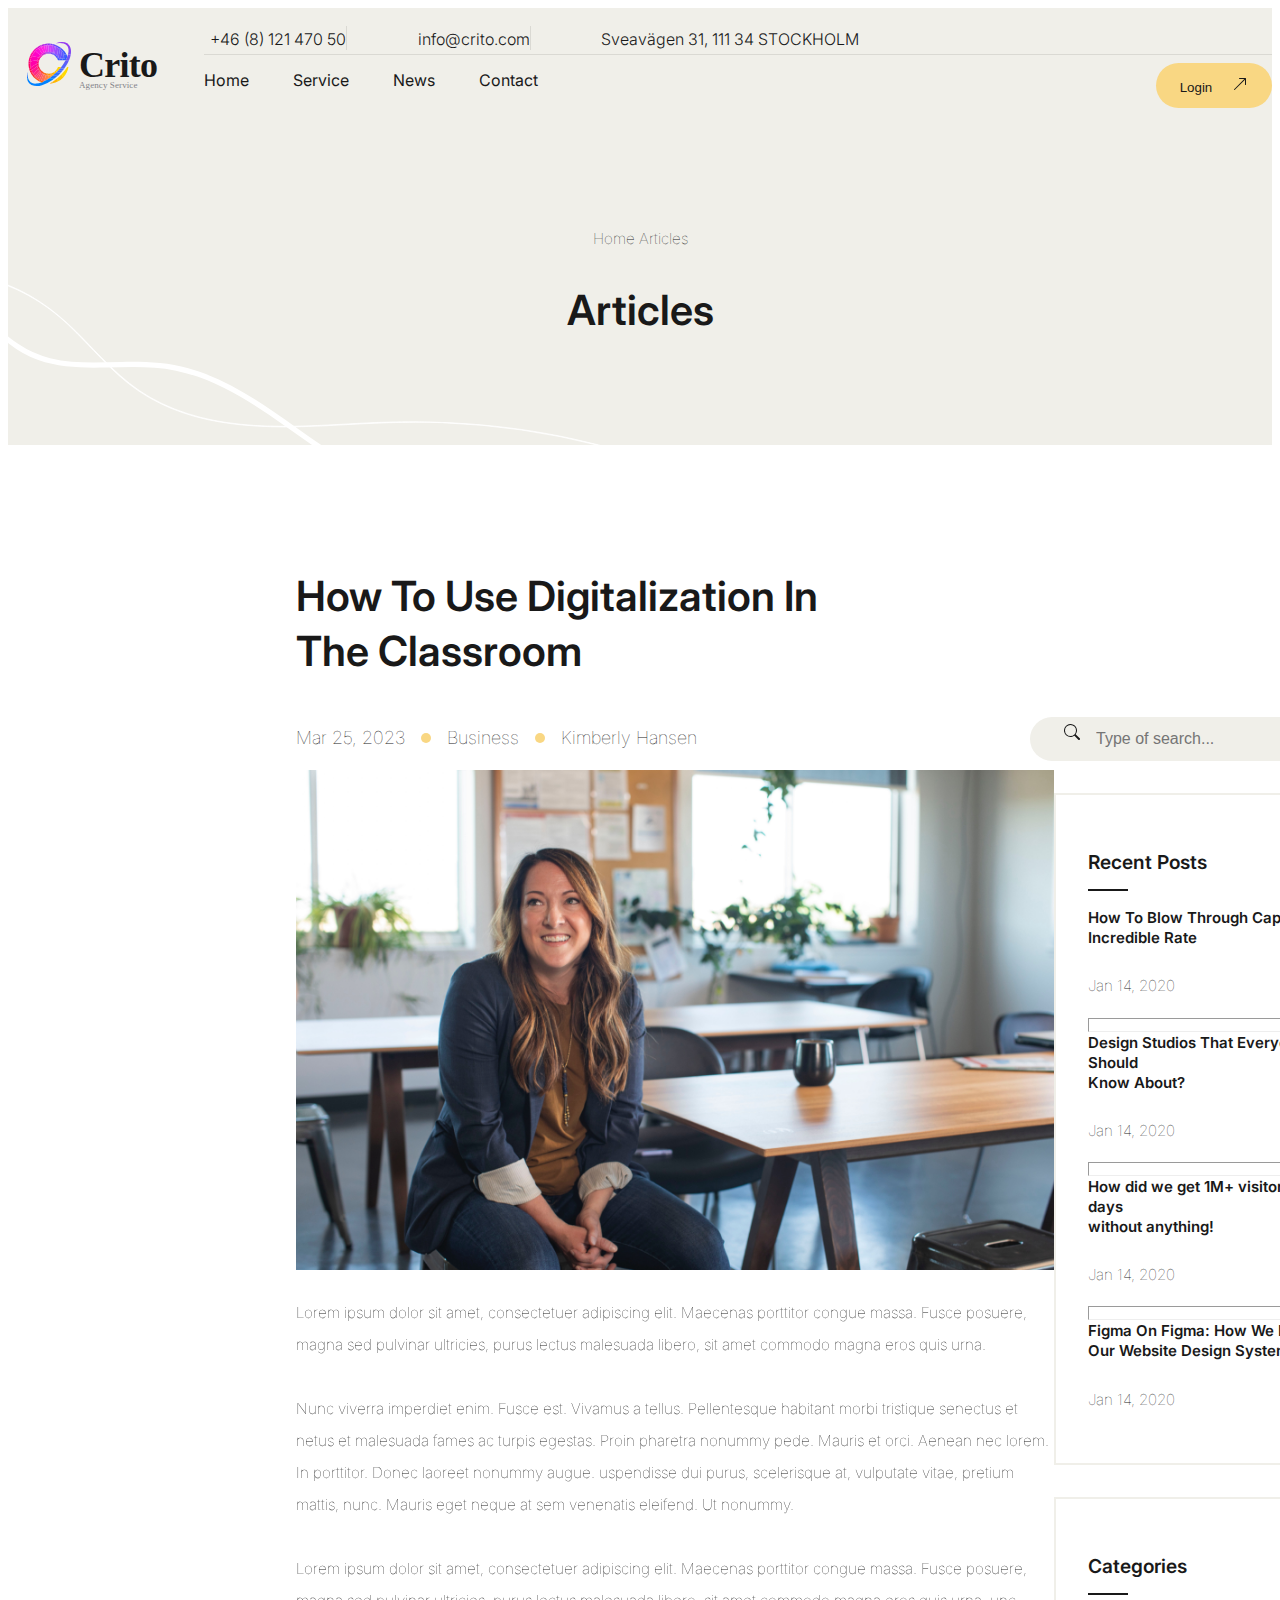
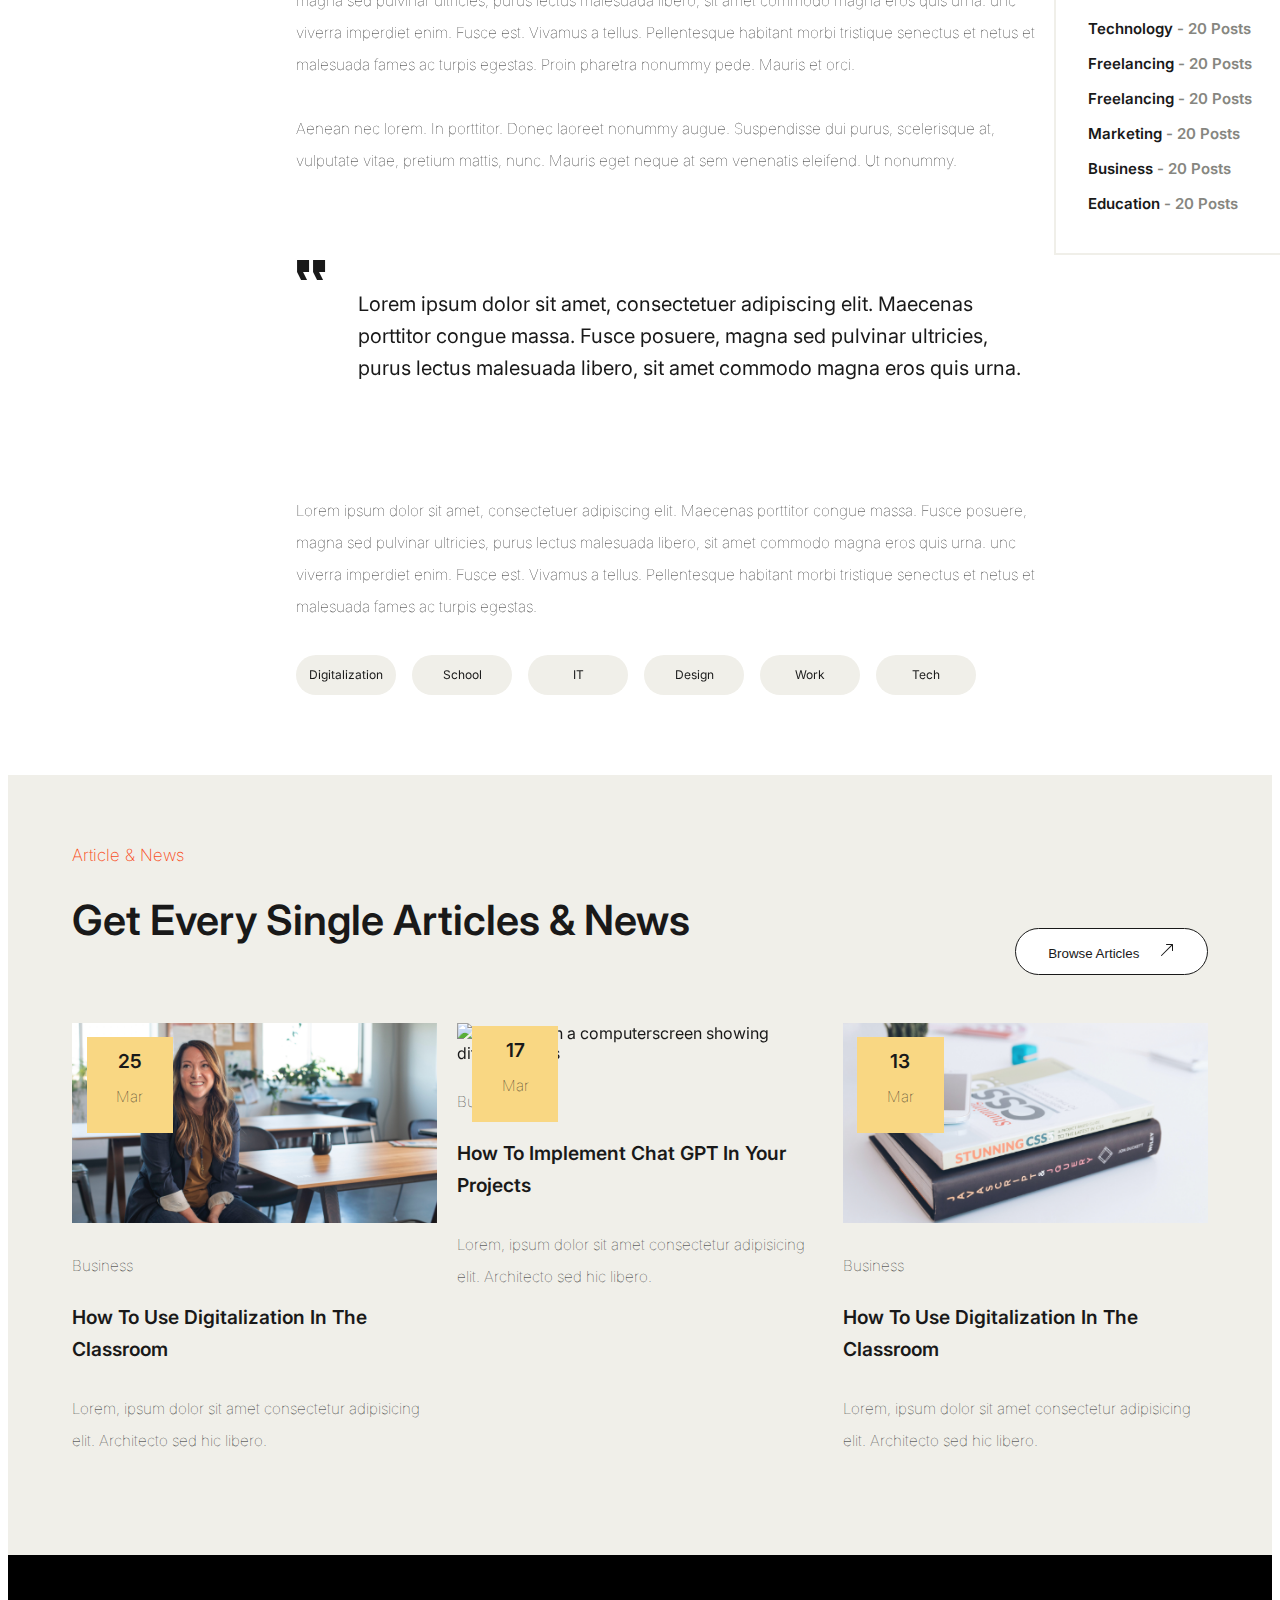
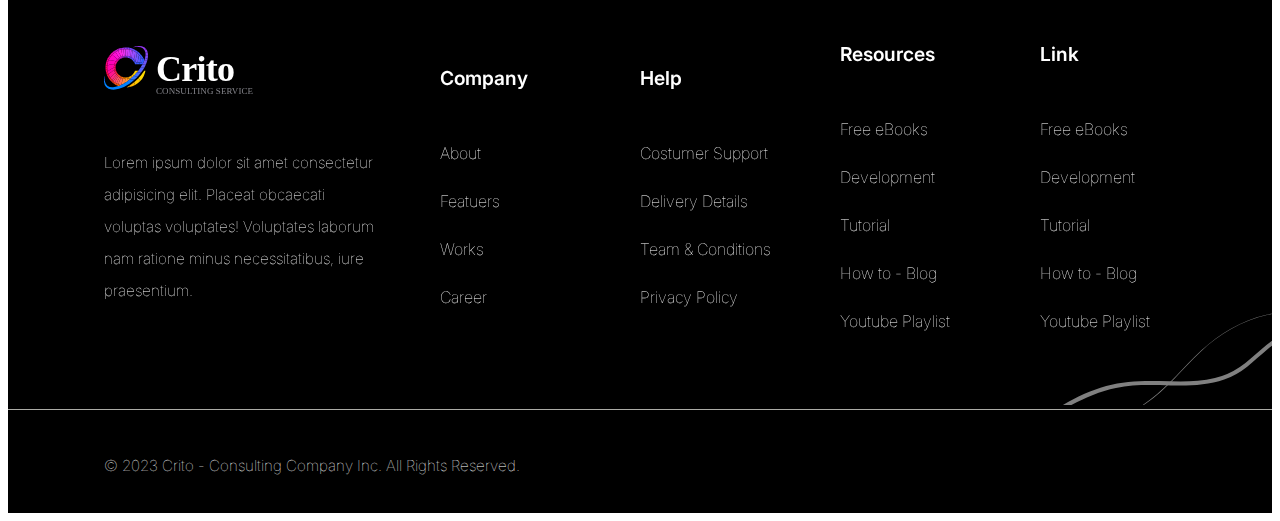
==== commit 7713f725: "Alla sidor klara, men har lagt till några transitions" ====
--- a/articles.html
+++ b/articles.html
@@ -27,21 +27,17 @@
       <button id="toggle-menu" class="menu-bars" ><i class="fa-solid fa-bars"></i></button>
 
       <!-- Menu on mobil version -->
-      <div id="overlay"></div>
-
-      <nav id="menu">
-      <ul>
-          <li id="option-home"><a href="index.html">Home</a></li>
-          <hr class="menu-border">
-          <li id="option-services"><a href="services.html">Services</a></li>
-          <hr class="menu-border">
-          <li id="option-news"><a href="news&articles.html">News</a></li>
-          <hr class="menu-border">
-          <li id="option-contact"><a href="contact.html">Contact</a></li>
-          <hr class="menu-border">
-          <li id="option-login"><a href="login.html">Login</a></li>
-      </ul>
-      </nav>
+    <div id="overlay"></div>
+    <nav id="menu" class="">
+    <ul>
+        <img id="logo-menu-mobil" src="images/Logo.svg" alt="Crito logotype">
+        <a href="index.html"><li id="option-home">Home</li></a>
+        <a href="services.html"><li id="option-services">Services</li></a>
+        <a href="news&articles.html"><li id="option-news">News</li></a>
+        <a href="contact.html"><li id="option-contact">Contact</li></a>
+        <a href="login.html"><li id="option-login">Login</li></a>
+    </ul>
+    </nav>
     
 
 <!-- Menu on desktop version --> 
--- a/css/style.css
+++ b/css/style.css
@@ -71,7 +71,7 @@
   border-style: none;
   padding: 0.8rem 1.5rem;
   border-radius: 2rem;
-  transition: ease-out 80ms;
+  transition: background-color ease-in-out 100ms;
 }
 .btn-yellow a {
   color: #191919;
@@ -81,7 +81,6 @@
   background-color: #1d1d1d;
   border: #191919;
   color: white;
-  transition: ease-in 80ms;
 }
 .btn-yellow:hover a {
   color: #DAD9D3;
@@ -102,7 +101,7 @@
   padding: 0.8rem 2rem;
   border: solid 1px #191919;
   border-radius: 1.5rem;
-  transition: ease-out 80ms;
+  transition: background-color ease-in-out 100ms;
 }
 .btn-transparent a {
   color: #191919;
@@ -110,7 +109,6 @@
 }
 .btn-transparent:hover {
   background-color: #1d1d1d;
-  transition: ease-in 80ms;
 }
 .btn-transparent:hover a {
   color: #DAD9D3;
@@ -131,7 +129,7 @@
   color: #FFFFFF;
   padding: 0.8rem 2rem;
   border-radius: 2rem;
-  transition: ease-out 80ms;
+  transition: background-color ease-in-out 100ms;
 }
 .btn-black a {
   color: #FFFFFF;
@@ -139,7 +137,6 @@
 }
 .btn-black:hover {
   background-color: #868686;
-  transition: ease-in 80ms;
 }
 .btn-black:hover a {
   color: #FFFFFF;
@@ -163,12 +160,11 @@
   background-color: transparent;
   padding-inline: 0.2rem;
   border: none;
-  transition: ease-out 80ms;
+  border-radius: 3rem;
+  transition: background-color ease-in-out 100ms;
 }
 .btn-play:hover {
-  background-color: rgba(102, 102, 102, 0.1098039216);
-  border-radius: 3rem;
-  transition: ease-in 80ms;
+  box-shadow: 0 0 12px 0px rgba(25, 25, 25, 0.2392156863), inset 0 0 28px 0px rgba(25, 25, 25, 0.2392156863);
 }
 .btn-play a {
   text-decoration: none;
@@ -205,7 +201,15 @@
   position: fixed;
   inset: 0;
   background-color: rgba(0, 0, 0, 0.2588235294);
-  display: none;
+  -webkit-backdrop-filter: blur(8px);
+          backdrop-filter: blur(8px);
+  opacity: 0;
+  pointer-events: none;
+  transition: opacity 300ms;
+}
+#overlay.show {
+  opacity: 1;
+  pointer-events: all;
 }
 
 .header-and-section-1 header {
@@ -221,47 +225,60 @@
 .header-and-section-1 header .container {
   display: flex;
   justify-content: space-between;
-  gap: 2rem;
   padding: 0rem;
 }
 .header-and-section-1 header .container #menu {
-  display: none;
+  display: block;
   background-color: #F0EFE9;
   color: #fff;
-  padding: 25px;
+  padding: 5px;
+  margin: 0;
   position: fixed;
+  height: 100%;
+  border: solid 2px #DAD9D3;
+  text-align: center;
+  right: -100%;
+  transition: right 300ms;
+  box-shadow: 0 0 25px 0px rgba(25, 25, 25, 0.4823529412);
+}
+.header-and-section-1 header .container #menu.open {
   right: 0;
-  border: solid 2px #DAD9D3;
-  border-radius: 1rem;
-  text-align: center;
 }
 .header-and-section-1 header .container .menu-border {
-  border: solid 2px #DAD9D3;
+  border: solid 1px #DAD9D3;
 }
 .header-and-section-1 header .container #menu ul {
   list-style-type: none;
-  padding-inline: 10px;
+  padding-inline: 0;
   margin: 0px;
-}
-.header-and-section-1 header .container #menu li {
-  padding: 0.5rem;
-}
-.header-and-section-1 header .container #menu li a {
+  margin-top: -1rem;
+}
+.header-and-section-1 header .container a {
   text-decoration: none;
   color: #191919;
 }
-.header-and-section-1 header .container #menu li a:hover {
-  color: #868686;
-  border-bottom: solid 1px #868686;
-}
-.header-and-section-1 header .container #menu li a:active {
-  color: #DAD9D3;
+.header-and-section-1 header .container a:active {
+  color: rgba(25, 25, 25, 0.5137254902);
+}
+.header-and-section-1 header .container #menu li {
+  padding: 1rem;
+  border-bottom: solid 1px #DAD9D3;
+  transition: backgreound-color ease-in-out 100ms;
+  z-index: 1;
+}
+.header-and-section-1 header .container #menu li:hover {
+  background-color: #e4e4e4;
+  box-shadow: 0 0 12px 1px #e4e4e4;
+}
+.header-and-section-1 header .container #menu li:active {
+  background-color: rgba(255, 255, 255, 0.8862745098);
+  box-shadow: 0 0 12px 0px #ffffff;
 }
 .header-and-section-1 header .container .menu-bars {
   font-size: 30px;
   background-color: #F0EFE9;
   border: none;
-  padding-right: 20px;
+  padding-right: 1rem;
 }
 .header-and-section-1 header .container .menu-bars:active {
   color: #868686;
@@ -327,12 +344,11 @@
   margin: 0.35rem;
   padding: 0.15rem;
   border-radius: 18%;
-  transition: ease-out 100ms;
+  transition: background-color ease-in-out 100ms;
 }
 .header-and-section-1 header .container .menu .top-menu .social-media a:hover {
   color: white;
   background-color: rgba(0, 0, 0, 0.768627451);
-  transition: ease-in 100ms;
 }
 .header-and-section-1 header .container .menu .top-menu .social-media a:active {
   color: #FFFFFF;
@@ -356,7 +372,7 @@
 .header-and-section-1 header .container .menu .main-menu nav a:hover {
   border-bottom: solid 1px #666666;
 }
-border .header-and-section-1 header .container .menu .main-menu nav a:hover:active {
+.header-and-section-1 header .container .menu .main-menu nav a:hover:active {
   color: #868686;
   border-bottom: solid 1px #868686;
 }
@@ -680,14 +696,22 @@
 @media (max-width: 768px) {
   .section-about-company .container .content2 {
     width: 100%;
+    margin-top: 1rem;
     flex-direction: column;
     justify-content: center;
+  }
+}
+@media (max-width: 498px) {
+  .section-about-company .container .content2 {
+    margin-top: 3rem;
   }
 }
 .section-about-company .container .content2 .btn {
   margin-top: 4rem;
   padding: 0rem;
-  border: none;
+  display: flex;
+  justify-content: left;
+  gap: 2rem;
 }
 @media (max-width: 1200px) {
   .section-about-company .container .content2 .btn {
@@ -764,10 +788,11 @@
   font-size: 0.96rem;
   line-height: 1.8rem;
 }
-@media (max-width: 20px) {
+@media (max-width: 420px) {
   .section-about-company .image-and-text-container .text-container-blue .p1 {
     line-height: 1.5rem;
     font-size: 0.8rem;
+    padding: 0;
   }
 }
 @media (max-width: 768px) {
@@ -1561,7 +1586,7 @@
 .footer .wrapper-grid {
   position: relative;
   border-bottom: solid 1px rgba(240, 239, 233, 0.7137254902);
-  padding-block: 6rem;
+  padding-block: 4rem;
 }
 @media (max-width: 998px) {
   .footer .wrapper-grid {
@@ -1589,9 +1614,11 @@
   }
 }
 .footer .wrapper-grid .container-parent {
-  display: flex;
+  display: grid;
   align-items: center;
-  justify-content: space-between;
+  grid-template-columns: 2fr 1fr 1fr 1fr 1fr;
+  -moz-column-gap: 4rem;
+       column-gap: 4rem;
   z-index: 1;
   padding-inline: 18rem;
 }
@@ -2076,8 +2103,8 @@
     flex-direction: column;
     justify-content: center;
     align-items: center;
-    padding-bottom: 0rem;
     padding: 0rem;
+    padding-top: 1rem;
   }
 }
 .wrapper-grid-news.articles .left-part {
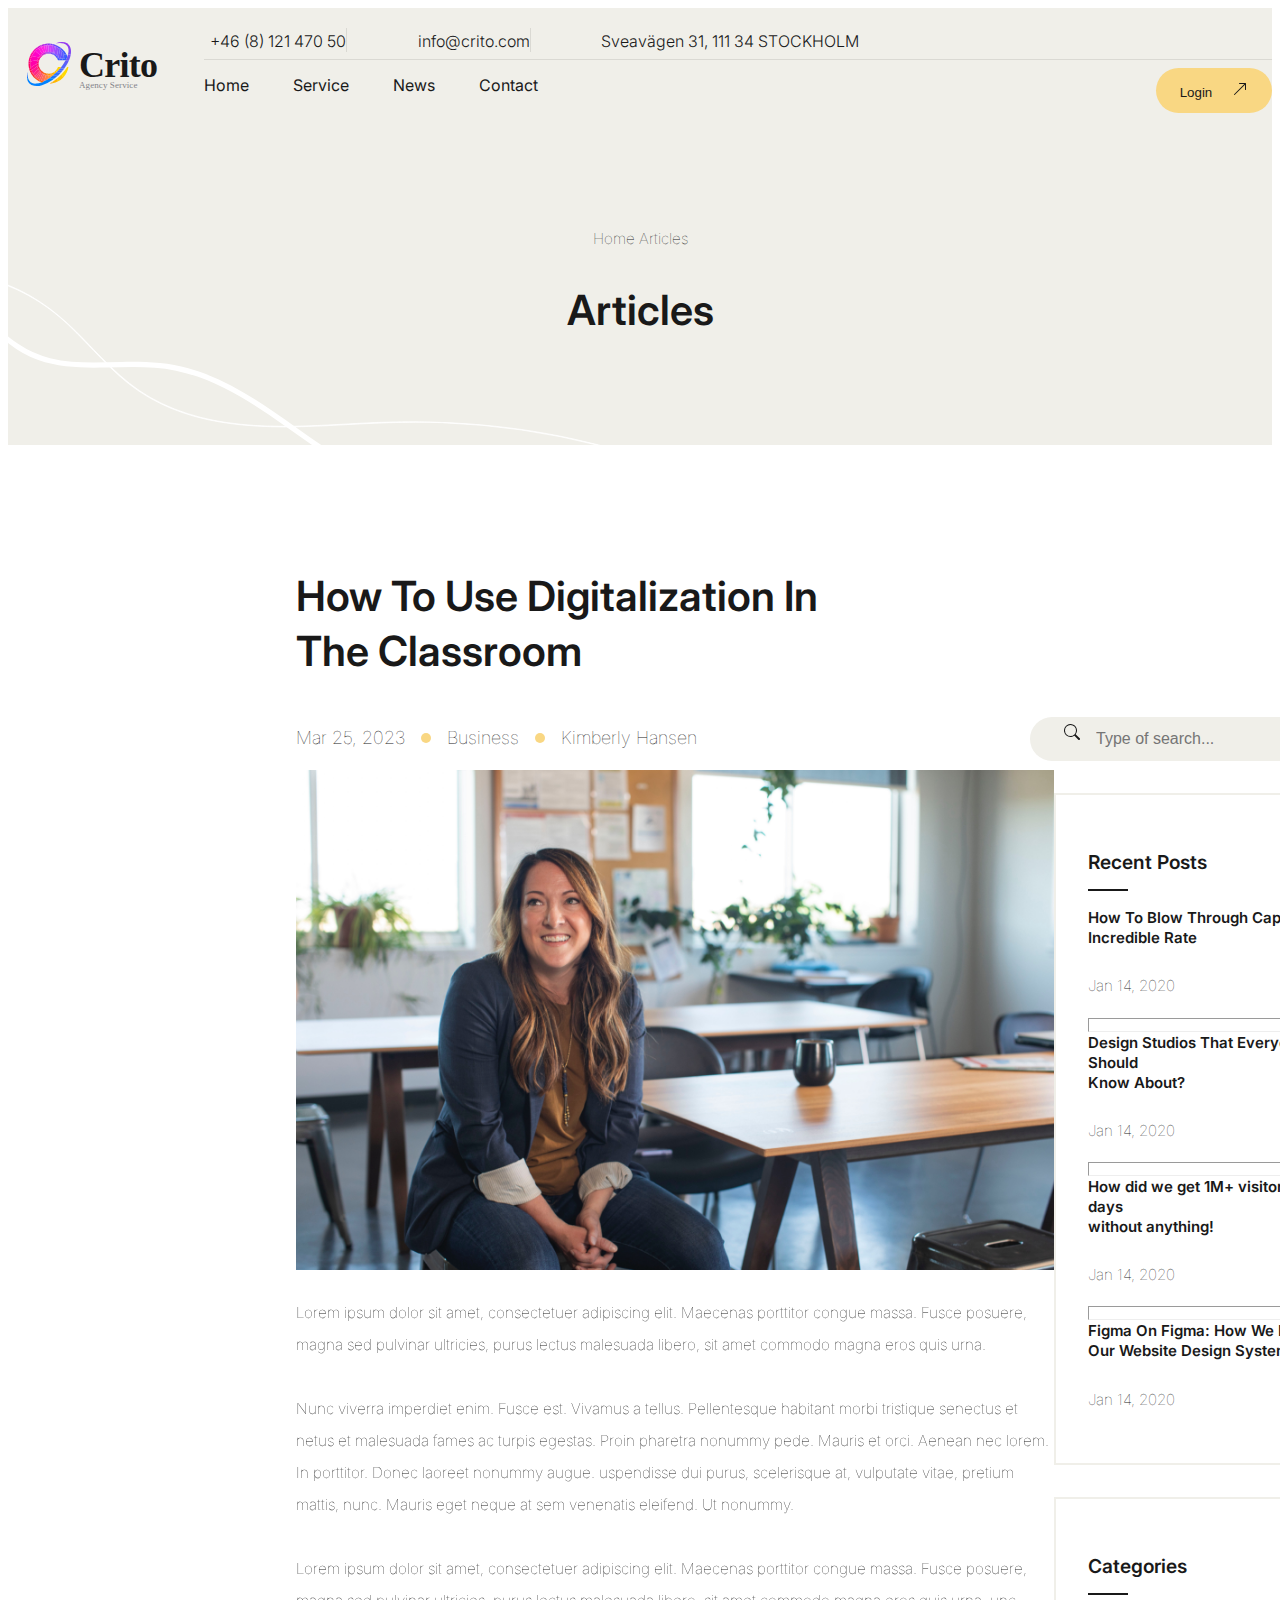
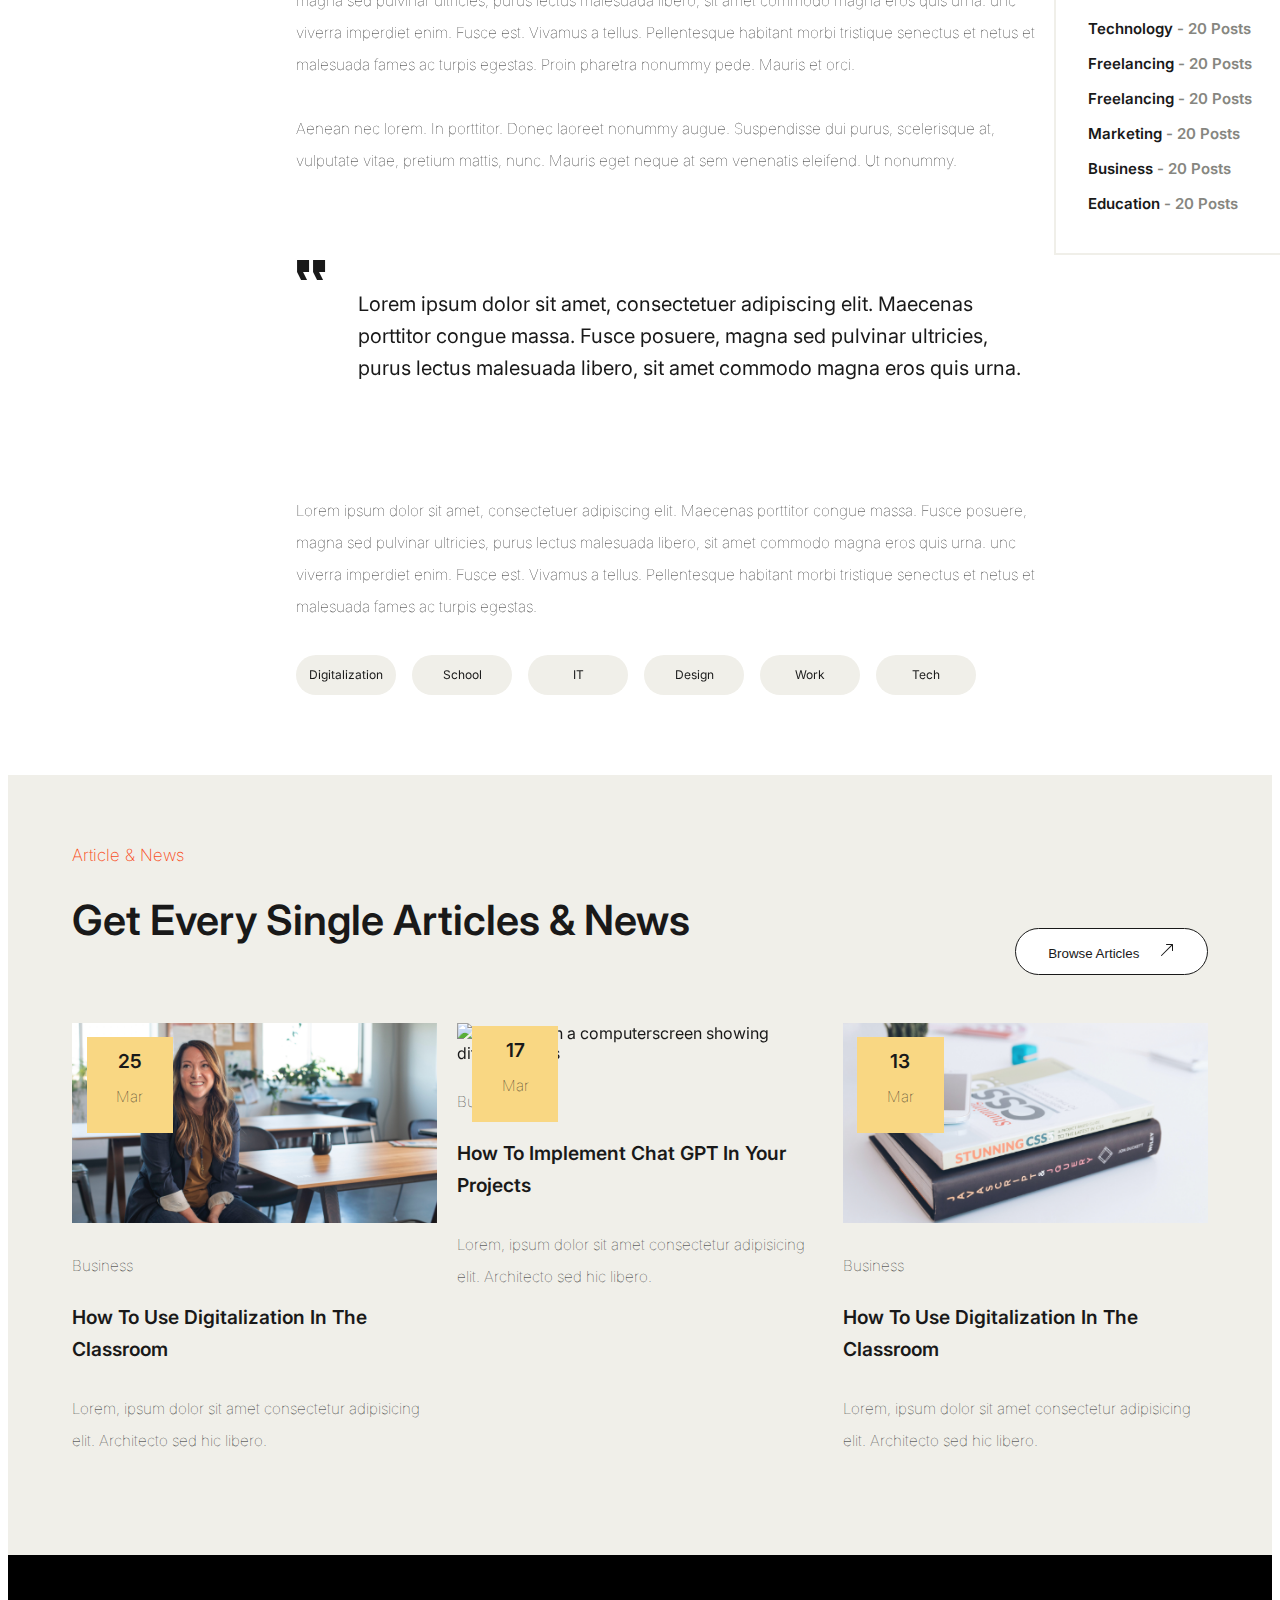
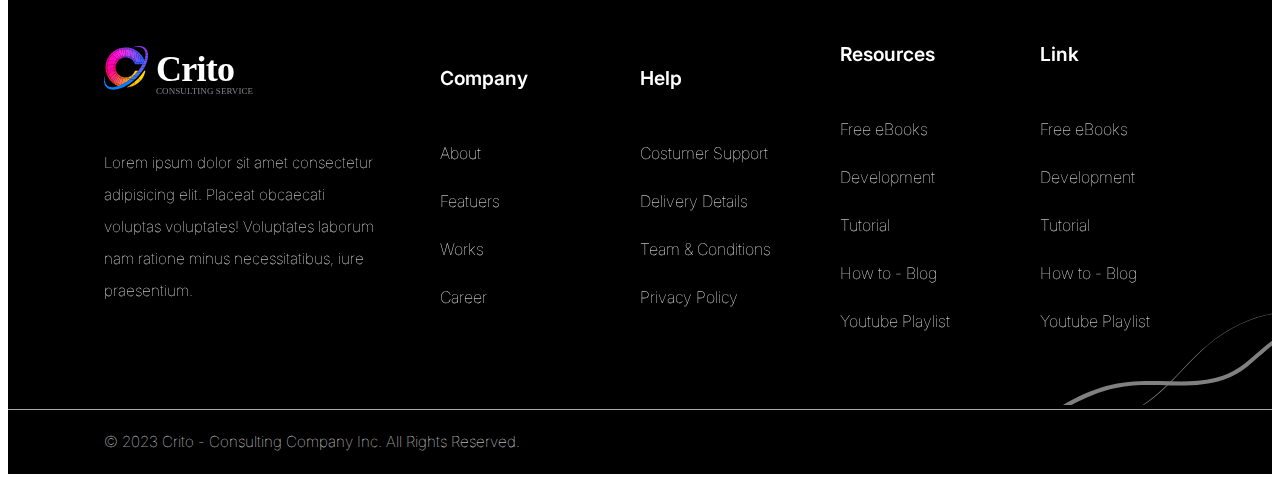
==== commit 4f6009d7: "Nu är sidan klar för inlämning - läs gärna mina kommentarer i indexfilen." ====
--- a/articles.html
+++ b/articles.html
@@ -26,19 +26,18 @@
       <img src="images/Logo.svg" alt="Crito logotype">
       <button id="toggle-menu" class="menu-bars" ><i class="fa-solid fa-bars"></i></button>
 
-      <!-- Menu on mobil version -->
+    <!-- Menu on mobil version -->
     <div id="overlay"></div>
-    <nav id="menu" class="">
-    <ul>
-        <img id="logo-menu-mobil" src="images/Logo.svg" alt="Crito logotype">
-        <a href="index.html"><li id="option-home">Home</li></a>
-        <a href="services.html"><li id="option-services">Services</li></a>
-        <a href="news&articles.html"><li id="option-news">News</li></a>
-        <a href="contact.html"><li id="option-contact">Contact</li></a>
-        <a href="login.html"><li id="option-login">Login</li></a>
-    </ul>
-    </nav>
-    
+      <nav id="menu" class="">
+      <ul>
+          <img id="logo-menu-mobil" src="images/Logo.svg" alt="Crito logotype">
+          <a href="index.html"><li id="option-home">Home</li></a>
+          <a href="services.html"><li id="option-services">Services</li></a>
+          <a href="news&articles.html"><li id="option-news">News</li></a>
+          <a href="contact.html"><li id="option-contact">Contact</li></a>
+          <a href="login.html"><li id="option-login">Login</li></a>
+      </ul>
+      </nav>
 
 <!-- Menu on desktop version --> 
       <div class="menu">
@@ -71,7 +70,7 @@
                       <a href="news&articles.html">News</a>
                       <a href="contact.html">Contact</a>
                     </nav>
-                      <button class="btn-yellow ">
+                      <button class="btn-yellow">
                         <a  href="login.html">Login
                         <svg class="arrow" xmlns="http://www.w3.org/2000/svg">
                         <path fill-rule="evenodd" d="M14 2.5a.5.5 0 0 0-.5-.5h-6a.5.5 0 0 0 0 1h4.793L2.146 13.146a.5.5 0 0 0 .708.708L13 3.707V8.5a.5.5 0 0 0 1 0v-6z"/>
@@ -414,7 +413,7 @@
 
 <!-- JAVASCRIPT / BOOTSTRAP -->
 <script src="https://cdn.jsdelivr.net/npm/bootstrap@5.3.2/dist/js/bootstrap.bundle.min.js" integrity="sha384-C6RzsynM9kWDrMNeT87bh95OGNyZPhcTNXj1NW7RuBCsyN/o0jlpcV8Qyq46cDfL" crossorigin="anonymous"></script>
-<script src="script.js"></script>
+<script src="js/script.js"></script>
 
 </body>
 </html>--- a/css/style.css
+++ b/css/style.css
@@ -72,6 +72,7 @@
   padding: 0.8rem 1.5rem;
   border-radius: 2rem;
   transition: background-color ease-in-out 100ms;
+  transition: transform ease-in-out 100ms;
 }
 .btn-yellow a {
   color: #191919;
@@ -86,6 +87,7 @@
   color: #DAD9D3;
 }
 .btn-yellow:active {
+  transform: scale(1.05);
   background-color: #868686;
   border: #191919;
 }
@@ -102,6 +104,7 @@
   border: solid 1px #191919;
   border-radius: 1.5rem;
   transition: background-color ease-in-out 100ms;
+  transition: transform ease-in-out 100ms;
 }
 .btn-transparent a {
   color: #191919;
@@ -115,6 +118,7 @@
 }
 .btn-transparent:active {
   background-color: #868686;
+  transform: scale(1.05);
 }
 @media (max-width: 998px) {
   .btn-transparent {
@@ -130,6 +134,7 @@
   padding: 0.8rem 2rem;
   border-radius: 2rem;
   transition: background-color ease-in-out 100ms;
+  transition: transform ease-in-out 100ms;
 }
 .btn-black a {
   color: #FFFFFF;
@@ -143,7 +148,7 @@
 }
 .btn-black:active {
   background-color: #868686;
-  border: none;
+  transform: scale(1.05);
 }
 .btn-black:active a:active {
   color: #000000;
@@ -158,13 +163,17 @@
   justify-content: space-between;
   align-items: center;
   background-color: transparent;
-  padding-inline: 0.2rem;
   border: none;
+  padding: 0;
   border-radius: 3rem;
   transition: background-color ease-in-out 100ms;
+  transition: transform ease-in-out 100ms;
 }
 .btn-play:hover {
   box-shadow: 0 0 12px 0px rgba(25, 25, 25, 0.2392156863), inset 0 0 28px 0px rgba(25, 25, 25, 0.2392156863);
+}
+.btn-play:active {
+  transform: scale(1.05);
 }
 .btn-play a {
   text-decoration: none;
@@ -338,21 +347,20 @@
   font-size: 1.2rem;
   color: #666666;
 }
-.header-and-section-1 header .container .menu .top-menu .social-media a {
-  color: #191919;
+.header-and-section-1 header .container .menu .top-menu .social-media {
+  height: 2rem;
+  width: 12rem;
+  display: flex;
+  justify-content: space-between;
+  align-items: center;
+}
+.header-and-section-1 header .container .menu .top-menu .social-media i {
   font-size: 1.4rem;
-  margin: 0.35rem;
-  padding: 0.15rem;
-  border-radius: 18%;
-  transition: background-color ease-in-out 100ms;
-}
-.header-and-section-1 header .container .menu .top-menu .social-media a:hover {
-  color: white;
-  background-color: rgba(0, 0, 0, 0.768627451);
-}
-.header-and-section-1 header .container .menu .top-menu .social-media a:active {
-  color: #FFFFFF;
-  background-color: #868686;
+  transition: transform 0.2s;
+  padding: 0.5rem;
+}
+.header-and-section-1 header .container .menu .top-menu .social-media i:hover {
+  transform: scale(1.3);
 }
 .header-and-section-1 header .container .menu .main-menu {
   display: flex;
@@ -375,6 +383,13 @@
 .header-and-section-1 header .container .menu .main-menu nav a:hover:active {
   color: #868686;
   border-bottom: solid 1px #868686;
+}
+.header-and-section-1 header .btn-yellow:hover a {
+  color: #DAD9D3;
+}
+.header-and-section-1 header .btn-yellow:active {
+  background-color: #868686;
+  border: #191919;
 }
 .header-and-section-1 .section-showcase {
   background-color: #F0EFE9;
@@ -706,24 +721,23 @@
     margin-top: 3rem;
   }
 }
-.section-about-company .container .content2 .btn {
+.section-about-company .container .content2 .btn-container {
   margin-top: 4rem;
-  padding: 0rem;
   display: flex;
   justify-content: left;
   gap: 2rem;
 }
 @media (max-width: 1200px) {
-  .section-about-company .container .content2 .btn {
+  .section-about-company .container .content2 .btn-container {
     display: block;
     margin: 0rem;
   }
-  .section-about-company .container .content2 .btn .btn-black {
+  .section-about-company .container .content2 .btn-container .btn-black {
     margin-bottom: 1rem;
   }
 }
 @media (max-width: 768px) {
-  .section-about-company .container .content2 .btn {
+  .section-about-company .container .content2 .btn-container {
     padding: 1rem;
   }
 }
@@ -1385,6 +1399,16 @@
     width: 90%;
   }
 }
+.section.section-article a {
+  color: #191919;
+  text-decoration: none;
+}
+.section.section-article a:hover {
+  color: rgba(25, 25, 25, 0.631372549);
+}
+.section.section-article a:hover h3 {
+  text-decoration: underline;
+}
 .section.section-article .slider {
   display: flex;
   justify-content: space-between;
@@ -1731,6 +1755,10 @@
   padding-inline: 18rem;
   color: #FFFFFF;
 }
+.footer .page-end .copy-right {
+  margin: 0;
+  padding: 0;
+}
 @media (max-width: 1600px) {
   .footer .page-end {
     padding-inline: 6rem;
@@ -1739,11 +1767,11 @@
 @media (max-width: 998px) {
   .footer .page-end {
     flex-direction: column;
-    margin: auto;
+    justify-content: center;
+    align-items: center;
+    padding: 1rem;
+    width: 100%;
     text-align: center;
-    padding: 0rem;
-    width: 100%;
-    gap: 1rem;
   }
   .footer .page-end .copy-right {
     order: 2;
@@ -1753,29 +1781,26 @@
   }
 }
 .footer .page-end .social-media {
-  display: flex;
-  gap: 1.8rem;
-}
-.footer .page-end .social-media a {
-  color: #FFFFFF;
-  font-size: 1.5rem;
-  padding-inline: 0.3rem;
-}
-.footer .page-end .social-media a:hover {
+  height: auto;
+  width: auto;
+  display: flex;
+  -moz-column-gap: 1rem;
+       column-gap: 1rem;
+}
+.footer .page-end .social-media i {
   color: white;
-  background-color: #868686;
-  border-radius: 10%;
-}
-.footer .page-end .social-media a:active {
+  font-size: 1.4rem;
+  transition: 0.2s;
+  padding: 0.5rem;
+}
+.footer .page-end .social-media i:hover {
+  transform: scale(1.4);
+  box-shadow: 0 0 5px 0 rgba(255, 255, 255, 0.696);
+  border-radius: 50%;
+}
+.footer .page-end .social-media i:active {
   color: #FFFFFF;
   background-color: #DAD9D3;
-}
-@media (max-width: 768px) {
-  .footer .page-end .social-media {
-    display: grid;
-    grid-template-columns: 1fr 1fr 1fr 1fr;
-    margin-top: 2rem;
-  }
 }
 
 .lets-connect {
